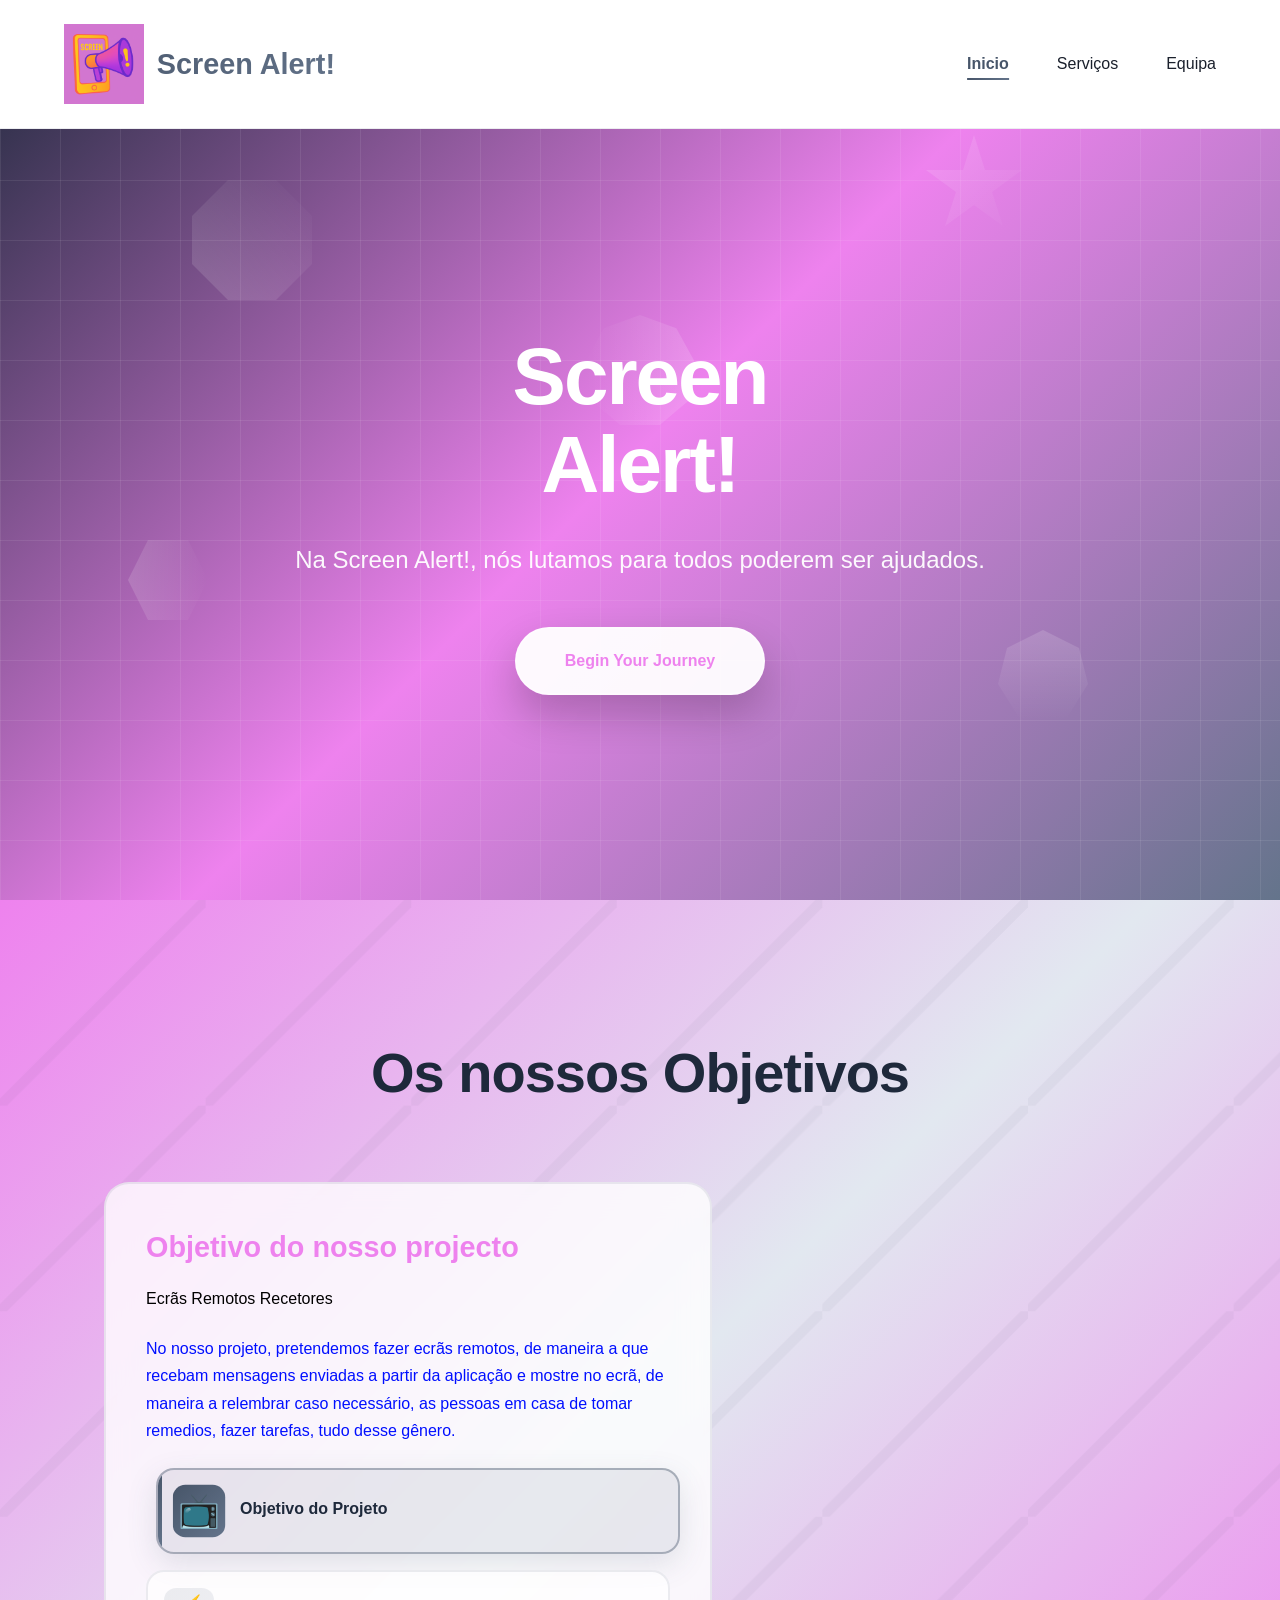
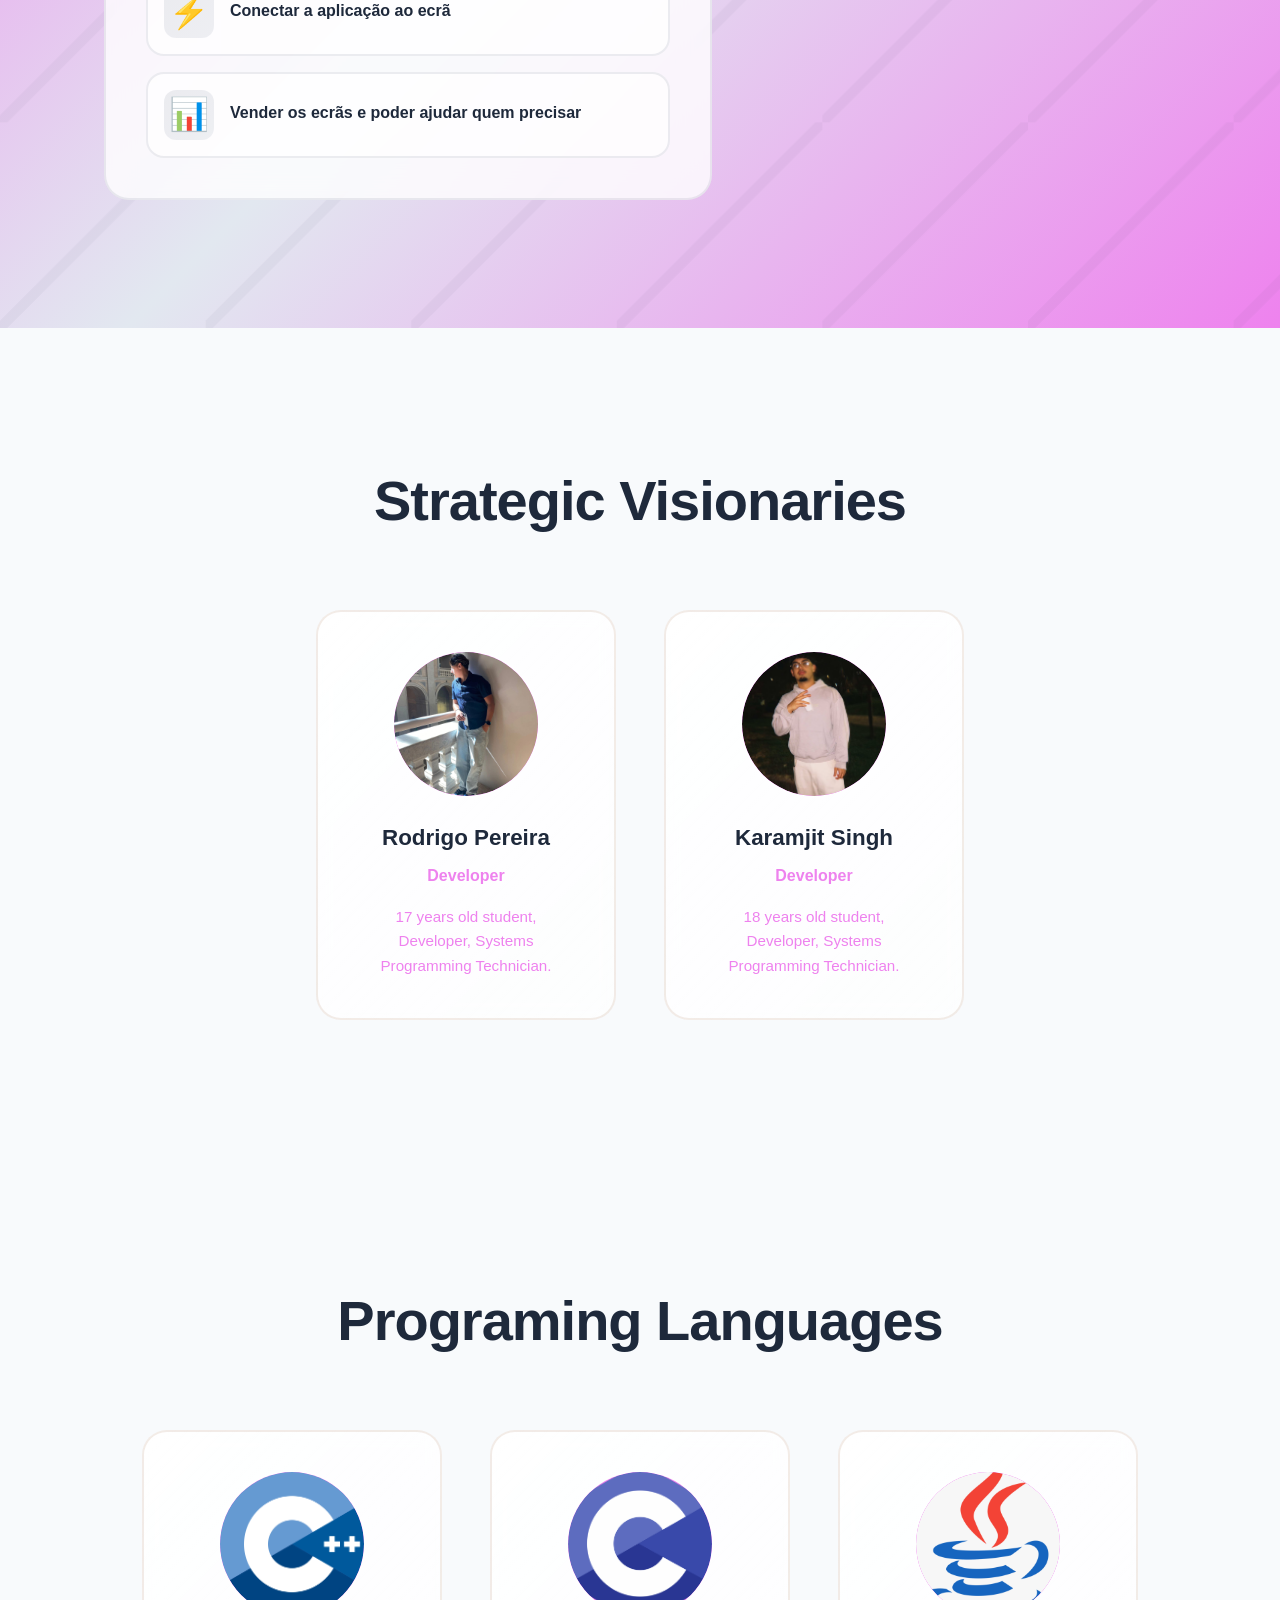
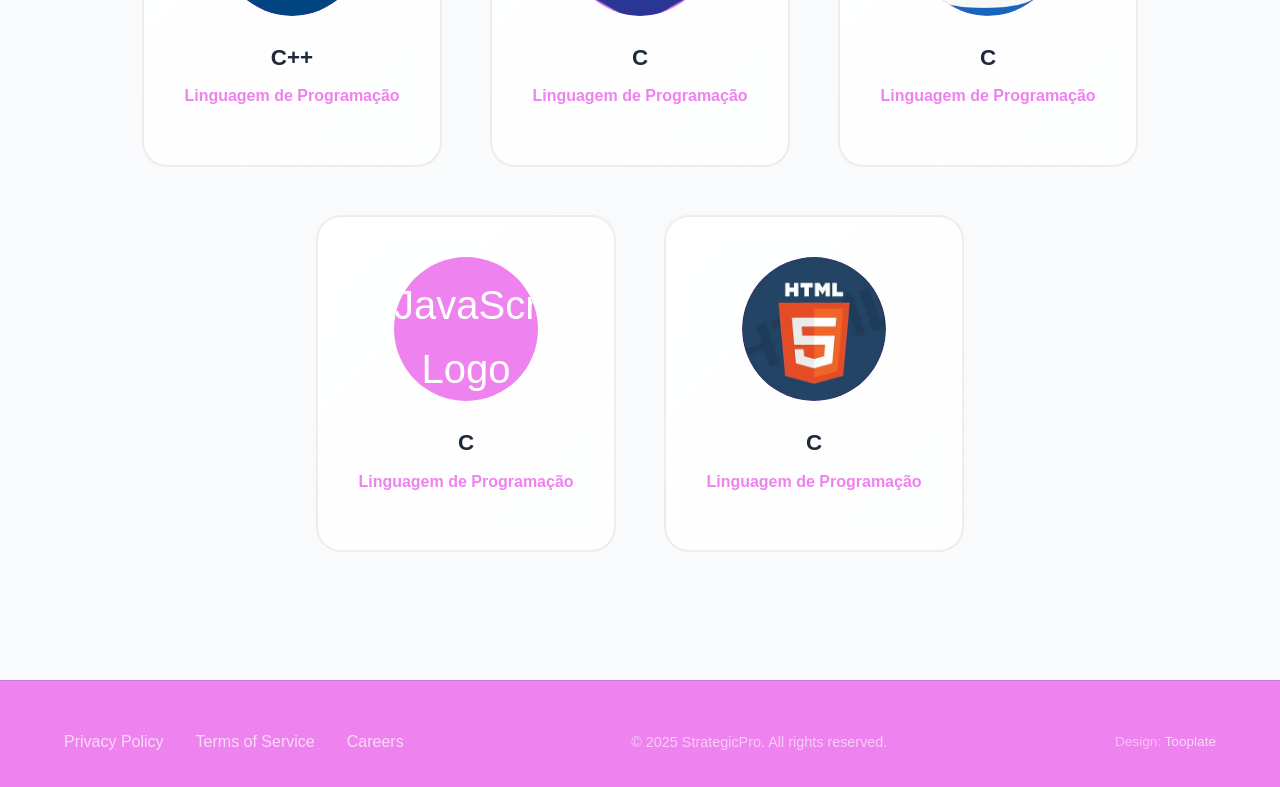
==== index.html @ 70928d05 "Alterei umas cenas." ====
<!DOCTYPE html>
<html lang="en">
<head>
    <meta charset="UTF-8">
    <meta name="viewport" content="width=device-width, initial-scale=1.0">
    <title>Screen Alert!</title>
    <link rel="stylesheet" href="tooplate-strategic-style.css">
<!--

Tooplate 2149 Strategic Consulting

https://www.tooplate.com/view/2149-strategic-consulting

Free HTML CSS Template

-->
</head>
<body>
    <!-- Navigation -->
    <nav class="navbar">
        <div class="nav-container">
            <a href="#home" class="logo">
                <img src="images/ScreenLogo 1.png"
				alt="Logo Screen exemplo"
				width="80" height="80"
				loading="lazy">
                <span>Screen Alert!</span>
            </a>
            <ul class="nav-links">
                <li><a href="#home">Inicio</a></li>
                <li><a href="#services">Serviços</a></li>
                <li><a href="#team">Equipa</a></li>
            </ul>
            <div class="mobile-menu">
                <span></span>
                <span></span>
                <span></span>
            </div>
        </div>
    </nav>

            <!-- Hero Section -->
    <section id="home" class="hero">
        <div class="geometric-shapes">
            <div class="geo-shape"></div>
            <div class="geo-shape"></div>
            <div class="geo-shape"></div>
            <div class="geo-shape"></div>
            <div class="geo-shape"></div>
        </div>
        <div class="hero-content">
            <h1 id="hero-headline">Screen<br>Alert!</h1>
            <p id="hero-paragraph">Na Screen Alert!, nós lutamos para todos poderem ser ajudados.</p>
            <a href="#services" class="cta-button">Begin Your Journey</a>
        </div>
    </section>

    <!-- Services Section -->
    <section id="services" class="services">
        <div class="section services-container">
            <h2 class="section-title fade-in">Os nossos Objetivos</h2>
            <div class="services-layout">
                <div class="services-content">
                    <div class="service-details active" data-service="strategy">
                        <h3>Objetivo do nosso projecto</h3>
                        <div class="service-subtitle">Ecrãs Remotos Recetores</div>
                        <p>No nosso projeto, pretendemos fazer ecrãs remotos, de maneira a que recebam mensagens enviadas a partir da aplicação e mostre no ecrã, de maneira a relembrar caso necessário, as pessoas em casa de tomar remedios, fazer tarefas, tudo desse gênero.</p>
                      
                      
                    </div>
                    <div class="service-details" data-service="digital">
                        <h3>Conectar a aplicação ao ecrã</h3>
                        <p>Fazer uma conexão entre a aplicação e o ecrã, de maneira a poder enviar uma mensagem da aplicação ao ecrã, fazendo possivel ver se a mesma no ecrã.</p>
                    </div>
                    <div class="service-details" data-service="performance">
                        <h3>Vender os ecrãs e poder ajudar quem precisar</h3>
                        <p>O nosso objetivo principal, é poder disponibilizar os nossos ecrãs conectados á aplicação, permitindo ajudar quem precisa.</p>
                    </div>
                <div class="services-tabs">
                    <div class="service-tab active" data-target="strategy">
                        <div class="tab-icon">📺</div>
                        <div class="tab-content">
                            <h4>Objetivo do Projeto</h4>
                        </div>
                    </div>
                    <div class="service-tab" data-target="digital">
                        <div class="tab-icon">⚡</div>
                        <div class="tab-content">
                            <h4>Conectar a aplicação ao ecrã</h4>
                        </div>
                    </div>
                    <div class="service-tab" data-target="performance">
                        <div class="tab-icon">📊</div>
                        <div class="tab-content">
                            <h4>Vender os ecrãs e poder ajudar quem precisar</h4>
                        </div>
                    </div>
                </div>
            </div>
        </div>
    </section>


    <!-- Team Section -->
    <section id="team" class="team">
        <div class="section">
            <h2 class="section-title fade-in">Strategic Visionaries</h2>
            <div class="team-grid">
                <div class="team-member fade-in">
                    <div class="member-card">
                        <div class="member-avatar">
                            <img src="images/team-member-01.jpg" alt="Rodrigo Pereira" />
                        </div>
                        <div class="member-info">
                            <h3>Rodrigo Pereira</h3>
                            <div class="member-role">Developer</div>
                            <p>17 years old student, Developer, Systems Programming Technician.</p>
                        </div>
                    </div>
                </div>
                <div class="team-member fade-on">
                    <div class="member-card">
                        <div class="member-avatar">
                            <img src="images/team-member-02.jpeg" alt="Karamjit Singh" />
                        </div>
                        <div class="member-info">
                            <h3>Karamjit Singh</h3>
                            <div class="member-role">Developer</div>
                            <p>18 years old student, Developer, Systems Programming Technician.</p>
                        </div>
                    </div>
                </div>
                </div>
            </div>
        </div>
    </section>

    <section id="languages" class="languages">
        <div class="section">
            <h2 class="section-title fade-in">Programing Languages</h2>
            <div class="team-grid">
                <div class="team-member fade-in">
                    <div class="member-card">
                        <div class="member-avatar">
                            <img src="images/C++_logo.png" alt="C++ Logo" />
                        </div>
                        <div class="member-info">
                            <h3>C++</h3>
                            <div class="member-role">Linguagem de Programação</div>
                        </div>
                    </div>
                </div>
                <div class="team-member fade-on">
                    <div class="member-card">
                        <div class="member-avatar">
                            <img src="images/C_logo.png" alt="C Logo" />
                        </div>
                        <div class="member-info">
                            <h3>C</h3>
                            <div class="member-role">Linguagem de Programação</div>
                        </div>
                    </div>
                </div>
                <div class="team-member fade-on">
                    <div class="member-card">
                        <div class="member-avatar">
                            <img src="images/Java_logo.png" alt="Java Logo" />
                        </div>
                        <div class="member-info">
                            <h3>C</h3>
                            <div class="member-role">Linguagem de Programação</div>
                        </div>
                    </div>
                </div>
                <div class="team-member fade-on">
                    <div class="member-card">
                        <div class="member-avatar">
                            <img src="images/Javascript_logo.png" alt="JavaScript Logo" />
                        </div>
                        <div class="member-info">
                            <h3>C</h3>
                            <div class="member-role">Linguagem de Programação</div>
                        </div>
                    </div>
                </div>
                <div class="team-member fade-on">
                    <div class="member-card">
                        <div class="member-avatar">
                            <img src="images/HTML_logo.jpg" alt="HTML Logo" />
                        </div>
                        <div class="member-info">
                            <h3>C</h3>
                            <div class="member-role">Linguagem de Programação</div>
                        </div>
                    </div>
                </div>
                </div>
            </div>
        </div>
    </section>

    <!-- Footer -->
    <footer class="footer">
        <div class="footer-content">
            <div class="footer-links">
                <a href="#privacy">Privacy Policy</a>
                <a href="#terms">Terms of Service</a>
                <a href="#careers">Careers</a>
            </div>
            <div class="footer-copyright">
                © 2025 StrategicPro. All rights reserved.
            </div>
            <div class="footer-design">
                Design: <a href="https://www.tooplate.com" target="_blank">Tooplate</a>
            </div>
        </div>
    </footer>
<script src="tooplate-strategic-scripts.js"></script>
</body>
</html>
---- tooplate-strategic-style.css ----
@charset "utf-8";
/* CSS Document 

Tooplate 2149 Strategic Consulting

https://www.tooplate.com/view/2149-strategic-consulting

*/

* {
	margin: 0;
	padding: 0;
	box-sizing: border-box;
}

body {
	font-family: -apple-system, BlinkMacSystemFont, 'Segoe UI', Roboto, sans-serif;
	line-height: 1.6;
	color: #1a202c;
	overflow-x: hidden;
	background: #f8fafc;
}

/* Navigation */
.navbar {
	position: fixed;
	top: 0;
	width: 100%;
	background: #FFFFFF;
	padding: 1.5rem 5%;
	z-index: 1000;
	transition: all 0.3s ease;
	border-bottom: 1px solid rgba(71, 85, 105, 0.1);
}

.nav-container {
	display: flex;
	justify-content: space-between;
	align-items: center;
	max-width: 1200px;
	margin: 0 auto;
}

.logo {
	font-size: 1.8rem;
	font-weight: 700;
	background: linear-gradient(135deg, #475569, #64748b);
	-webkit-background-clip: text;
	-webkit-text-fill-color: transparent;
	background-clip: text;
	display: flex;
	align-items: center;
	gap: 0.8rem;
	text-decoration: none;
	transition: all 0.3s ease;
}

.logo:hover {
	transform: scale(1.05);
}

.logo-icon {
	width: 32px;
	height: 32px;
	background: linear-gradient(135deg, #475569, #64748b);
	border-radius: 8px;
	display: flex;
	align-items: center;
	justify-content: center;
	color: white;
	font-size: 1rem;
	flex-shrink: 0;
}

.nav-links {
	display: flex;
	list-style: none;
	gap: 3rem;
}

.nav-links a {
	text-decoration: none;
	color: #1a202c;
	font-weight: 500;
	transition: all 0.3s ease;
	position: relative;
	padding: 0.5rem 0;
}

.nav-links a:hover {
	color: #475569;
}

.nav-links a::after {
	content: '';
	position: absolute;
	width: 0;
	height: 2px;
	bottom: 0;
	left: 50%;
	transform: translateX(-50%);
	background: linear-gradient(135deg, #475569, #64748b);
	transition: width 0.3s ease;
}

.nav-links a:hover::after,
.nav-links a.active::after {
	width: 100%;
}

.nav-links a.active {
	color: #475569;
	font-weight: 600;
}

.mobile-menu {
	display: none;
	flex-direction: column;
	cursor: pointer;
}

.mobile-menu span {
	width: 28px;
	height: 3px;
	background: #475569;
	margin: 4px 0;
	transition: 0.3s;
	border-radius: 2px;
}

/* Hero Section */
.hero {
	height: 100vh;
	min-height: 600px;
	background: linear-gradient(135deg, #1e293b 0%, #ee82ee 50%, #64748b 100%);
	display: flex;
	align-items: center;
	justify-content: center;
	text-align: center;
	color: white;
	position: relative;
	overflow: hidden;
}

.hero::before {
	content: '';
	position: absolute;
	top: 0;
	left: 0;
	right: 0;
	bottom: 0;
	background-image:
		linear-gradient(rgba(255, 255, 255, 0.08) 1px, transparent 1px),
		linear-gradient(90deg, rgba(255, 255, 255, 0.08) 1px, transparent 1px);
	background-size: 60px 60px;
	background-position: 0 0, 0 0;
	animation: gridMove 20s linear infinite;
}

@keyframes gridMove {
	0% {
		transform: translate(0, 0);
	}

	100% {
		transform: translate(60px, 60px);
	}
}

.hero-content {
	max-width: 900px;
	padding: 0 2rem;
	margin-top: 8rem;
	transform: translateY(50px);
	opacity: 0;
	animation: fadeInUp 1.2s ease forwards;
	z-index: 2;
	position: relative;
}

@keyframes fadeInUp {
	to {
		transform: translateY(0);
		opacity: 1;
	}
}

.hero h1 {
	font-size: clamp(2.8rem, 7vw, 5rem);
	font-weight: 800;
	margin-bottom: 2rem;
	line-height: 1.1;
	letter-spacing: -2px;
}

.hero p {
	font-size: clamp(1.2rem, 3vw, 1.5rem);
	margin-bottom: 3rem;
	opacity: 0.95;
	font-weight: 300;
}

/* Add this to your existing CSS */


.cta-button {
	display: inline-block;
	padding: 1.2rem 3rem;
	background: rgba(255, 255, 255, 0.95);
	color: #ee82ee;
	text-decoration: none;
	font-weight: 700;
	border-radius: 60px;
	transition: all 0.4s ease;
	box-shadow: 0 20px 40px rgba(0, 0, 0, 0.2);
	backdrop-filter: blur(10px);
	border: 2px solid rgba(255, 255, 255, 0.3);
}

.cta-button:hover {
	transform: translateY(-5px) scale(1.05);
	box-shadow: 0 30px 60px rgba(0, 0, 0, 0.3);
	background: rgba(255, 255, 255, 1);
}

.geometric-shapes {
	position: absolute;
	top: 0;
	left: 0;
	width: 100%;
	height: 100%;
	overflow: hidden;
	pointer-events: none;
	z-index: 1;
}

.geo-shape {
	position: absolute;
	opacity: 0.15;
}

.geo-shape:nth-child(1) {
	top: 20%;
	left: 15%;
	width: 120px;
	height: 120px;
	background: linear-gradient(45deg, #fff, transparent);
	clip-path: polygon(30% 0%, 70% 0%, 100% 30%, 100% 70%, 70% 100%, 30% 100%, 0% 70%, 0% 30%);
	animation: float 12s ease-in-out infinite;
}

.geo-shape:nth-child(2) {
	top: 15%;
	right: 20%;
	width: 100px;
	height: 100px;
	background: linear-gradient(135deg, #fff, transparent);
	clip-path: polygon(50% 0%, 61% 35%, 98% 35%, 68% 57%, 79% 91%, 50% 70%, 21% 91%, 32% 57%, 2% 35%, 39% 35%);
	animation: float 10s ease-in-out infinite reverse;
}

.geo-shape:nth-child(3) {
	top: 60%;
	left: 10%;
	width: 80px;
	height: 80px;
	background: linear-gradient(90deg, #fff, transparent);
	clip-path: polygon(25% 0%, 75% 0%, 100% 50%, 75% 100%, 25% 100%, 0% 50%);
	animation: float 8s ease-in-out infinite;
}

.geo-shape:nth-child(4) {
	top: 70%;
	right: 15%;
	width: 90px;
	height: 90px;
	background: linear-gradient(180deg, #fff, transparent);
	clip-path: polygon(50% 0%, 90% 20%, 100% 60%, 75% 100%, 25% 100%, 0% 60%, 10% 20%);
	animation: float 14s ease-in-out infinite;
}

.geo-shape:nth-child(5) {
	top: 35%;
	left: 50%;
	transform: translateX(-50%);
	width: 110px;
	height: 110px;
	background: linear-gradient(270deg, #fff, transparent);
	clip-path: polygon(50% 0%, 83% 12%, 100% 43%, 94% 78%, 68% 100%, 32% 100%, 6% 78%, 0% 43%, 17% 12%);
	animation: float 9s ease-in-out infinite;
}

@keyframes float {

	0%,
	100% {
		transform: translateY(0px) rotate(0deg);
	}

	50% {
		transform: translateY(-30px) rotate(180deg);
	}
}

/* Section Styles */
.section {
	padding: 8rem 5%;
	max-width: 1200px;
	margin: 0 auto;
}

.section-title {
	text-align: center;
	font-size: clamp(2.5rem, 5vw, 3.5rem);
	font-weight: 800;
	margin-bottom: 4rem;
	color: #1e293b;
	opacity: 0;
	transform: translateY(30px);
	transition: all 0.8s ease;
	letter-spacing: -1px;
}

.section-title.animate {
	opacity: 1;
	transform: translateY(0);
}

/* Services Section - Tab Layout */
.services {
	background: linear-gradient(135deg, #ee82ee 0%, #e2e8f0 50%, #ee82ee 100%);
	position: relative;
}

.services::before {
	content: '';
	position: absolute;
	top: 0;
	left: 0;
	right: 0;
	bottom: 0;
	background: url('data:image/svg+xml,<svg xmlns="http://www.w3.org/2000/svg" viewBox="0 0 100 100"><defs><pattern id="diagonals" width="20" height="20" patternUnits="userSpaceOnUse"><path d="M0,20 L20,0" stroke="rgba(71,85,105,0.05)" stroke-width="1"/></pattern></defs><rect width="100" height="100" fill="url(%23diagonals)"/></svg>');
}

.services-container {
	position: relative;
	z-index: 2;
}

.services-layout {
	display: grid;
	grid-template-columns: 1fr 400px;
	gap: 4rem;
	margin-top: 4rem;
	align-items: start;
}

.services-content {
	background: rgba(255, 255, 255, 0.8);
	border-radius: 25px;
	padding: 2.5rem;
	backdrop-filter: blur(15px);
	border: 2px solid rgba(71, 85, 105, 0.1);
	min-height: 400px;
	transition: all 0.5s ease;
}

.service-details {
	opacity: 0;
	transform: translateY(20px);
	transition: all 0.5s ease;
	display: none;
}

.service-details.active {
	opacity: 1;
	transform: translateY(0);
	display: block;
}

.service-details h3 {
	font-size: 1.8rem;
	font-weight: 800;
	margin-bottom: 1rem;
	color: #EE82EE;
}

.service-details .service-subtitle {
	font-size: 1rem;
	color: #000000;
	margin-bottom: 1.5rem;
	font-weight: 500;
}

.service-details p {
	color: #000fff;
	line-height: 1.7;
	font-size: 1rem;
	margin-bottom: 1.5rem;
}

.service-features {
	list-style: none;
	padding: 0;
	margin-top: 1.5rem;
}

.service-features li {
	display: flex;
	align-items: center;
	gap: 0.8rem;
	padding: 0.6rem 0;
	border-bottom: 1px solid rgba(71, 85, 105, 0.08);
}

.service-features li:last-child {
	border-bottom: none;
}

.feature-check {
	width: 20px;
	height: 20px;
	background: linear-gradient(135deg, #475569, #64748b);
	border-radius: 50%;
	display: flex;
	align-items: center;
	justify-content: center;
	color: white;
	font-size: 0.7rem;
	flex-shrink: 0;
}

.services-tabs {
	display: flex;
	flex-direction: column;
	gap: 1rem;
}

.service-tab {
	background: rgba(255, 255, 255, 0.7);
	border: 2px solid rgba(71, 85, 105, 0.1);
	border-radius: 18px;
	padding: 1rem;
	cursor: pointer;
	transition: all 0.3s ease;
	position: relative;
	overflow: hidden;
	display: flex;
	align-items: center;
	gap: 1rem;
}

.service-tab:hover,
.service-tab.active {
	background: rgba(255, 255, 255, 0.9);
	border-color: rgba(71, 85, 105, 0.3);
	transform: translateX(10px);
	box-shadow: 0 10px 30px rgba(71, 85, 105, 0.15);
}

.service-tab.active {
	background: rgba(71, 85, 105, 0.1);
	border-color: rgba(71, 85, 105, 0.4);
}

.service-tab::before {
	content: '';
	position: absolute;
	left: 0;
	top: 0;
	bottom: 0;
	width: 0;
	background: linear-gradient(135deg, #475569, #64748b);
	transition: width 0.3s ease;
}

.service-tab.active::before {
	width: 4px;
}

.tab-icon {
	font-size: 2rem;
	flex-shrink: 0;
	width: 50px;
	height: 50px;
	background: linear-gradient(135deg, rgba(71, 85, 105, 0.1), rgba(100, 116, 139, 0.1));
	border-radius: 12px;
	display: flex;
	align-items: center;
	justify-content: center;
	transition: all 0.3s ease;
}

.tab-content {
	flex: 1;
	min-width: 0;
}

.service-tab h4 {
	font-size: 1rem;
	font-weight: 700;
	color: #1e293b;
	margin-bottom: 0.3rem;
	position: relative;
	z-index: 2;
}

.service-tab p {
	color: #64748b;
	font-size: 0.8rem;
	line-height: 1.3;
	position: relative;
	z-index: 2;
}

.service-tab:hover .tab-icon,
.service-tab.active .tab-icon {
	background: linear-gradient(135deg, #475569, #64748b);
	color: white;
	transform: scale(1.05);
}

/* About Section - Enhanced Split Design */
.about-section {
	background: linear-gradient(135deg, #1e293b 0%, #475569 100%);
	color: white;
	position: relative;
	overflow: hidden;
}

/* This is the new code for the diagonal grid */
.about-section::before {
	content: '';
	position: absolute;
	top: 0;
	left: 0;
	right: 0;
	bottom: 0;
	z-index: 1;
	/* Ensure grid is behind content */
	background-image:
		repeating-linear-gradient(45deg,
			rgba(255, 255, 255, 0.06),
			rgba(255, 255, 255, 0.06) 1px,
			transparent 1px,
			transparent 100px),
		repeating-linear-gradient(-45deg,
			rgba(255, 255, 255, 0.06),
			rgba(255, 255, 255, 0.06) 1px,
			transparent 1px,
			transparent 100px);
}

.about {
	display: grid;
	grid-template-columns: 1fr 1fr;
	gap: 4rem;
	align-items: center;
	position: relative;
	z-index: 2;
}

.about-content {
	position: relative;
}

.about-content::before {
	content: '';
	position: absolute;
	left: -2rem;
	top: 0;
	bottom: 0;
	width: 4px;
	background: linear-gradient(to bottom, #64748b, transparent);
	border-radius: 2px;
}

.about-content h2 {
	font-size: clamp(2.2rem, 4vw, 3.2rem);
	font-weight: 800;
	margin-bottom: 2.5rem;
	color: white;
	letter-spacing: -1px;
	line-height: 1.2;
}

.about-content .highlight {
	color: #94a3b8;
	font-weight: 600;
	font-size: 1.3rem;
	margin-bottom: 2rem;
	letter-spacing: 0.5px;
}

.about-content p {
	color: rgba(255, 255, 255, 0.85);
	margin-bottom: 2rem;
	font-size: 1.15rem;
	line-height: 1.8;
}

.about-content a {
    color: #94a3b8;
    text-decoration: none;
    font-weight: 600;
    background: linear-gradient(135deg, #94a3b8, #cbd5e1);
    -webkit-background-clip: text;
    -webkit-text-fill-color: transparent;
    background-clip: text;
    position: relative;
    transition: all 0.3s ease;
}

.about-content a::after {
    content: '';
    position: absolute;
    width: 100%;
    height: 2px;
    bottom: -2px;
    left: 0;
    background: linear-gradient(135deg, #ee82ee, #cbd5e1);
    transform: scaleX(0);
    transform-origin: right;
    transition: transform 0.3s ease;
}

.about-content a:hover::after {
    transform: scaleX(1);
    transform-origin: left;
}

.about-content a:hover {
    opacity: 0.8;
}

.about-features {
	display: grid;
	grid-template-columns: repeat(2, 1fr);
	gap: 1.5rem;
	margin: 3rem 0;
}

.feature-item {
	display: flex;
	align-items: center;
	gap: 1rem;
	padding: 1rem;
	background: rgba(255, 255, 255, 0.05);
	border-radius: 15px;
	backdrop-filter: blur(10px);
	border: 1px solid rgba(255, 255, 255, 0.1);
	transition: all 0.3s ease;
}

.feature-item:hover {
	background: rgba(255, 255, 255, 0.08);
	transform: translateX(5px);
}

.feature-icon {
	width: 40px;
	height: 40px;
	background: linear-gradient(135deg, #64748b, #94a3b8);
	border-radius: 50%;
	display: flex;
	align-items: center;
	justify-content: center;
	font-size: 1.2rem;
	flex-shrink: 0;
}

.feature-text {
	color: rgba(255, 255, 255, 0.9);
	font-weight: 500;
	font-size: 0.95rem;
}

.stats {
	display: grid;
	grid-template-columns: repeat(2, 1fr);
	gap: 1.5rem;
	margin-top: 0;
}

.stat:first-child {
	grid-column: 1 / -1;
}

.stat {
	text-align: center;
	padding: 1.5rem;
	background: rgba(255, 255, 255, 0.1);
	border-radius: 20px;
	backdrop-filter: blur(10px);
	transition: all 0.3s ease;
}

.stat:hover {
	transform: scale(1.05);
	background: rgba(255, 255, 255, 0.15);
}

.stat-number {
	font-size: 3rem;
	font-weight: 900;
	color: #94a3b8;
	display: block;
}

.stat-label {
	color: rgba(255, 255, 255, 0.8);
	font-size: 0.9rem;
	text-transform: uppercase;
	letter-spacing: 1px;
	margin-top: 0.5rem;
}

.about-visual {
	position: relative;
	display: flex;
	flex-direction: column;
	gap: 2rem;
}

.about-image {
	position: relative;
	height: 350px;
	max-width: 450px;
	margin: 0 auto;
	background: rgba(255, 255, 255, 0.05);
	border-radius: 30px;
	backdrop-filter: blur(15px);
	overflow: hidden;
	border: 1px solid rgba(255, 255, 255, 0.1);
}

.about-image img {
	width: 100%;
	height: 100%;
	object-fit: cover;
	border-radius: 30px;
	opacity: 0.7;
}

.about-image::before {
	content: '';
	position: absolute;
	top: -50%;
	left: -50%;
	width: 200%;
	height: 200%;
	background: conic-gradient(from 0deg, transparent, rgba(100, 116, 139, 0.3), transparent);
	animation: rotate 25s linear infinite;
	z-index: 1;
}

.visual-shapes {
	position: absolute;
	top: 0;
	left: 0;
	right: 0;
	bottom: 0;
	z-index: 3;
}

.visual-shape {
	position: absolute;
	background: rgba(0, 0, 0, 0.9);
	border-radius: 50%;
	animation: floatSlow 15s ease-in-out infinite;
}

.visual-shape:nth-child(1) {
	width: 140px;
	height: 140px;
	top: 20%;
	left: 20%;
	animation-delay: -2s;
}

.visual-shape:nth-child(2) {
	width: 80px;
	height: 80px;
	top: 60%;
	right: 30%;
	animation-delay: -5s;
}

.visual-shape:nth-child(3) {
	width: 160px;
	height: 160px;
	bottom: 25%;
	left: 30%;
	animation-delay: -8s;
}

@keyframes floatSlow {

	0%,
	100% {
		transform: translateY(0px) rotate(0deg);
		opacity: 0.1;
	}

	50% {
		transform: translateY(-20px) rotate(180deg);
		opacity: 0.2;
	}
}

/* Team Section - Hexagonal Layout */
.team {
	background: #f8fafc;
	position: relative;
}

.team-grid {
	display: flex;
	justify-content: center;
	flex-wrap: wrap;
	gap: 3rem;
	margin-top: 4rem;
}

.team-member {
	width: 300px;
	position: relative;
	opacity: 0;
	transform: translateY(40px);
	transition: all 0.6s ease;
}

.team-member.animate {
	opacity: 1;
	transform: translateY(0);
}

.member-card {
	background: linear-gradient(135deg, rgba(255, 255, 255, 0.9), rgba(255, 255, 255, 0.7));
	border-radius: 25px;
	padding: 2.5rem;
	text-align: center;
	position: relative;
	overflow: hidden;
	backdrop-filter: blur(10px);
	border: 2px solid rgba(139, 69, 19, 0.1);
	transition: all 0.5s ease;
}

.member-card:hover {
	transform: translateY(-10px) rotate(-2deg);
	border-color: rgba(71, 85, 105, 0.3);
	box-shadow: 0 20px 40px rgba(71, 85, 105, 0.2);
}

.member-card::before {
	content: '';
	position: absolute;
	top: 0;
	left: -100%;
	width: 100%;
	height: 100%;
	background: linear-gradient(90deg, transparent, rgba(100, 116, 139, 0.1), transparent);
	transition: left 0.5s ease;
}

.member-card:hover::before {
	left: 100%;
}

.member-avatar {
	width: 144px;
	height: 144px;
	background: linear-gradient(135deg, #ee82ee, #ee82ee, #ee82ee);
	border-radius: 50%;
	display: flex;
	align-items: center;
	justify-content: center;
	margin: 0 auto 1.5rem;
	font-size: 2.5rem;
	color: white;
	position: relative;
	z-index: 2;
	overflow: hidden;
}

.member-avatar img {
	width: 100%;
	height: 100%;
	object-fit: cover;
	border-radius: 50%;
}

.member-info h3 {
	font-size: 1.4rem;
	font-weight: 700;
	margin-bottom: 0.5rem;
	color: #1e293b;
	position: relative;
	z-index: 2;
}

.member-role {
	color: #ee82ee;
	font-weight: 600;
	margin-bottom: 1rem;
	position: relative;
	z-index: 2;
}

.member-info p {
	color: #EE82EE;
	font-size: 0.95rem;
	line-height: 1.6;
	position: relative;
	z-index: 2;
}

/* Testimonials Section - Overlapping Layout */
.testimonials {
	background: linear-gradient(135deg, #ee82ee 0%, #000000 100%);
	position: relative;
	overflow: hidden;
}

.testimonials-container {
	position: relative;
	margin-top: 3rem;
	display: grid;
	grid-template-columns: repeat(auto-fit, minmax(400px, 1fr));
	gap: 2rem;
	max-width: 1000px;
	margin-left: auto;
	margin-right: auto;
}

.testimonial {
	position: relative;
	opacity: 0;
	transform: translateY(30px);
	transition: all 0.6s ease;
}

.testimonial.animate {
	opacity: 1;
	transform: translateY(0);
}

.testimonial-content {
	background: rgba(255, 255, 255, 0.8);
	padding: 2rem;
	border-radius: 20px;
	position: relative;
	backdrop-filter: blur(10px);
	border: 2px solid rgba(71, 85, 105, 0.1);
	box-shadow: 0 8px 25px rgba(71, 85, 105, 0.1);
	height: 100%;
	display: flex;
	flex-direction: column;
	justify-content: space-between;
}

.testimonial-content::before {
	content: '"';
	position: absolute;
	top: -10px;
	left: 20px;
	font-size: 4rem;
	color: rgba(71, 85, 105, 0.15);
	font-family: Georgia, serif;
	line-height: 1;
}

.testimonial-text {
	color: #1e293b;
	font-style: italic;
	margin-bottom: 1.5rem;
	font-size: 1rem;
	line-height: 1.6;
	position: relative;
	z-index: 2;
	flex-grow: 1;
}

.testimonial-author {
	display: flex;
	align-items: center;
	gap: 1rem;
	position: relative;
	z-index: 2;
	margin-top: auto;
}

.author-avatar {
	width: 50px;
	height: 50px;
	border-radius: 50%;
	background: linear-gradient(135deg, #475569, #64748b);
	display: flex;
	align-items: center;
	justify-content: center;
	color: white;
	font-weight: 700;
	font-size: 1rem;
	flex-shrink: 0;
}

.author-info h4 {
	font-weight: 700;
	color: #1e293b;
	margin-bottom: 0.2rem;
	font-size: 0.95rem;
}

.author-info span {
	color: #475569;
	font-size: 0.85rem;
}

/* Contact Section - Futuristic Form */
.contact {
	background: linear-gradient(135deg, #ee82ee 0%, #000000 100%);
	color: white;
	position: relative;
	overflow: hidden;
}

.contact::before {
	content: '';
	position: absolute;
	top: 0;
	left: 0;
	right: 0;
	bottom: 0;
	background-image:
		linear-gradient(rgba(255, 255, 255, 0.08) 1px, transparent 1px),
		linear-gradient(90deg, rgba(255, 255, 255, 0.08) 1px, transparent 1px);
	background-size: 80px 80px;
	background-position: 0 0, 0 0;
	animation: contactGridMove 30s linear infinite;
}

@keyframes contactGridMove {
	0% {
		transform: translate(0, 0);
	}

	100% {
		transform: translate(80px, 80px);
	}
}

@keyframes zigzagMove {
	0% {
		transform: translate(0, 0);
	}

	100% {
		transform: translate(40px, 40px);
	}
}

.contact .section-title {
	color: white;
}

.contact-content {
	max-width: 700px;
	margin: 0 auto;
	position: relative;
	z-index: 2;
}

.contact p {
	font-size: 1.3rem;
	margin-bottom: 3rem;
	opacity: 0.95;
	text-align: center;
}

.contact-form {
	display: grid;
	gap: 2rem;
	margin-top: 4rem;
}

.form-group {
	display: grid;
	grid-template-columns: 1fr 1fr;
	gap: 2rem;
}

.contact-form input,
.contact-form textarea {
	padding: 1.5rem;
	border: none;
	border-radius: 20px;
	font-size: 1rem;
	font-family: -apple-system, BlinkMacSystemFont, 'Segoe UI', Roboto, sans-serif;
	font-weight: 400;
	background: rgba(255, 255, 255, 0.1);
	color: white;
	transition: all 0.3s ease;
	border: 2px solid rgba(255, 255, 255, 0.2);
	backdrop-filter: blur(10px);
}

.contact-form input::placeholder,
.contact-form textarea::placeholder {
	color: rgba(255, 255, 255, 0.7);
}

.contact-form input:focus,
.contact-form textarea:focus {
	outline: none;
	background: rgba(255, 255, 255, 0.2);
	border-color: #64748b;
	box-shadow: 0 0 0 4px rgba(100, 116, 139, 0.2);
	transform: scale(1.02);
}

.contact-form textarea {
	grid-column: 1 / -1;
	resize: vertical;
	min-height: 150px;
	font-family: inherit;
}

.submit-btn {
	background: linear-gradient(135deg, #ee82ee, #475569);
	color: white;
	padding: 1.5rem 3rem;
	border: none;
	border-radius: 50px;
	font-size: 1.1rem;
	font-weight: 700;
	cursor: pointer;
	transition: all 0.4s ease;
	justify-self: center;
	position: relative;
	overflow: hidden;
}

.submit-btn::before {
	content: '';
	position: absolute;
	top: 0;
	left: -100%;
	width: 100%;
	height: 100%;
	background: linear-gradient(90deg, transparent, rgba(255, 255, 255, 0.2), transparent);
	transition: left 0.5s ease;
}

.submit-btn:hover::before {
	left: 100%;
}

.submit-btn:hover {
	transform: translateY(-3px) scale(1.05);
	box-shadow: 0 15px 30px rgba(100, 116, 139, 0.4);
}

/* Mobile Styles */
@media (max-width: 1000px) {
	.about {
		grid-template-columns: 1fr;
		text-align: center;
		gap: 3rem;
	}
}

@media (max-width: 900px) {}


@media (max-width: 940px) {
	.nav-links {
		display: none;
		position: absolute;
		top: 100%;
		left: 0;
		right: 0;
		background: rgba(248, 250, 252, 0.95);
		backdrop-filter: blur(20px);
		flex-direction: column;
		padding: 2rem 5%;
		box-shadow: 0 10px 30px rgba(71, 85, 105, 0.1);
		border-radius: 0 0 20px 20px;
	}

	.nav-links.active {
		display: flex;
	}

	.mobile-menu {
		display: flex;
	}

	.about {
		grid-template-columns: 1fr;
		text-align: center;
		gap: 4rem;
	}

	.about-features {
		grid-template-columns: 1fr;
	}

	.stats {
		grid-template-columns: 1fr;
		gap: 1rem;
	}

	.form-group {
		grid-template-columns: 1fr;
	}

	.section {
		padding: 5rem 5%;
	}

	.services-tabs {
		flex-direction: column;
		gap: 1rem;
	}

	.service-tab {
		width: 100%;
		flex-shrink: 0;
		flex-direction: column;
		text-align: center;
		gap: 0.8rem;
	}

	.tab-content {
		text-align: center;
	}

	.services-layout {
		grid-template-columns: 1fr;
		gap: 2rem;
	}

	.services-tabs {
		order: -1;
	}

	.service-tab:hover,
	.service-tab.active {
		transform: translateY(-2px);
	}

	.team-grid {
		flex-direction: column;
		align-items: center;
	}

	.testimonials-container {
		grid-template-columns: 1fr;
		gap: 1.5rem;
	}

	.testimonial-content {
		padding: 1.5rem;
	}

	.testimonial,
	.testimonial:nth-child(even) {
		transform: translateY(30px);
		margin: 0;
	}

	.testimonial.animate,
	.testimonial:nth-child(even).animate {
		transform: translateY(0);
	}

	.footer-content {
		flex-direction: column;
		text-align: center;
		gap: 1.5rem;
	}

	.footer-links {
		flex-direction: column;
		gap: 1rem;
	}
}

@media (max-width: 480px) {
	.stats {
		grid-template-columns: 1fr;
		gap: 1rem;
	}

	.stat:first-child {
		grid-column: 1;
	}

	.service-item {
		padding: 2rem;
	}

	.member-card {
		padding: 2rem;
	}
}

/* Scroll Animations */
.fade-in {
	opacity: 0;
	transform: translateY(40px);
	transition: all 0.8s ease;
}

.fade-in.animate {
	opacity: 1;
	transform: translateY(0);
}

/* Loading Animation */
@keyframes pulse {

	0%,
	100% {
		opacity: 1;
	}

	50% {
		opacity: 0.7;
	}
}

.loading {
	animation: pulse 2s ease-in-out infinite;
}

/* Footer */
.footer {
	background: #ee82ee;
	color: white;
	padding: 3rem 5% 2rem;
	text-align: center;
	border-top: 1px solid rgba(71, 85, 105, 0.2);
}

.footer-content {
	max-width: 1200px;
	margin: 0 auto;
	display: flex;
	justify-content: space-between;
	align-items: center;
	flex-wrap: wrap;
	gap: 2rem;
}

.footer-links {
	display: flex;
	gap: 2rem;
	list-style: none;
}

.footer-links a {
	color: rgba(255, 255, 255, 0.7);
	text-decoration: none;
	font-weight: 400;
	transition: color 0.3s ease;
}

.footer-links a:hover {
	color: #64748b;
}

.footer-copyright {
	color: rgba(255, 255, 255, 0.6);
	font-size: 0.9rem;
}

.footer-design {
	color: rgba(255, 255, 255, 0.5);
	font-size: 0.85rem;
}

.footer-design a {
	color: rgba(255, 255, 255, 0.7);
	text-decoration: none;
	transition: color 0.3s ease;
}

.footer-design a:hover {
	color: #64748b;
}
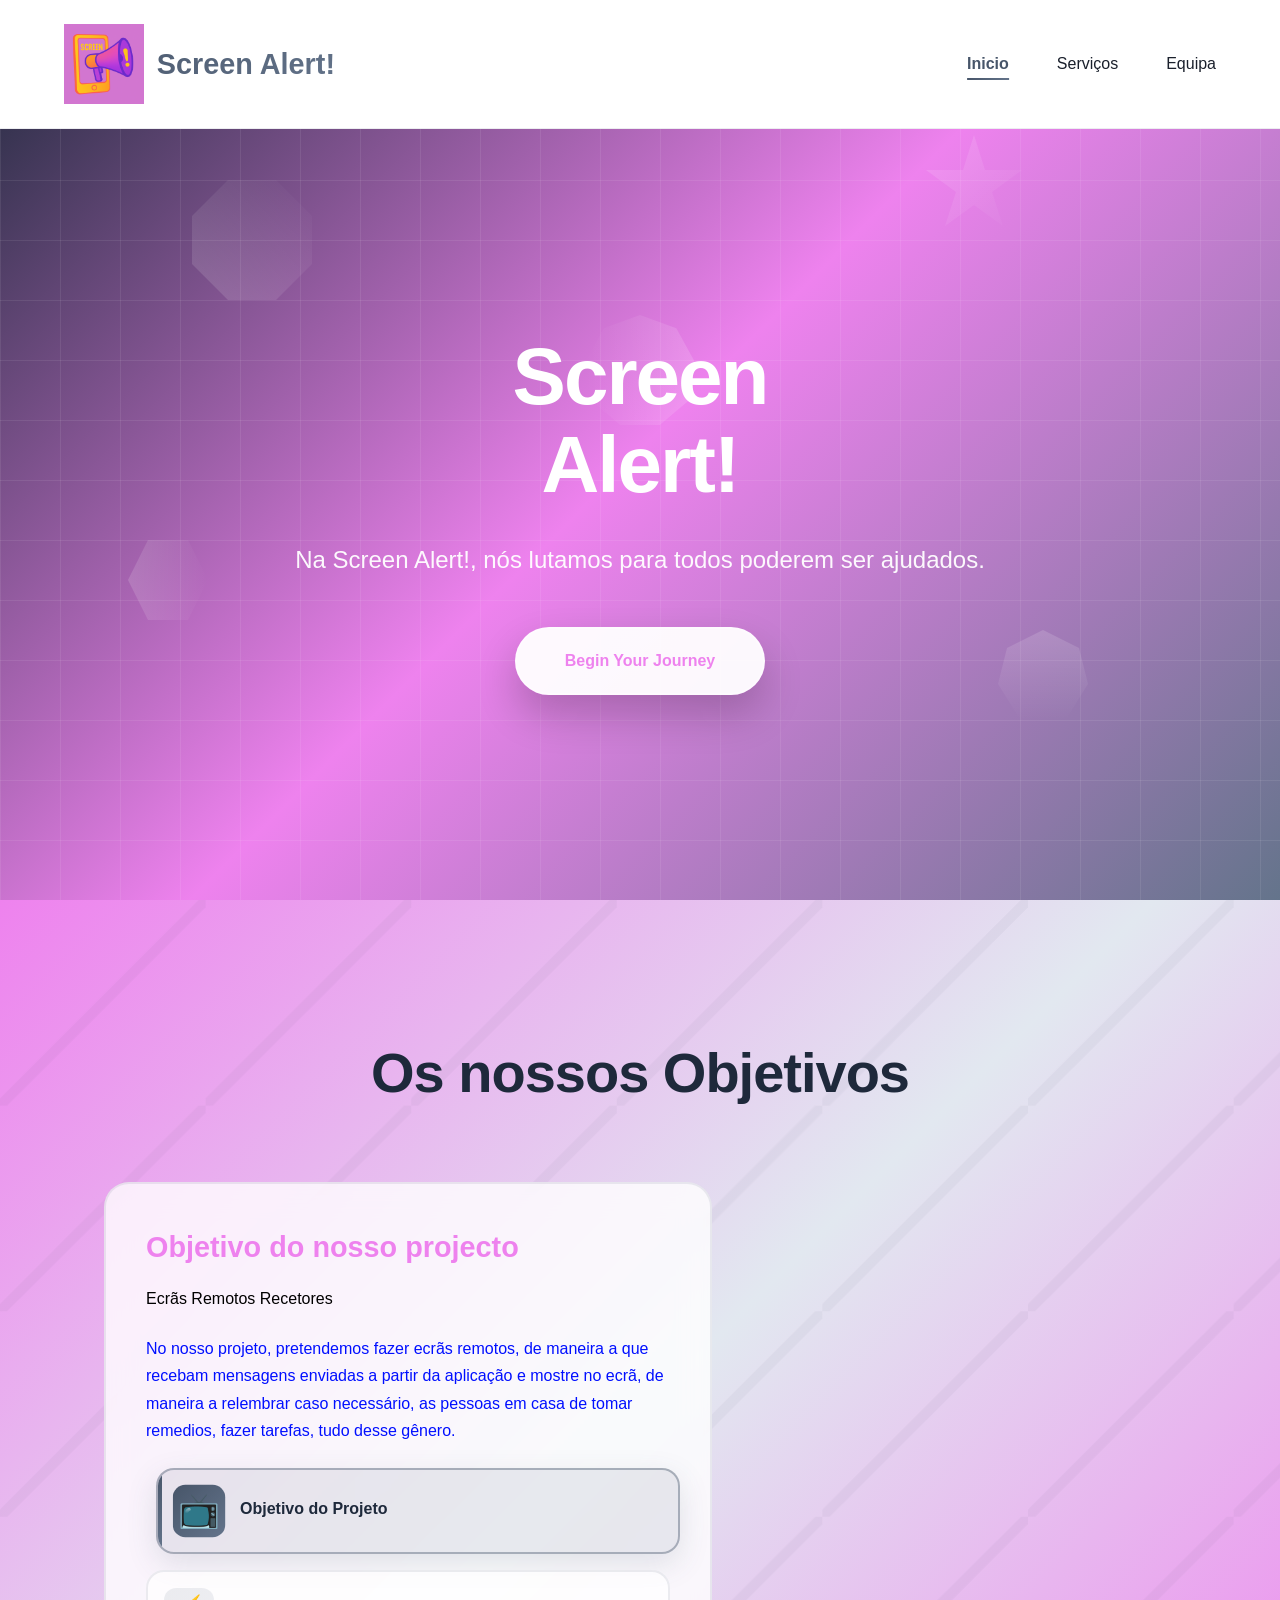
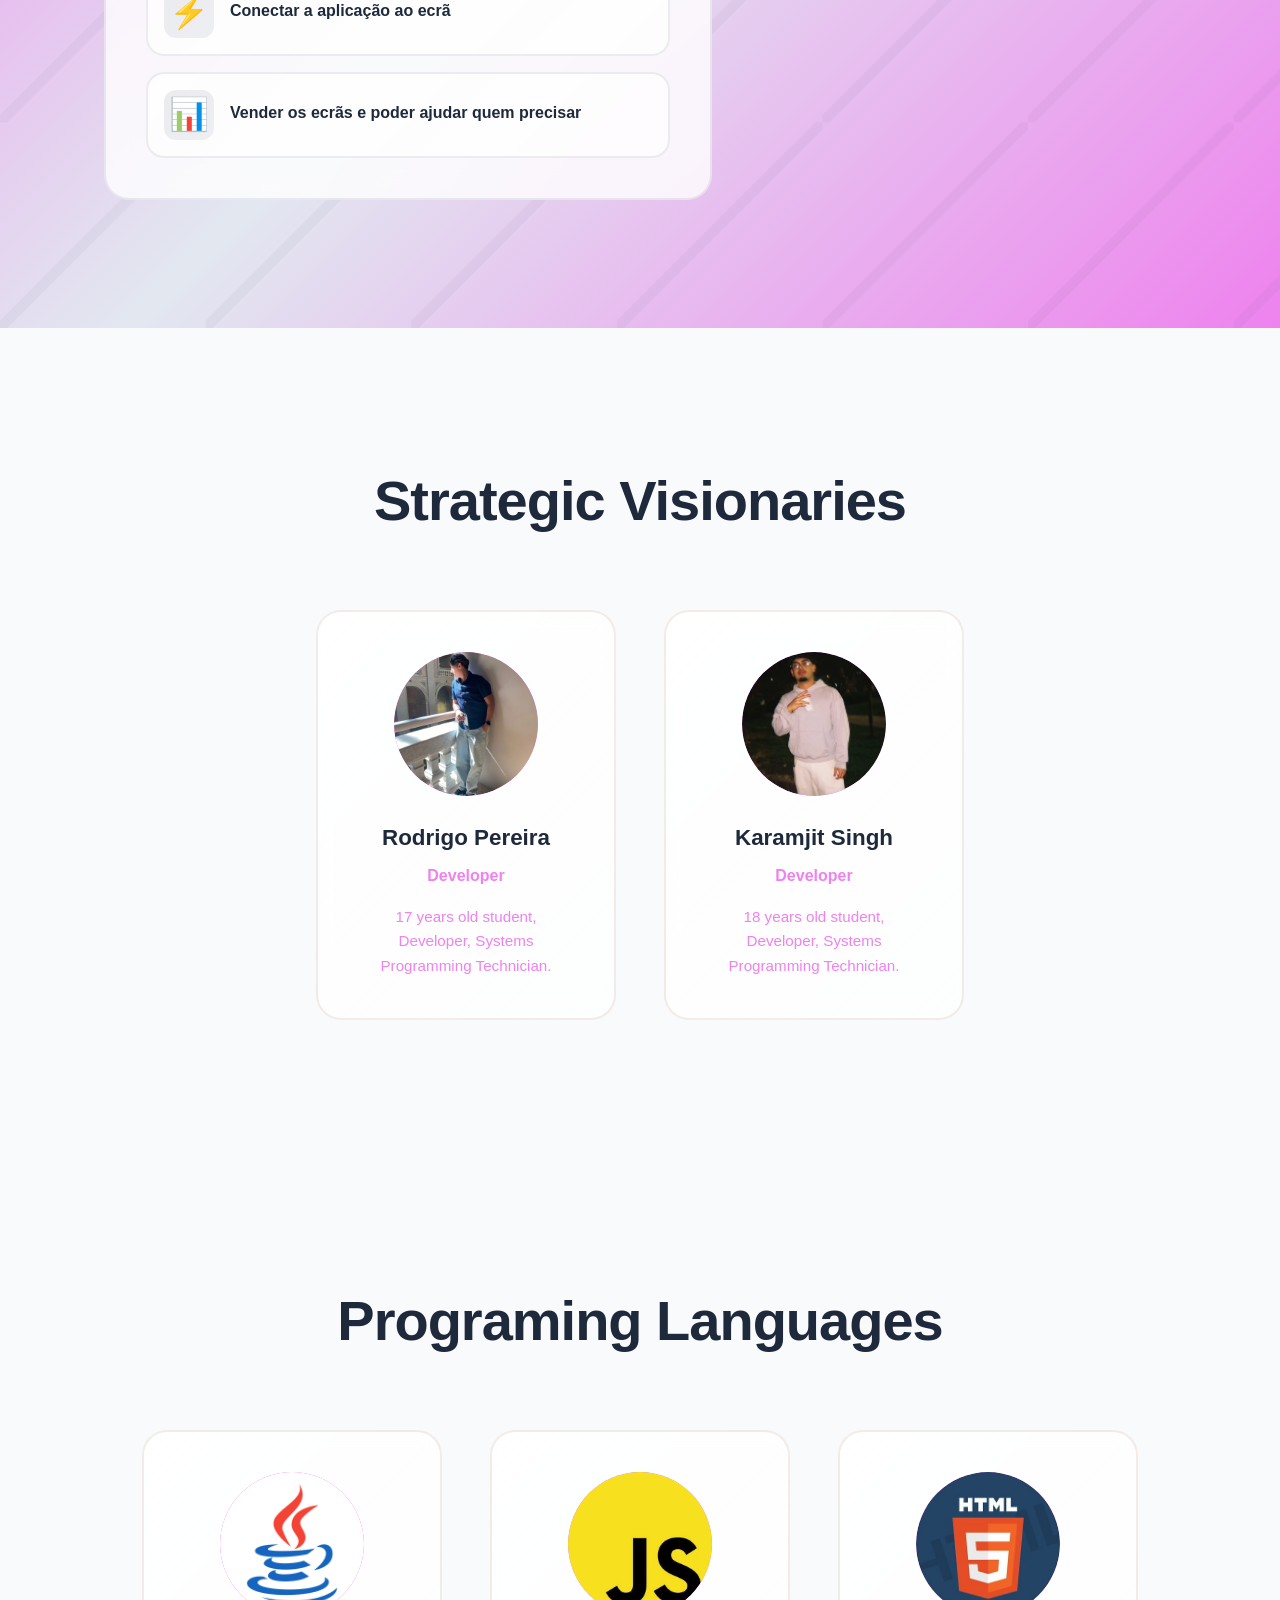
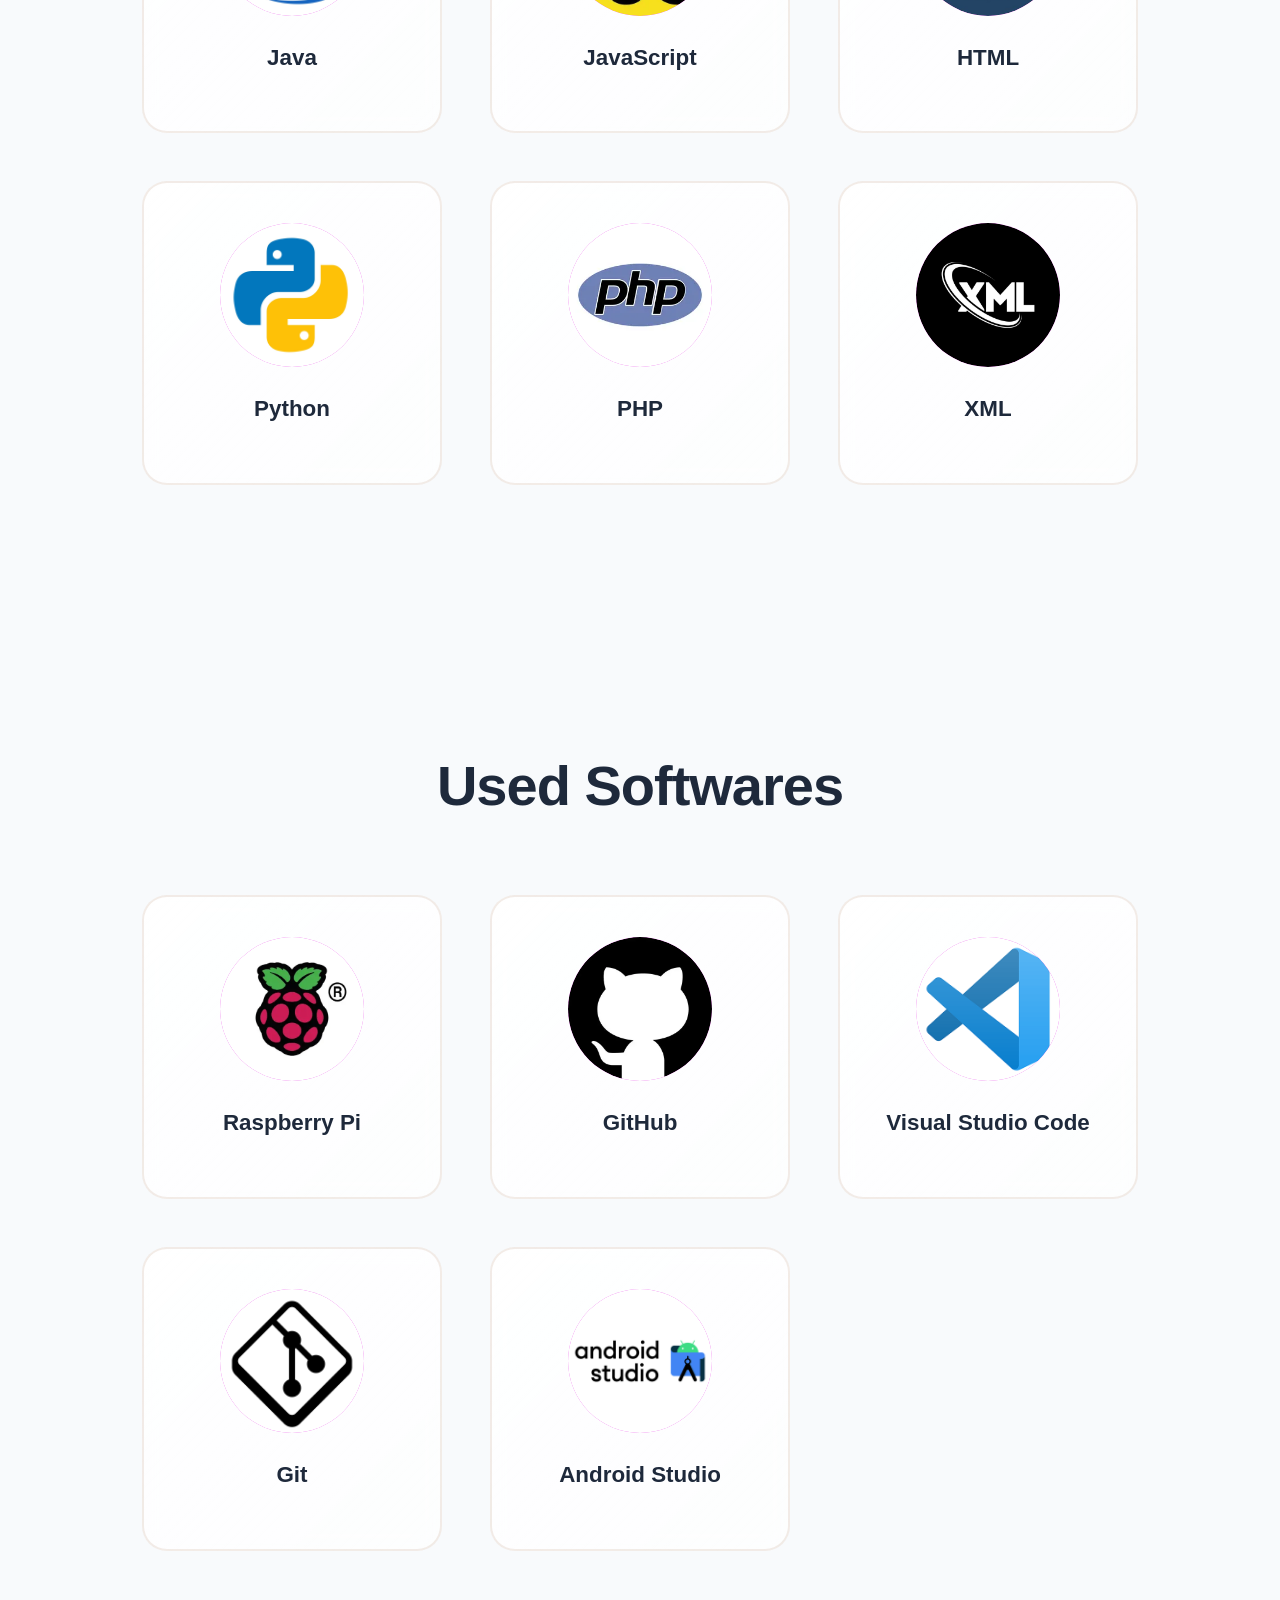
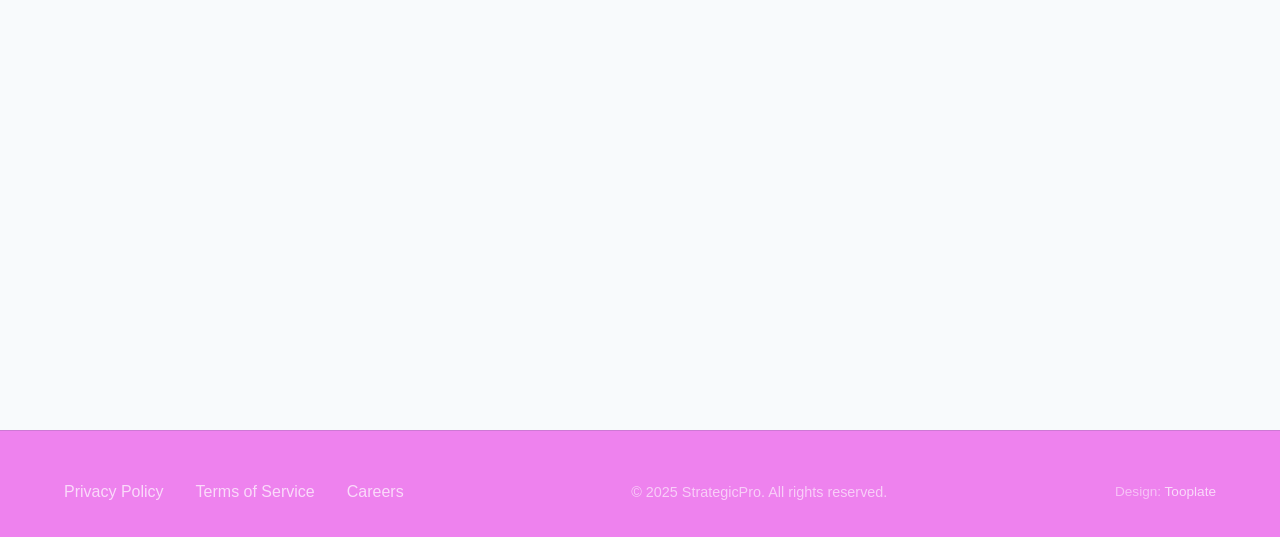
==== commit cf4ac28d: "Site quase feito" ====
--- a/index.html
+++ b/index.html
@@ -139,58 +139,167 @@
         <div class="section">
             <h2 class="section-title fade-in">Programing Languages</h2>
             <div class="team-grid">
+                <div class="team-member fade-on">
+                    <div class="member-card">
+                        <div class="member-avatar">
+                            <img src="images/Java_logo.jpg" alt="Java Logo" />
+                        </div>
+                        <div class="member-info">
+                            <h3>Java</h3>
+                            <div class="member-role"></div>
+                        </div>
+                    </div>
+                </div>
+                <div class="team-member fade-on">
+                    <div class="member-card">
+                        <div class="member-avatar">
+                            <img src="images/Javascript_logo.webp" alt="JavaScript Logo" />
+                        </div>
+                        <div class="member-info">
+                            <h3>JavaScript</h3>
+                            <div class="member-role"></div>
+                        </div>
+                    </div>
+                </div>
+                <div class="team-member fade-on">
+                    <div class="member-card">
+                        <div class="member-avatar">
+                            <img src="images/HTML_logo.jpg" alt="HTML Logo" />
+                        </div>
+                        <div class="member-info">
+                            <h3>HTML</h3>
+                            <div class="member-role"></div>
+                        </div>
+                    </div>
+                </div>
+                <div class="team-member fade-on">
+                    <div class="member-card">
+                        <div class="member-avatar">
+                            <img src="images/Python_logo.jpg" alt="Python Logo" />
+                        </div>
+                        <div class="member-info">
+                            <h3>Python</h3>
+                            <div class="member-role"></div>
+                        </div>
+                    </div>
+                </div>
                 <div class="team-member fade-in">
                     <div class="member-card">
                         <div class="member-avatar">
-                            <img src="images/C++_logo.png" alt="C++ Logo" />
-                        </div>
-                        <div class="member-info">
-                            <h3>C++</h3>
-                            <div class="member-role">Linguagem de Programação</div>
-                        </div>
-                    </div>
-                </div>
-                <div class="team-member fade-on">
-                    <div class="member-card">
-                        <div class="member-avatar">
-                            <img src="images/C_logo.png" alt="C Logo" />
-                        </div>
-                        <div class="member-info">
-                            <h3>C</h3>
-                            <div class="member-role">Linguagem de Programação</div>
-                        </div>
-                    </div>
-                </div>
-                <div class="team-member fade-on">
-                    <div class="member-card">
-                        <div class="member-avatar">
-                            <img src="images/Java_logo.png" alt="Java Logo" />
-                        </div>
-                        <div class="member-info">
-                            <h3>C</h3>
-                            <div class="member-role">Linguagem de Programação</div>
-                        </div>
-                    </div>
-                </div>
-                <div class="team-member fade-on">
-                    <div class="member-card">
-                        <div class="member-avatar">
-                            <img src="images/Javascript_logo.png" alt="JavaScript Logo" />
-                        </div>
-                        <div class="member-info">
-                            <h3>C</h3>
-                            <div class="member-role">Linguagem de Programação</div>
-                        </div>
-                    </div>
-                </div>
-                <div class="team-member fade-on">
-                    <div class="member-card">
-                        <div class="member-avatar">
-                            <img src="images/HTML_logo.jpg" alt="HTML Logo" />
-                        </div>
-                        <div class="member-info">
-                            <h3>C</h3>
-                            <div class="member-role">Linguagem de Programação</div>
+                            <img src="images/PHP_logo.webp" alt="PHP Logo" />
+                        </div>
+                        <div class="member-info">
+                            <h3>PHP</h3>
+                            <div class="member-role"></div>
+                        </div>
+                    </div>
+                </div>
+                <div class="team-member fade-on">
+                    <div class="member-card">
+                        <div class="member-avatar">
+                            <img src="images/XML_logo.jpg" alt="XML Logo" />
+                        </div>
+                        <div class="member-info">
+                            <h3>XML</h3>
+                            <div class="member-role"></div>
+                        </div>
+                    </div>
+                </div>
+                </div>
+            </div>
+        </div>
+    </section>
+
+
+        <section id="languages" class="languages">
+        <div class="section">
+            <h2 class="section-title fade-in">Used Softwares</h2>
+            <div class="team-grid">
+                <div class="team-member fade-on">
+                    <div class="member-card">
+                        <div class="member-avatar">
+                            <img src="images/RaspberryPi_logo.webp" alt="RaspberryPi Logo" />
+                        </div>
+                        <div class="member-info">
+                            <h3>Raspberry Pi</h3>
+                            <div class="member-role"></div>
+                        </div>
+                    </div>
+                </div>
+                <div class="team-member fade-on">
+                    <div class="member-card">
+                        <div class="member-avatar">
+                            <img src="images/GitHub_logo.webp" alt="GitHub Logo" />
+                        </div>
+                        <div class="member-info">
+                            <h3>GitHub</h3>
+                            <div class="member-role"></div>
+                        </div>
+                    </div>
+                </div>
+                <div class="team-member fade-on">
+                    <div class="member-card">
+                        <div class="member-avatar">
+                            <img src="images/VScode_logo.png" alt="VSCode Logo" />
+                        </div>
+                        <div class="member-info">
+                            <h3>Visual Studio Code</h3>
+                            <div class="member-role"></div>
+                        </div>
+                    </div>
+                </div>
+                <div class="team-member fade-on">
+                    <div class="member-card">
+                        <div class="member-avatar">
+                            <img src="images/Git_logo.jpg" alt="Python Logo" />
+                        </div>
+                        <div class="member-info">
+                            <h3>Git</h3>
+                            <div class="member-role"></div>
+                        </div>
+                    </div>
+                </div>
+                <div class="team-member fade-in">
+                    <div class="member-card">
+                        <div class="member-avatar">
+                            <img src="images/AndroidStudio_logo.png" alt="AndroidStudio Logo" />
+                        </div>
+                        <div class="member-info">
+                            <h3>Android Studio</h3>
+                            <div class="member-role"></div>
+                        </div>
+                    </div>
+                </div>
+                <div class="team-member fade-on">
+                    <div class="member-card">
+                        <div class="member-avatar">
+                            <img src="images/phpMyadmin_logo.jpg" alt="PHPMyAdmin Logo" />
+                        </div>
+                        <div class="member-info">
+                            <h3>PHPMyAdmin</h3>
+                            <div class="member-role"></div>
+                        </div>
+                    </div>
+                </div>
+                <div class="team-member fade-on">
+                    <div class="member-card">
+                        <div class="member-avatar">
+                            <img src="images/Spyder_logo.webp" alt="Spyder Logo" />
+                        </div>
+                        <div class="member-info">
+                            <h3>Spyder</h3>
+                            <div class="member-role"></div>
+                        </div>
+                    </div>
+                </div>
+                <div class="team-member fade-on">
+                    <div class="member-card">
+                        <div class="member-avatar">
+                            <img src="images/MySQL_logo.webp" alt="MySQL Logo" />
+                        </div>
+                        <div class="member-info">
+                            <h3>MySQL</h3>
+                            <div class="member-role"></div>
                         </div>
                     </div>
                 </div>
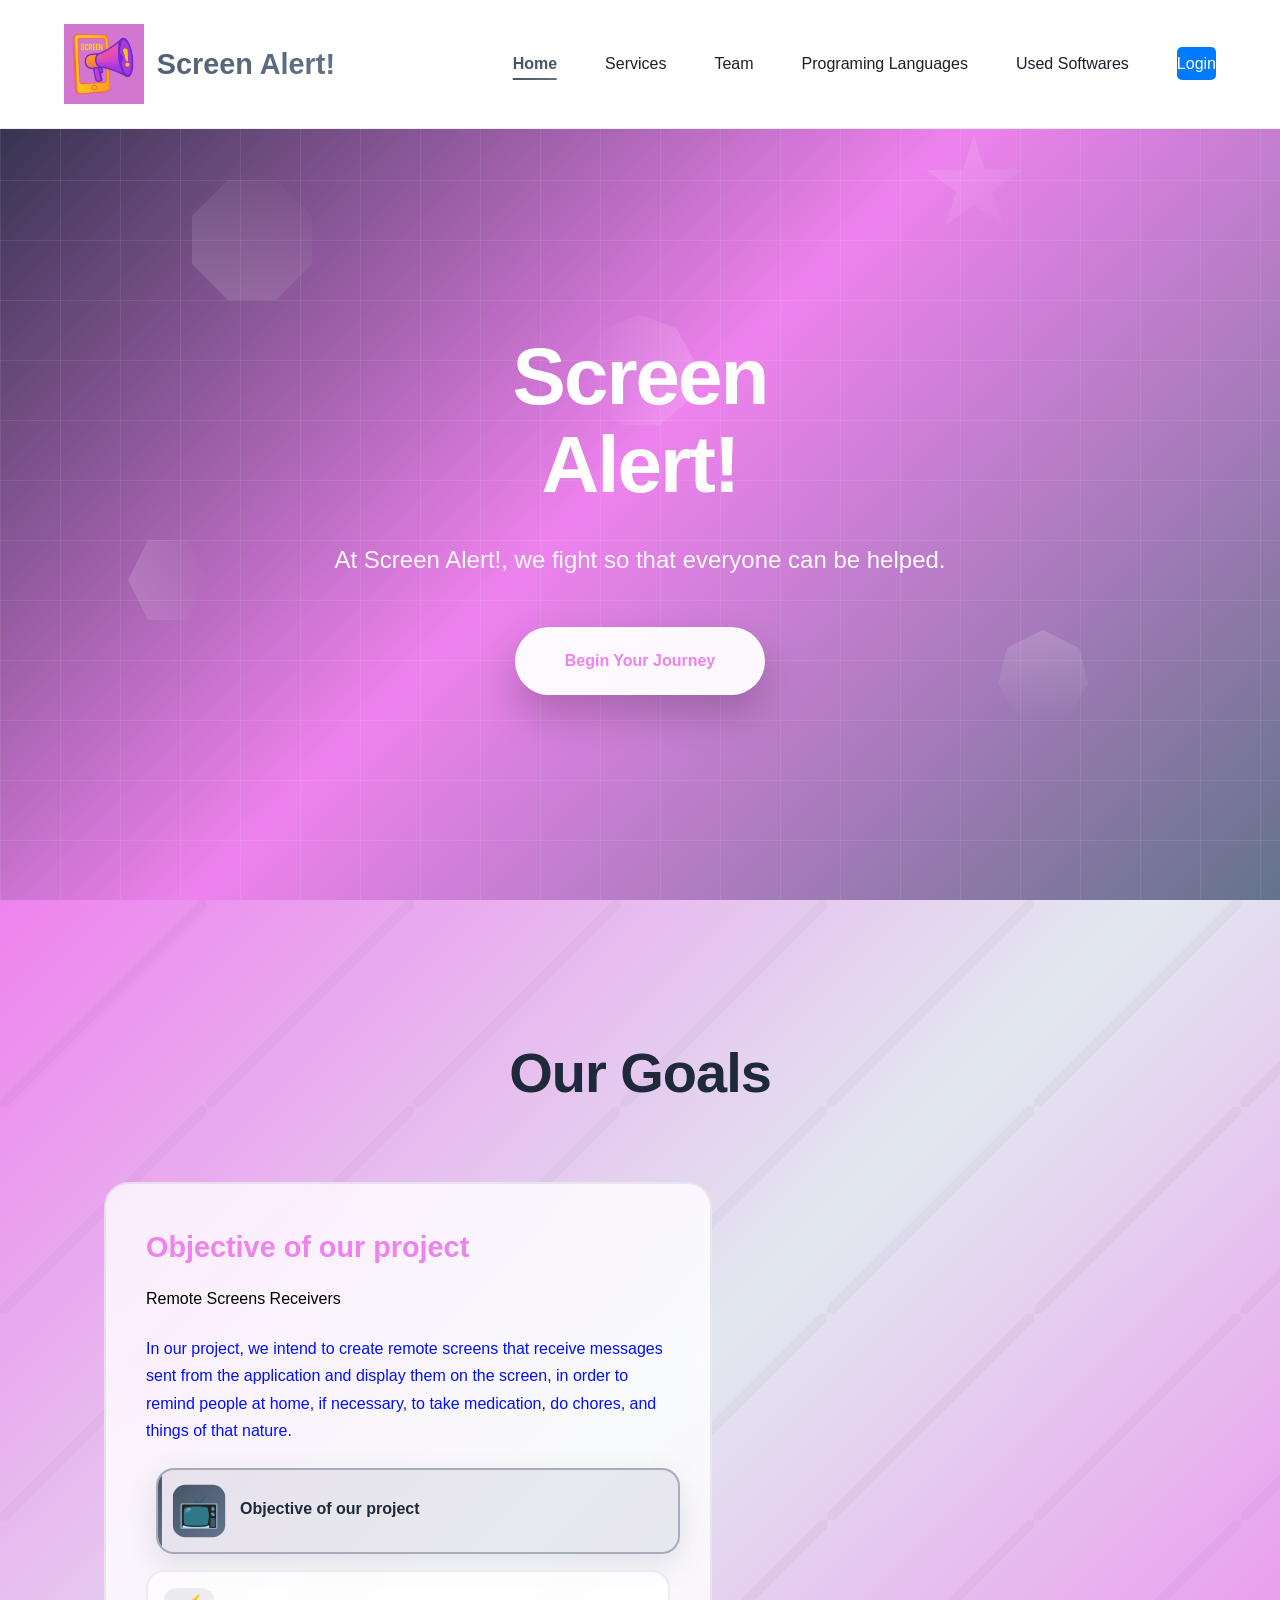
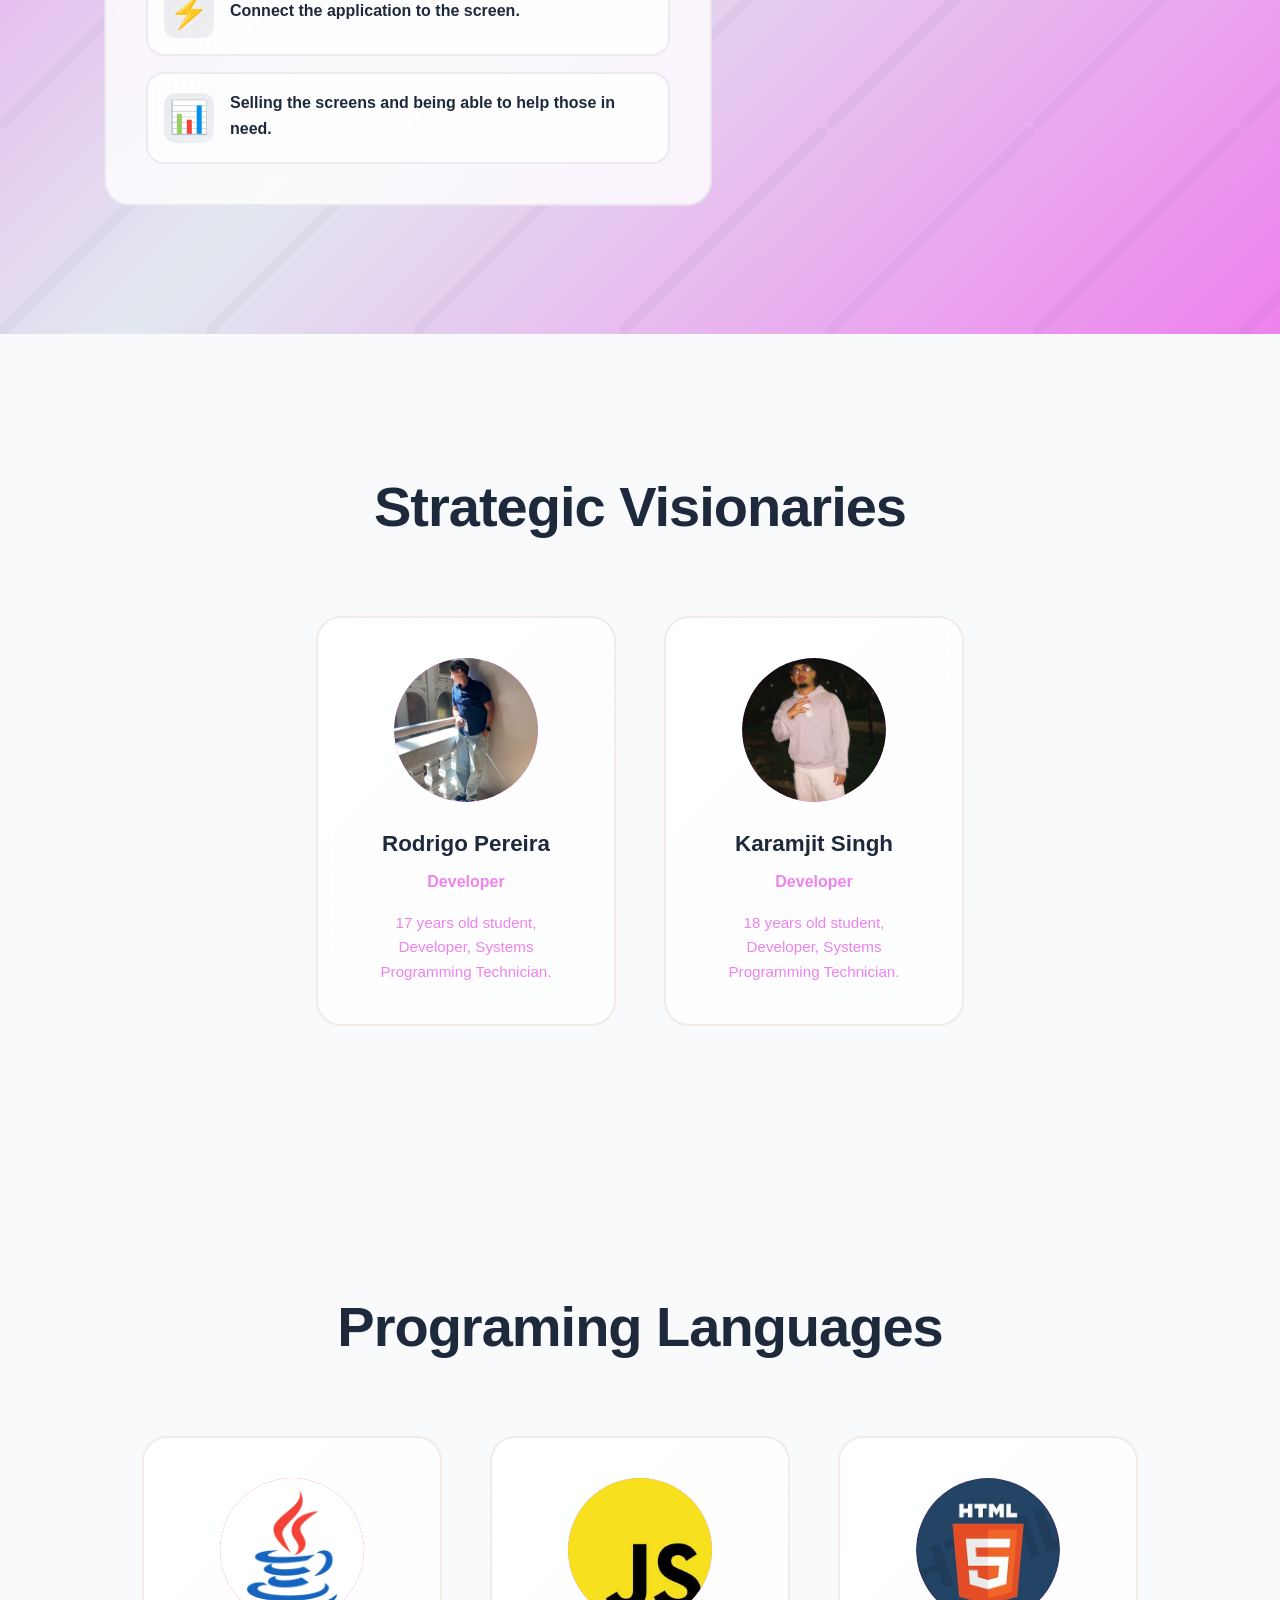
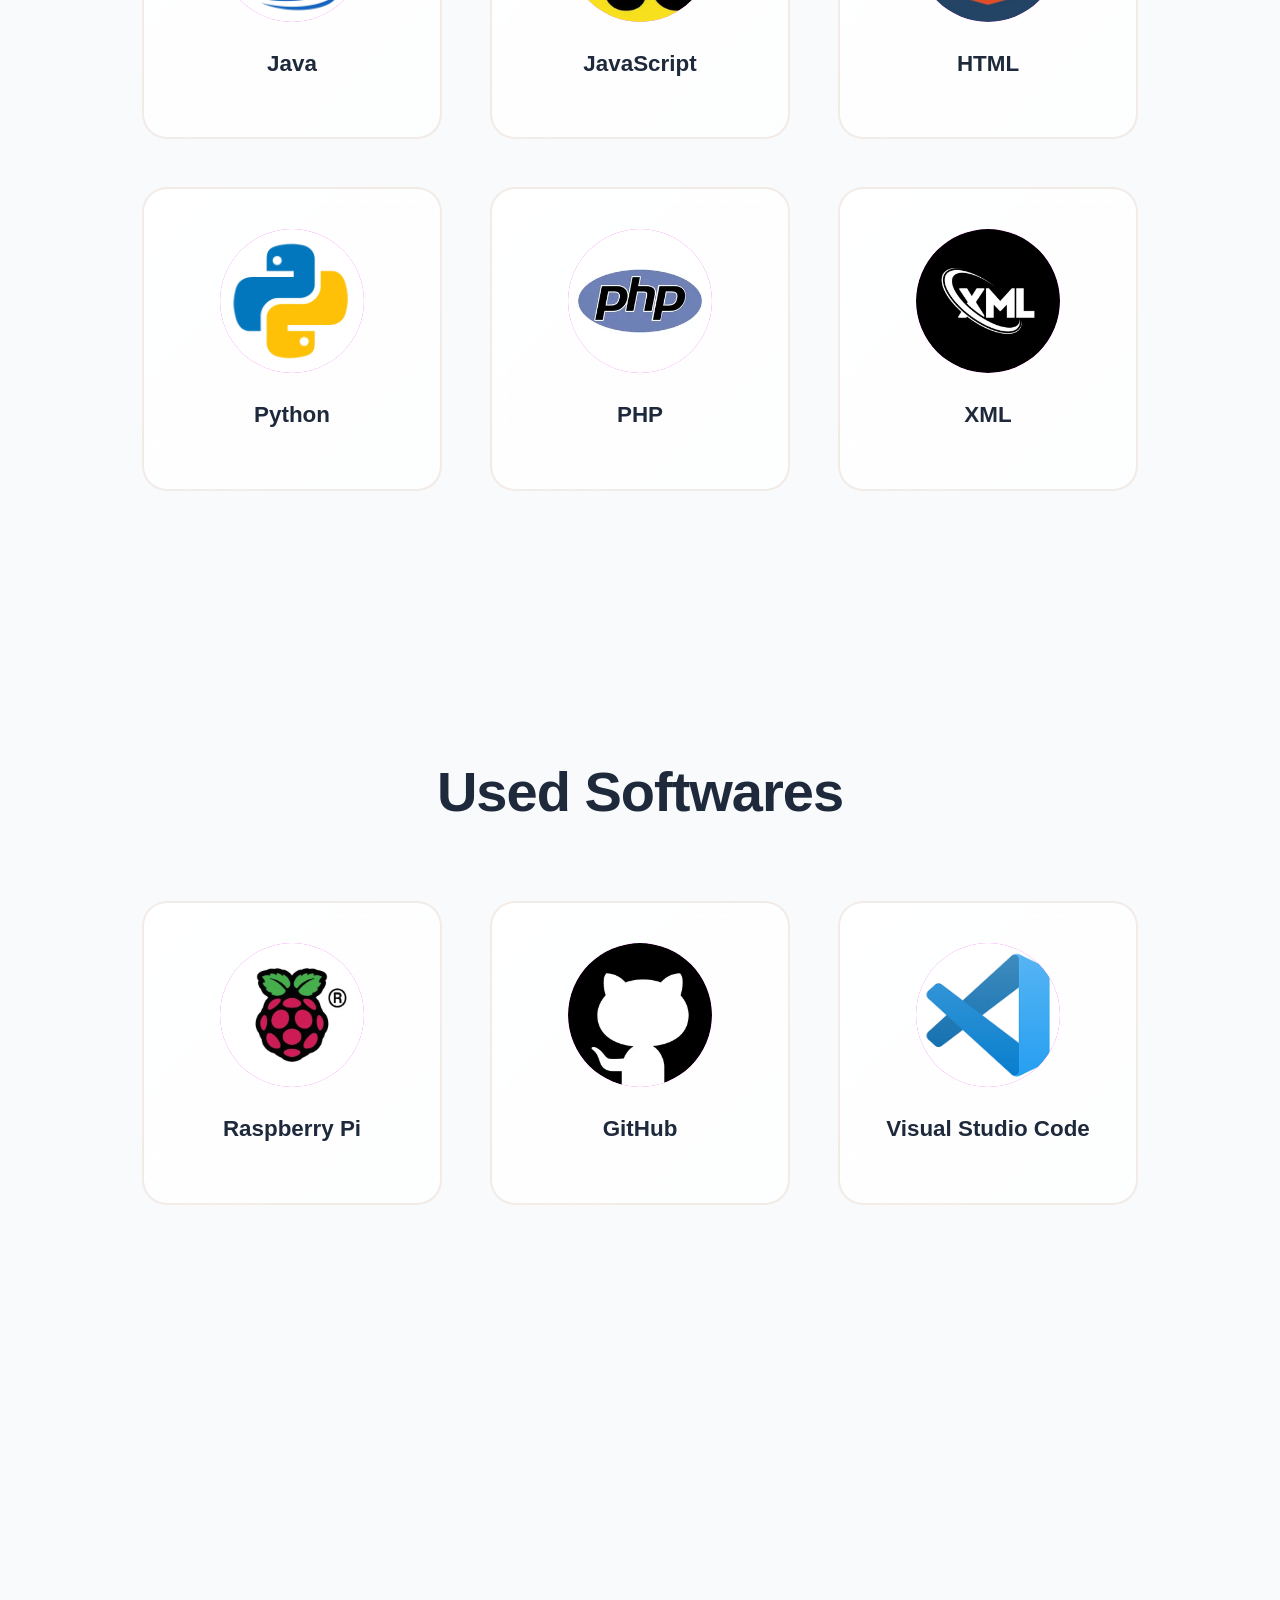
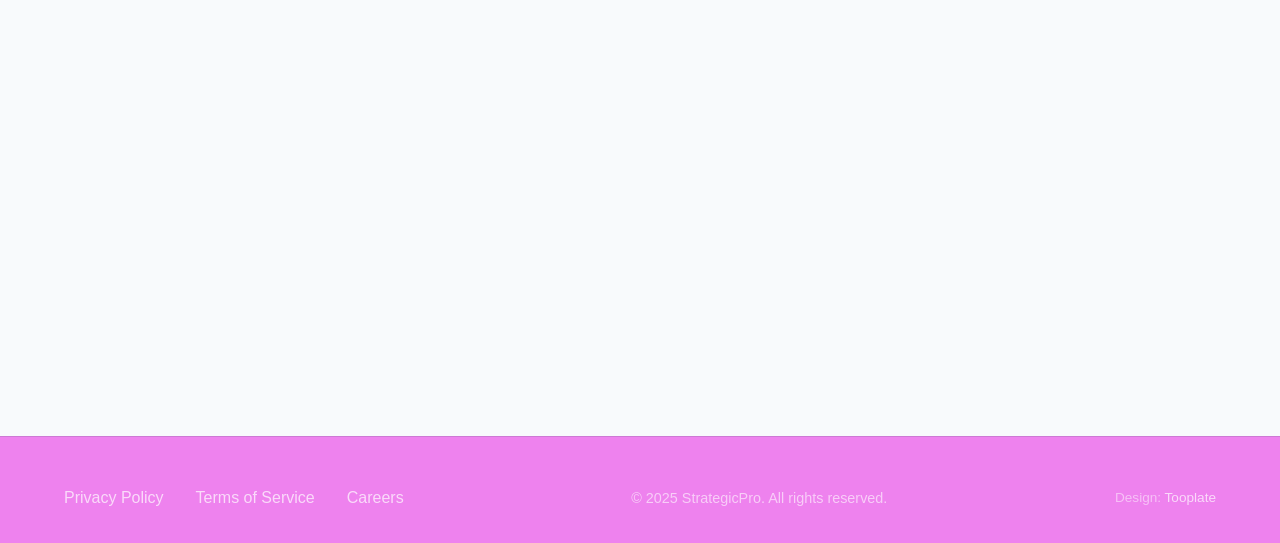
==== commit 52391202: "SITE PRONTO" ====
--- a/index.html
+++ b/index.html
@@ -27,9 +27,12 @@
                 <span>Screen Alert!</span>
             </a>
             <ul class="nav-links">
-                <li><a href="#home">Inicio</a></li>
-                <li><a href="#services">Serviços</a></li>
-                <li><a href="#team">Equipa</a></li>
+                <li><a href="#home">Home</a></li>
+                <li><a href="#services">Services</a></li>
+                <li><a href="#team">Team</a></li>
+                <li><a href="#programming">Programing Languages</a></li>
+                <li><a href="#softwares">Used Softwares</a></li>
+                <li><a href="login.html" class="login-btn">Login</a></li>
             </ul>
             <div class="mobile-menu">
                 <span></span>
@@ -50,7 +53,7 @@
         </div>
         <div class="hero-content">
             <h1 id="hero-headline">Screen<br>Alert!</h1>
-            <p id="hero-paragraph">Na Screen Alert!, nós lutamos para todos poderem ser ajudados.</p>
+            <p id="hero-paragraph">At Screen Alert!, we fight so that everyone can be helped.</p>
             <a href="#services" class="cta-button">Begin Your Journey</a>
         </div>
     </section>
@@ -58,41 +61,41 @@
     <!-- Services Section -->
     <section id="services" class="services">
         <div class="section services-container">
-            <h2 class="section-title fade-in">Os nossos Objetivos</h2>
+            <h2 class="section-title fade-in">Our Goals</h2>
             <div class="services-layout">
                 <div class="services-content">
                     <div class="service-details active" data-service="strategy">
-                        <h3>Objetivo do nosso projecto</h3>
-                        <div class="service-subtitle">Ecrãs Remotos Recetores</div>
-                        <p>No nosso projeto, pretendemos fazer ecrãs remotos, de maneira a que recebam mensagens enviadas a partir da aplicação e mostre no ecrã, de maneira a relembrar caso necessário, as pessoas em casa de tomar remedios, fazer tarefas, tudo desse gênero.</p>
+                        <h3>Objective of our project</h3>
+                        <div class="service-subtitle">Remote Screens Receivers</div>
+                        <p>In our project, we intend to create remote screens that receive messages sent from the application and display them on the screen, in order to remind people at home, if necessary, to take medication, do chores, and things of that nature.</p>
                       
                       
                     </div>
                     <div class="service-details" data-service="digital">
-                        <h3>Conectar a aplicação ao ecrã</h3>
-                        <p>Fazer uma conexão entre a aplicação e o ecrã, de maneira a poder enviar uma mensagem da aplicação ao ecrã, fazendo possivel ver se a mesma no ecrã.</p>
+                        <h3>Connect the application to the screen.</h3>
+                        <p>To establish a connection between the application and the screen, so that a message can be sent from the application to the screen, making it possible to see if the message is displayed on the screen.</p>
                     </div>
                     <div class="service-details" data-service="performance">
-                        <h3>Vender os ecrãs e poder ajudar quem precisar</h3>
-                        <p>O nosso objetivo principal, é poder disponibilizar os nossos ecrãs conectados á aplicação, permitindo ajudar quem precisa.</p>
+                        <h3>Selling the screens and being able to help those in need.</h3>
+                        <p>Our main goal is to make our screens available through the app, allowing us to help those in need.</p>
                     </div>
                 <div class="services-tabs">
                     <div class="service-tab active" data-target="strategy">
                         <div class="tab-icon">📺</div>
                         <div class="tab-content">
-                            <h4>Objetivo do Projeto</h4>
+                            <h4>Objective of our project</h4>
                         </div>
                     </div>
                     <div class="service-tab" data-target="digital">
                         <div class="tab-icon">⚡</div>
                         <div class="tab-content">
-                            <h4>Conectar a aplicação ao ecrã</h4>
+                            <h4>Connect the application to the screen.</h4>
                         </div>
                     </div>
                     <div class="service-tab" data-target="performance">
                         <div class="tab-icon">📊</div>
                         <div class="tab-content">
-                            <h4>Vender os ecrãs e poder ajudar quem precisar</h4>
+                            <h4>Selling the screens and being able to help those in need.</h4>
                         </div>
                     </div>
                 </div>
@@ -135,7 +138,7 @@
         </div>
     </section>
 
-    <section id="languages" class="languages">
+    <section id="programming" class="languages">
         <div class="section">
             <h2 class="section-title fade-in">Programing Languages</h2>
             <div class="team-grid">
@@ -211,7 +214,7 @@
     </section>
 
 
-        <section id="languages" class="languages">
+    <section id="softwares" class="languages">
         <div class="section">
             <h2 class="section-title fade-in">Used Softwares</h2>
             <div class="team-grid">
--- a/tooplate-strategic-style.css
+++ b/tooplate-strategic-style.css
@@ -1389,4 +1389,16 @@
 
 .footer-design a:hover {
 	color: #64748b;
+}
+
+.login-btn {
+    background-color: #007BFF;
+    color: white !important;
+    padding: 8px 16px;
+    border-radius: 5px;
+    font-weight: 600;
+}
+
+.login-btn:hover {
+    background-color: #0056b3;
 }
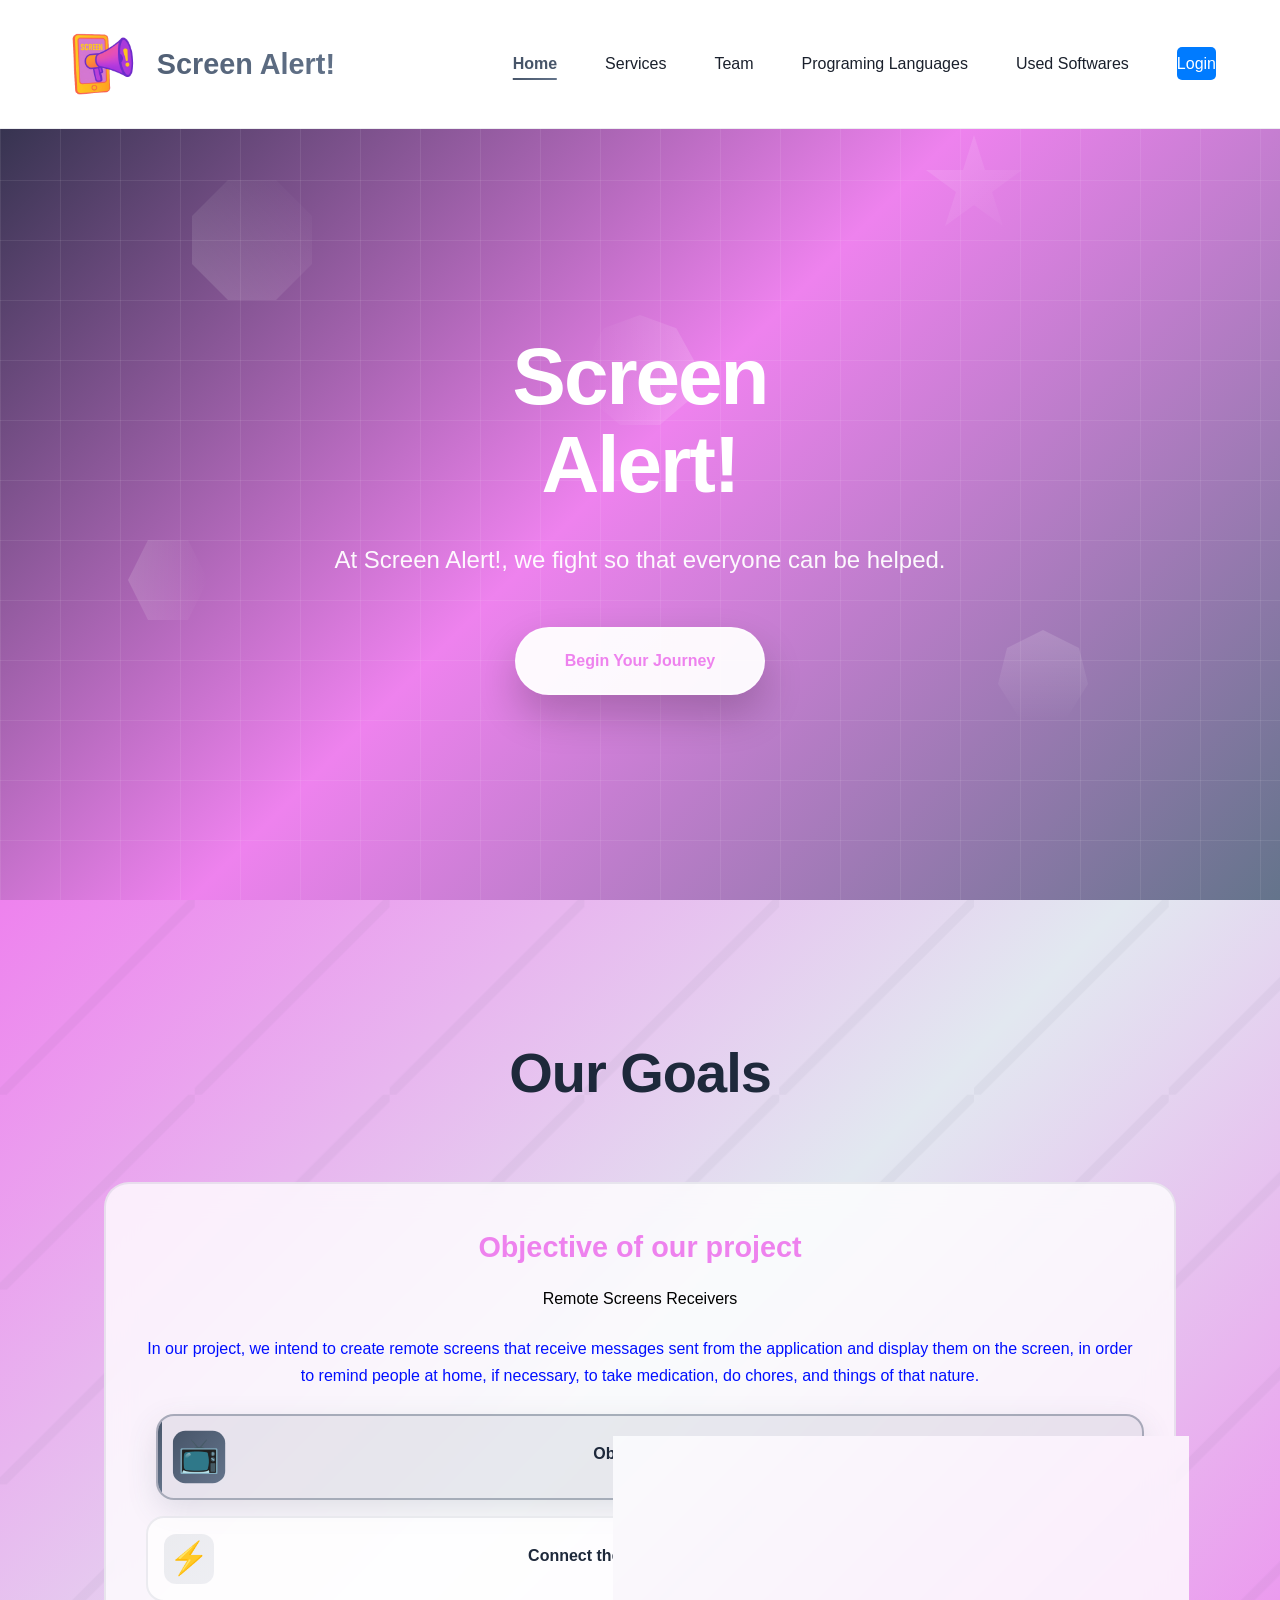
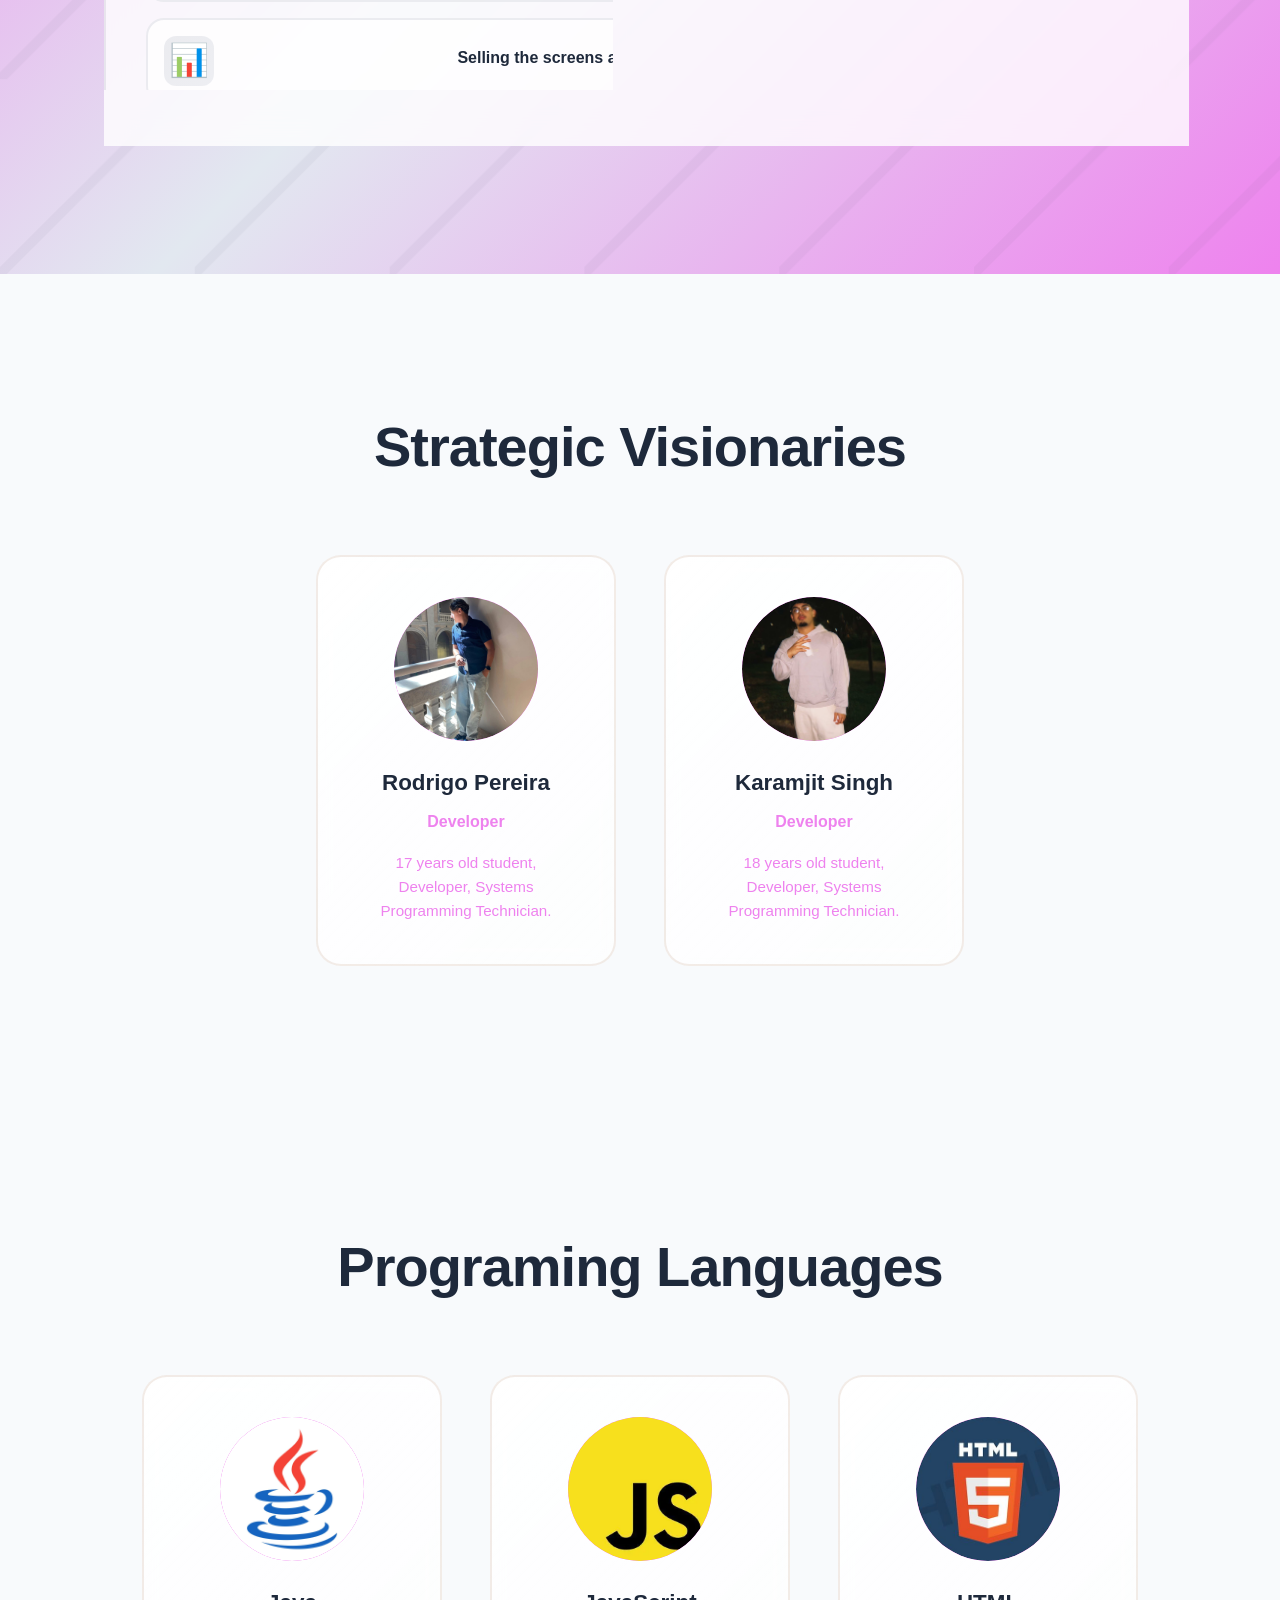
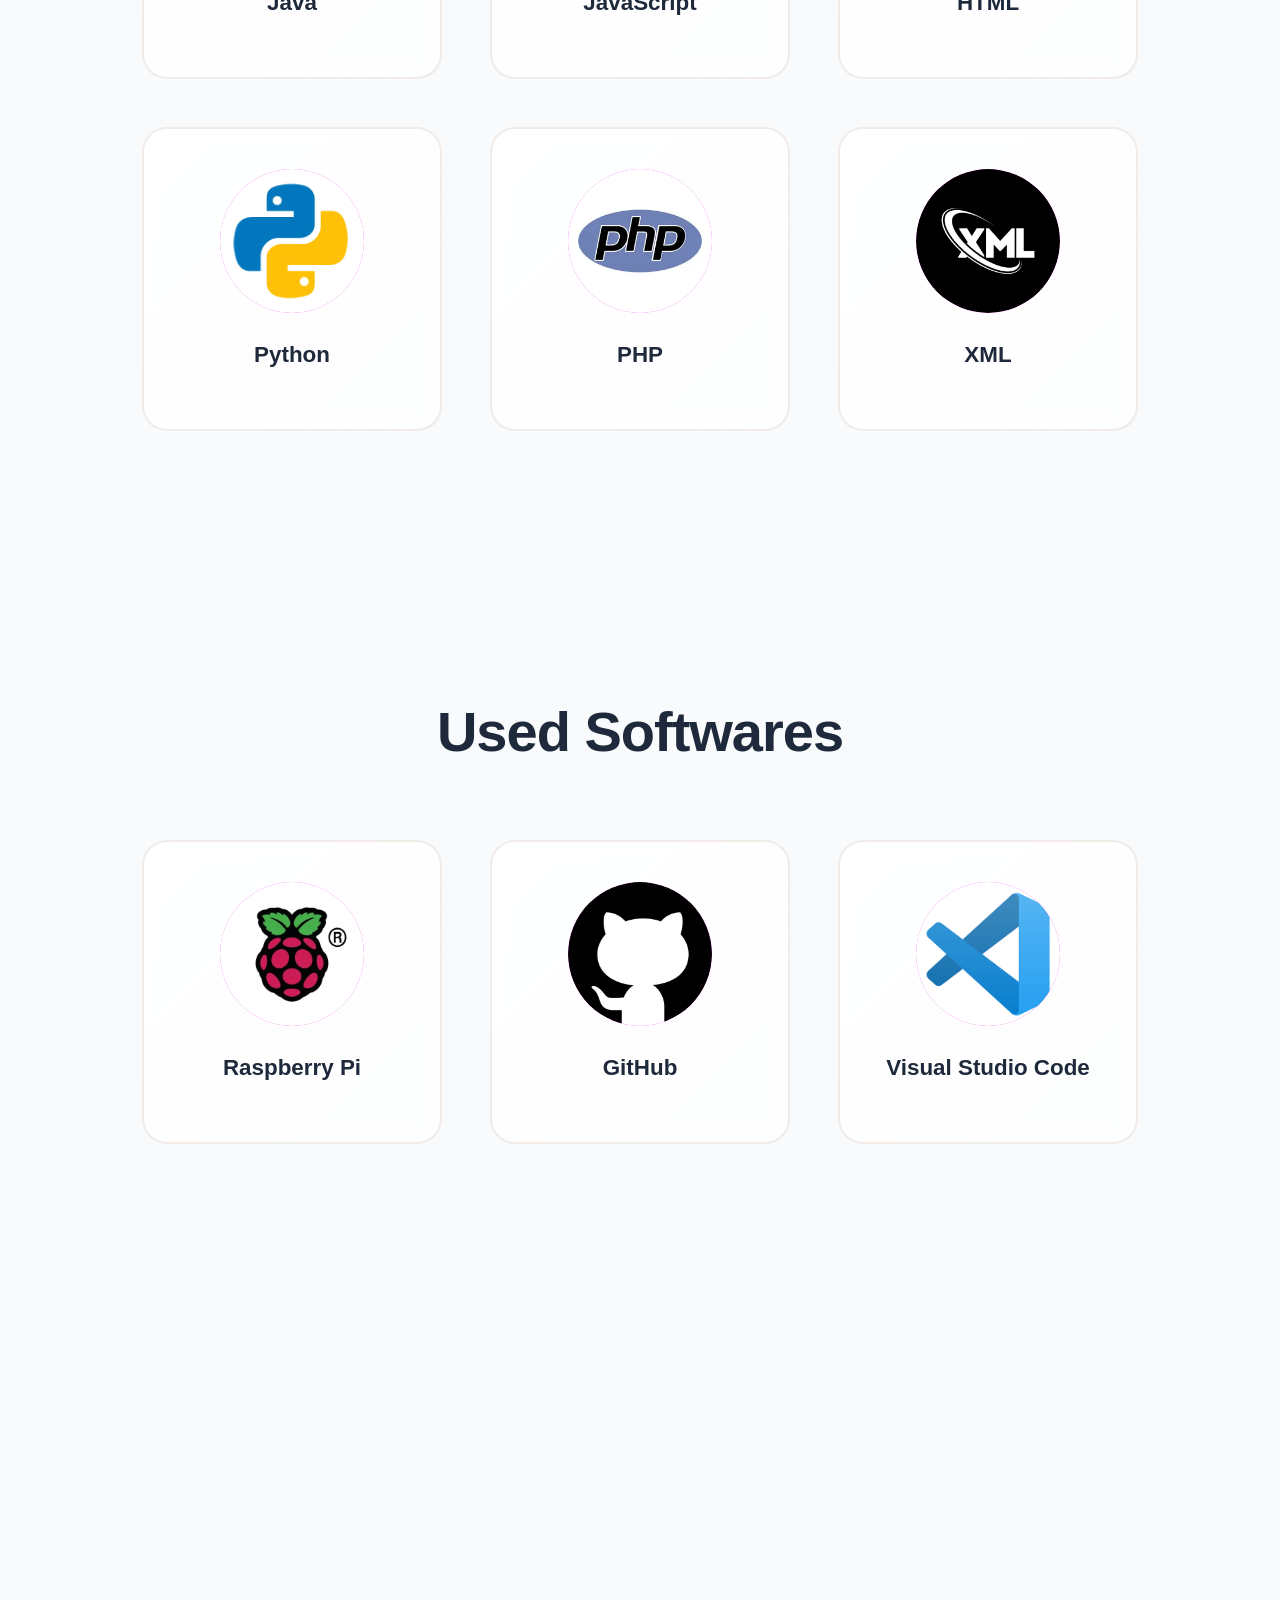
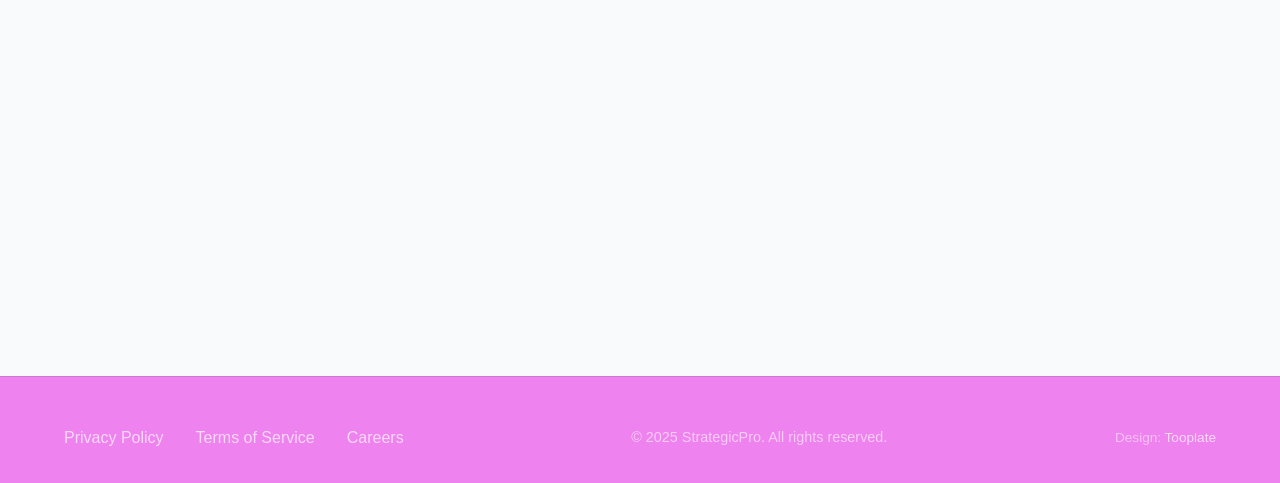
==== commit 5b3d7d4c: "Alterei umas cenas." ====
--- a/index.html
+++ b/index.html
@@ -20,7 +20,7 @@
     <nav class="navbar">
         <div class="nav-container">
             <a href="#home" class="logo">
-                <img src="images/ScreenLogo 1.png"
+                <img src="images/logo_semBG.png"
 				alt="Logo Screen exemplo"
 				width="80" height="80"
 				loading="lazy">
--- a/tooplate-strategic-style.css
+++ b/tooplate-strategic-style.css
@@ -353,6 +353,14 @@
 	gap: 4rem;
 	margin-top: 4rem;
 	align-items: start;
+}
+
+.services-layout {
+    display: flex;
+    justify-content: center; /* centraliza horizontalmente */
+    align-items: center;     /* centraliza verticalmente se houver altura definida */
+    flex-direction: column;  /* garante que os elementos fiquem em coluna */
+    text-align: center;      /* centraliza texto */
 }
 
 .services-content {
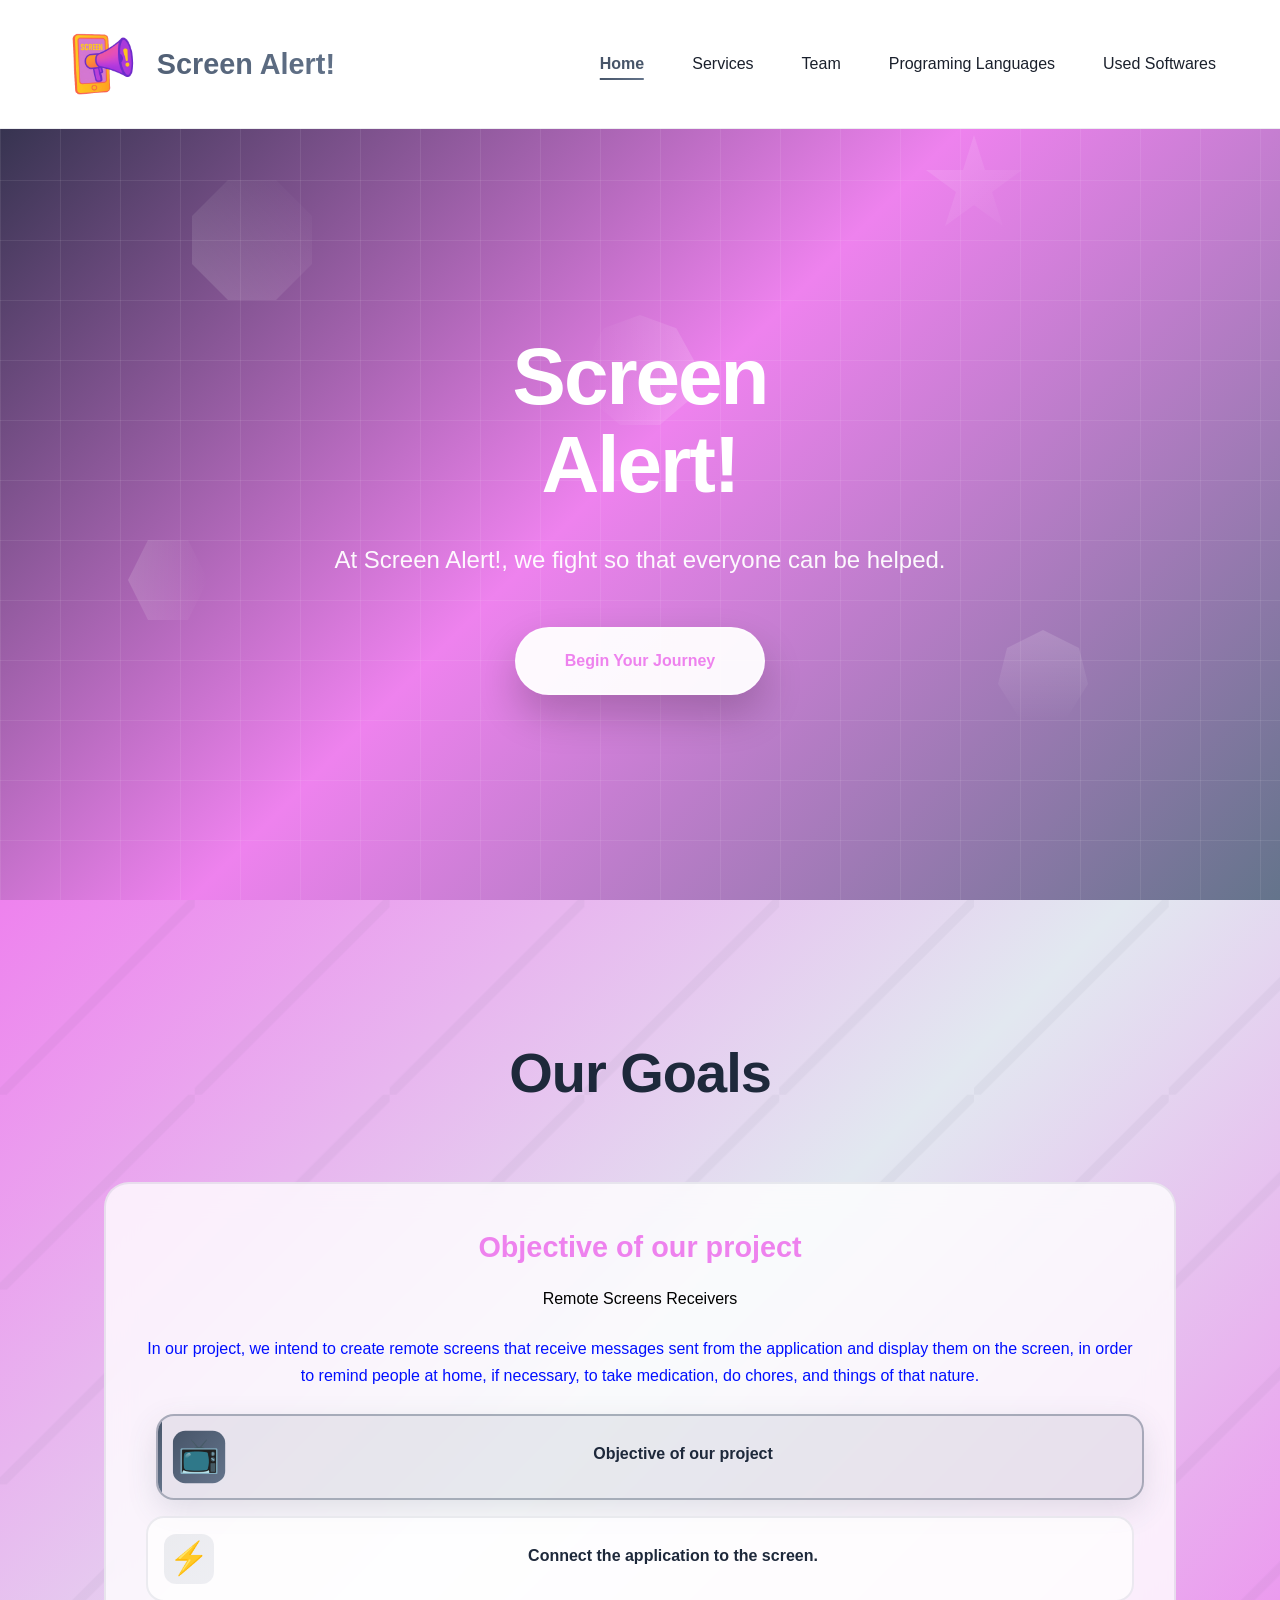
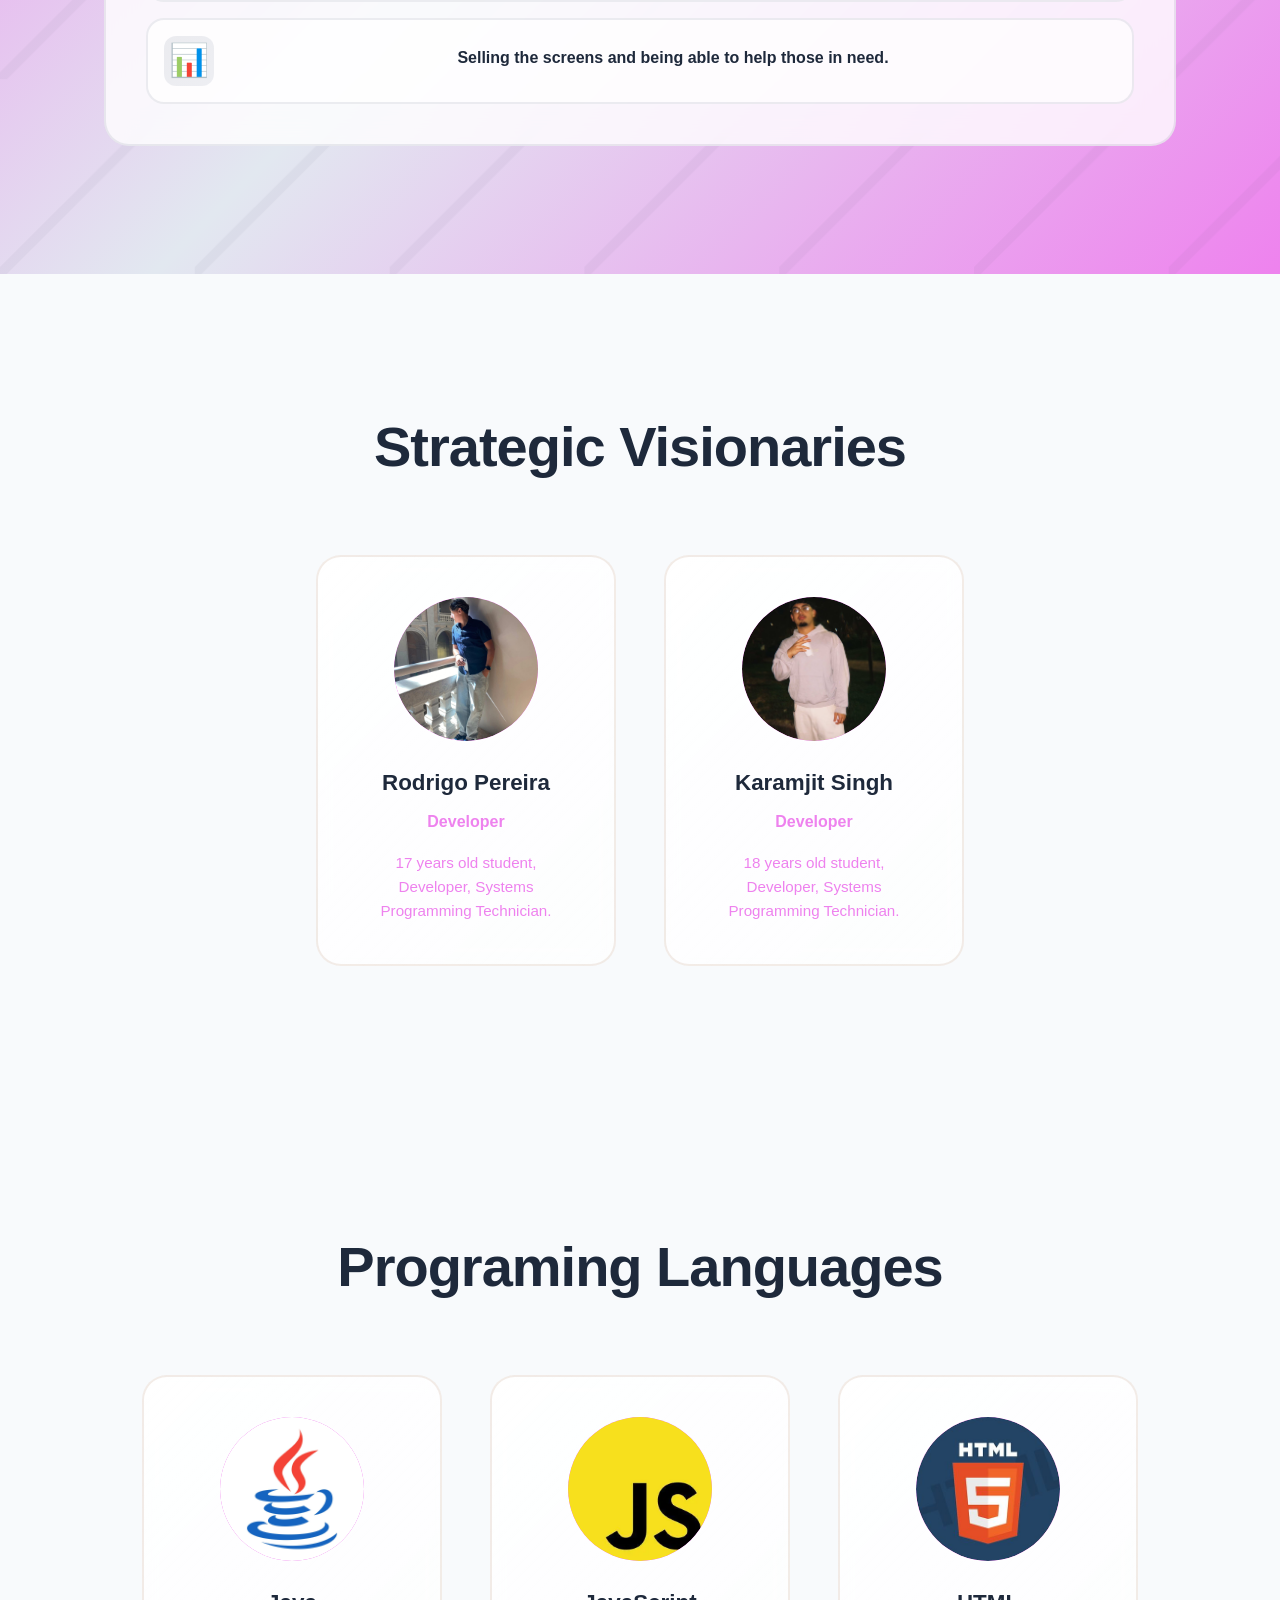
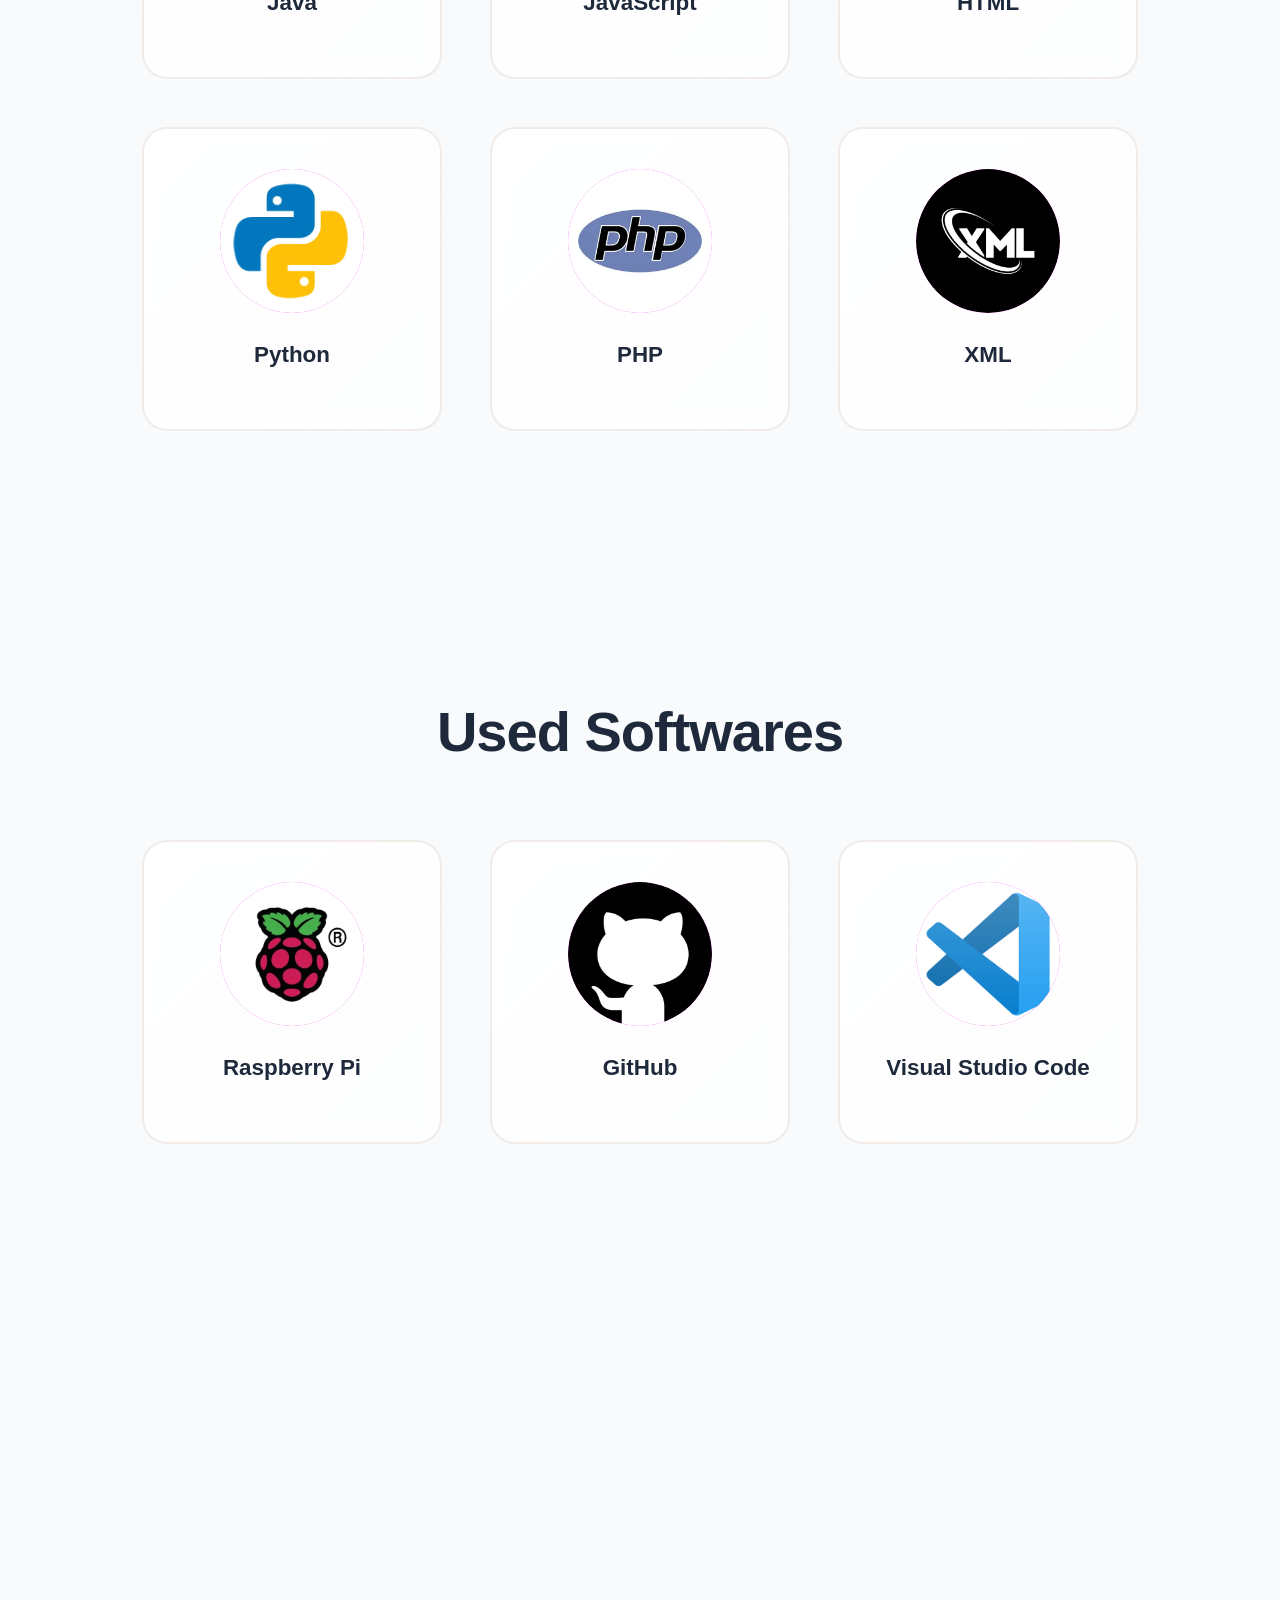
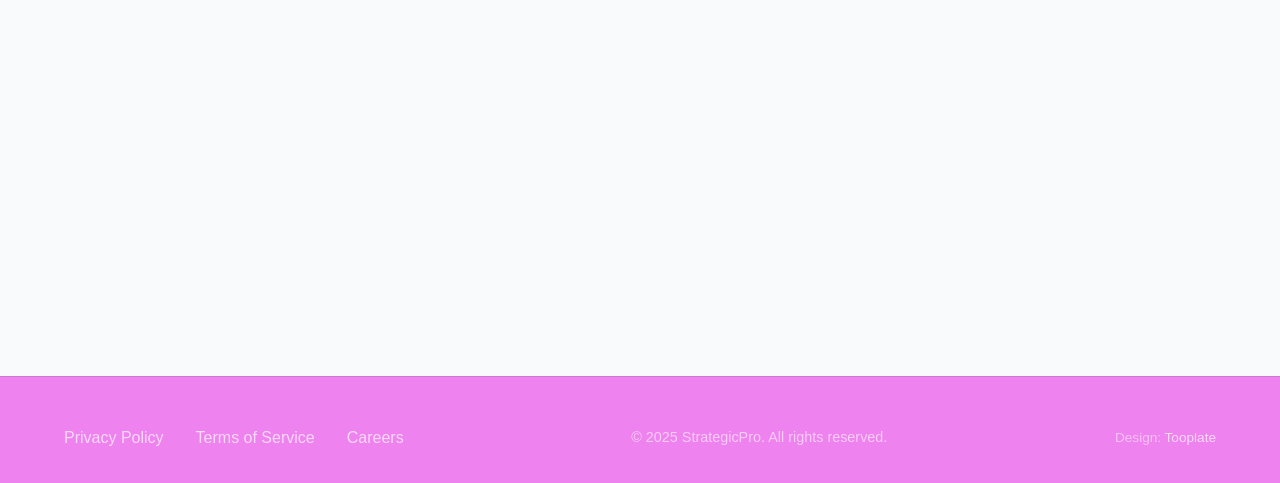
==== commit 4be54a28: "Alteriei cenas." ====
--- a/index.html
+++ b/index.html
@@ -32,7 +32,6 @@
                 <li><a href="#team">Team</a></li>
                 <li><a href="#programming">Programing Languages</a></li>
                 <li><a href="#softwares">Used Softwares</a></li>
-                <li><a href="login.html" class="login-btn">Login</a></li>
             </ul>
             <div class="mobile-menu">
                 <span></span>
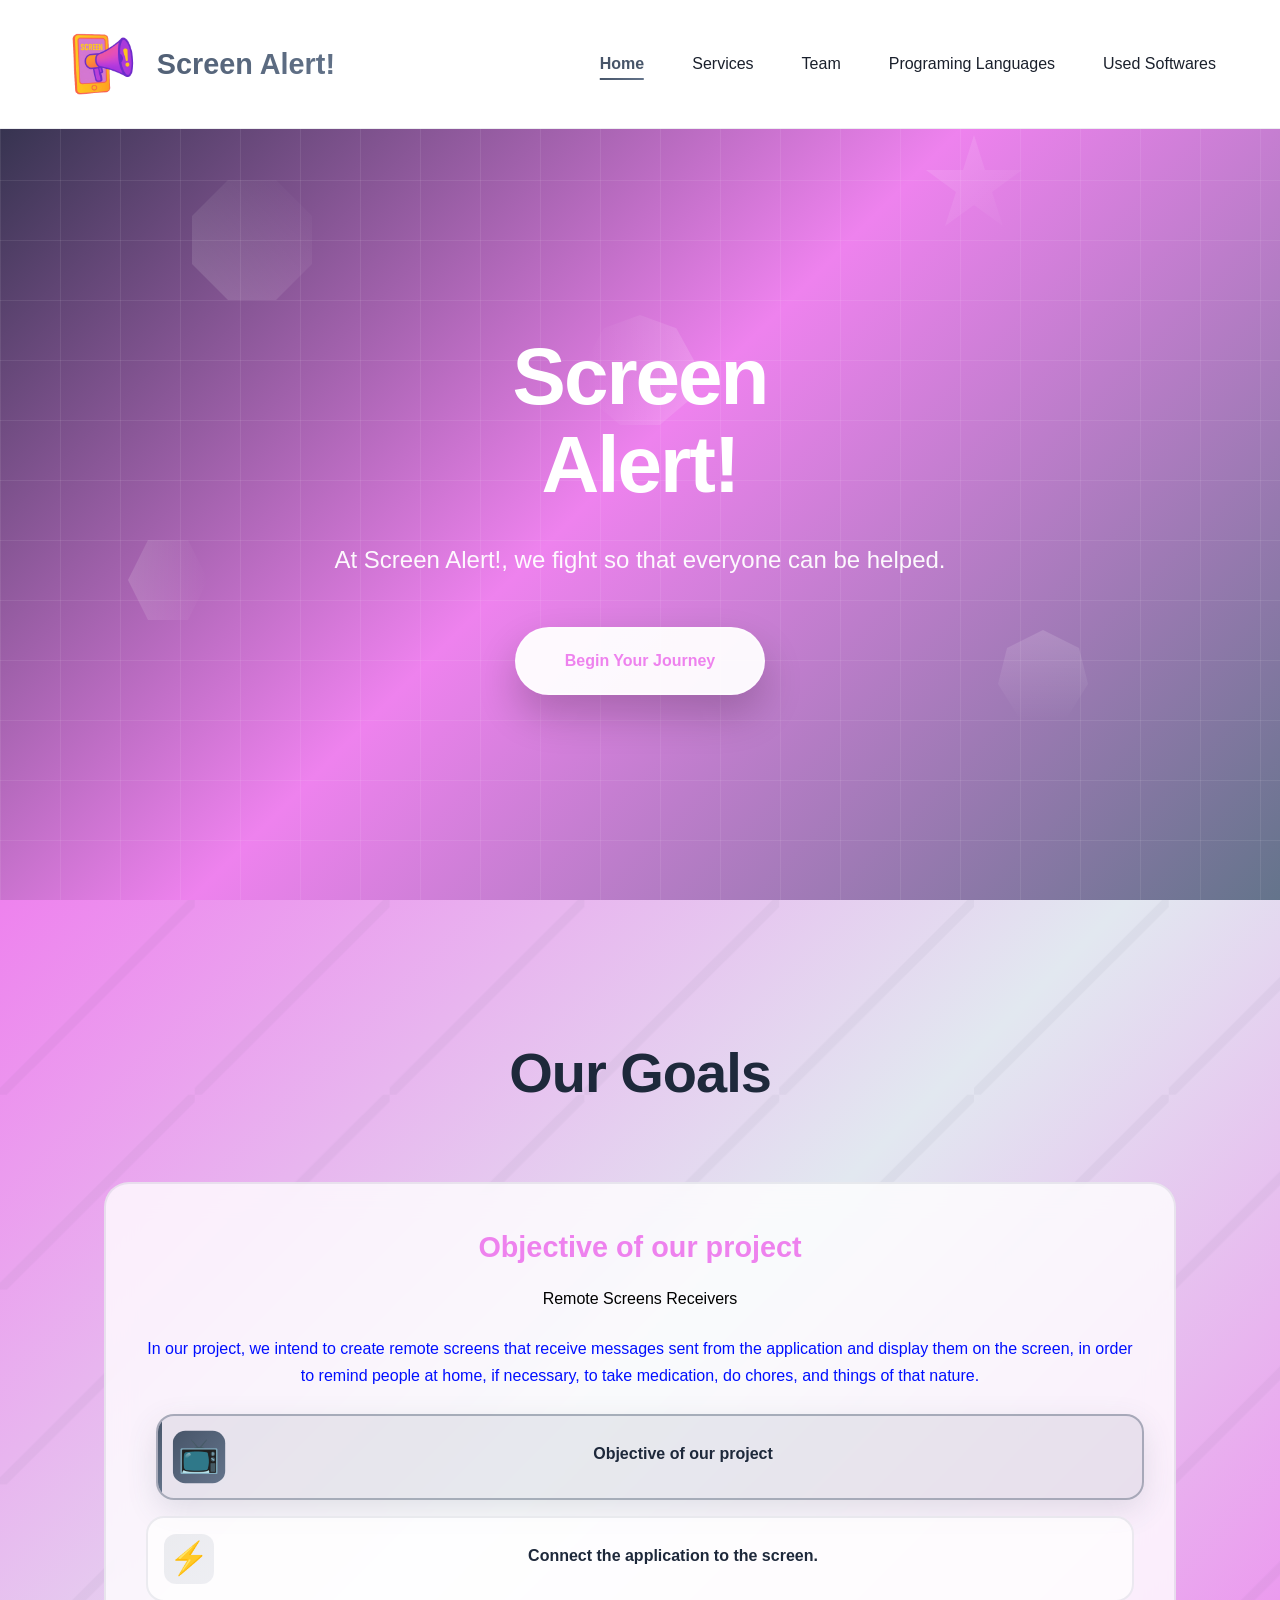
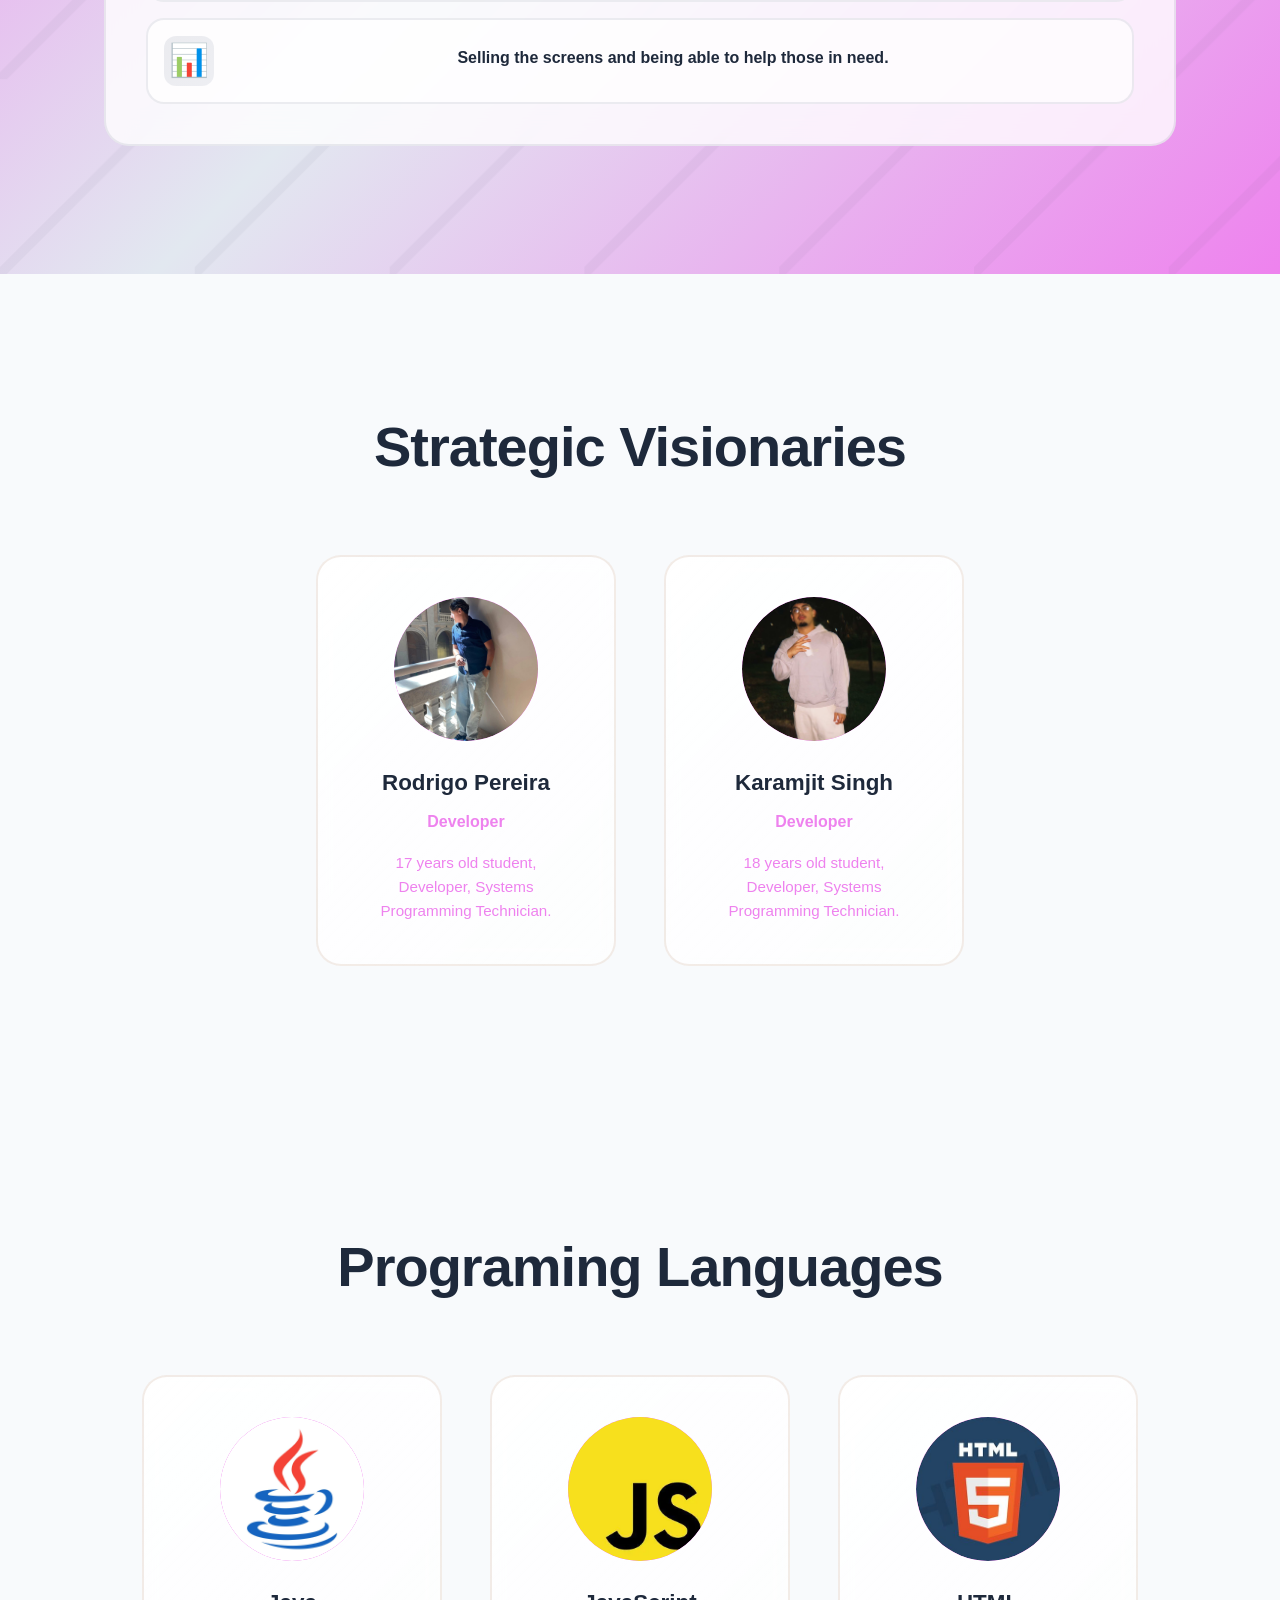
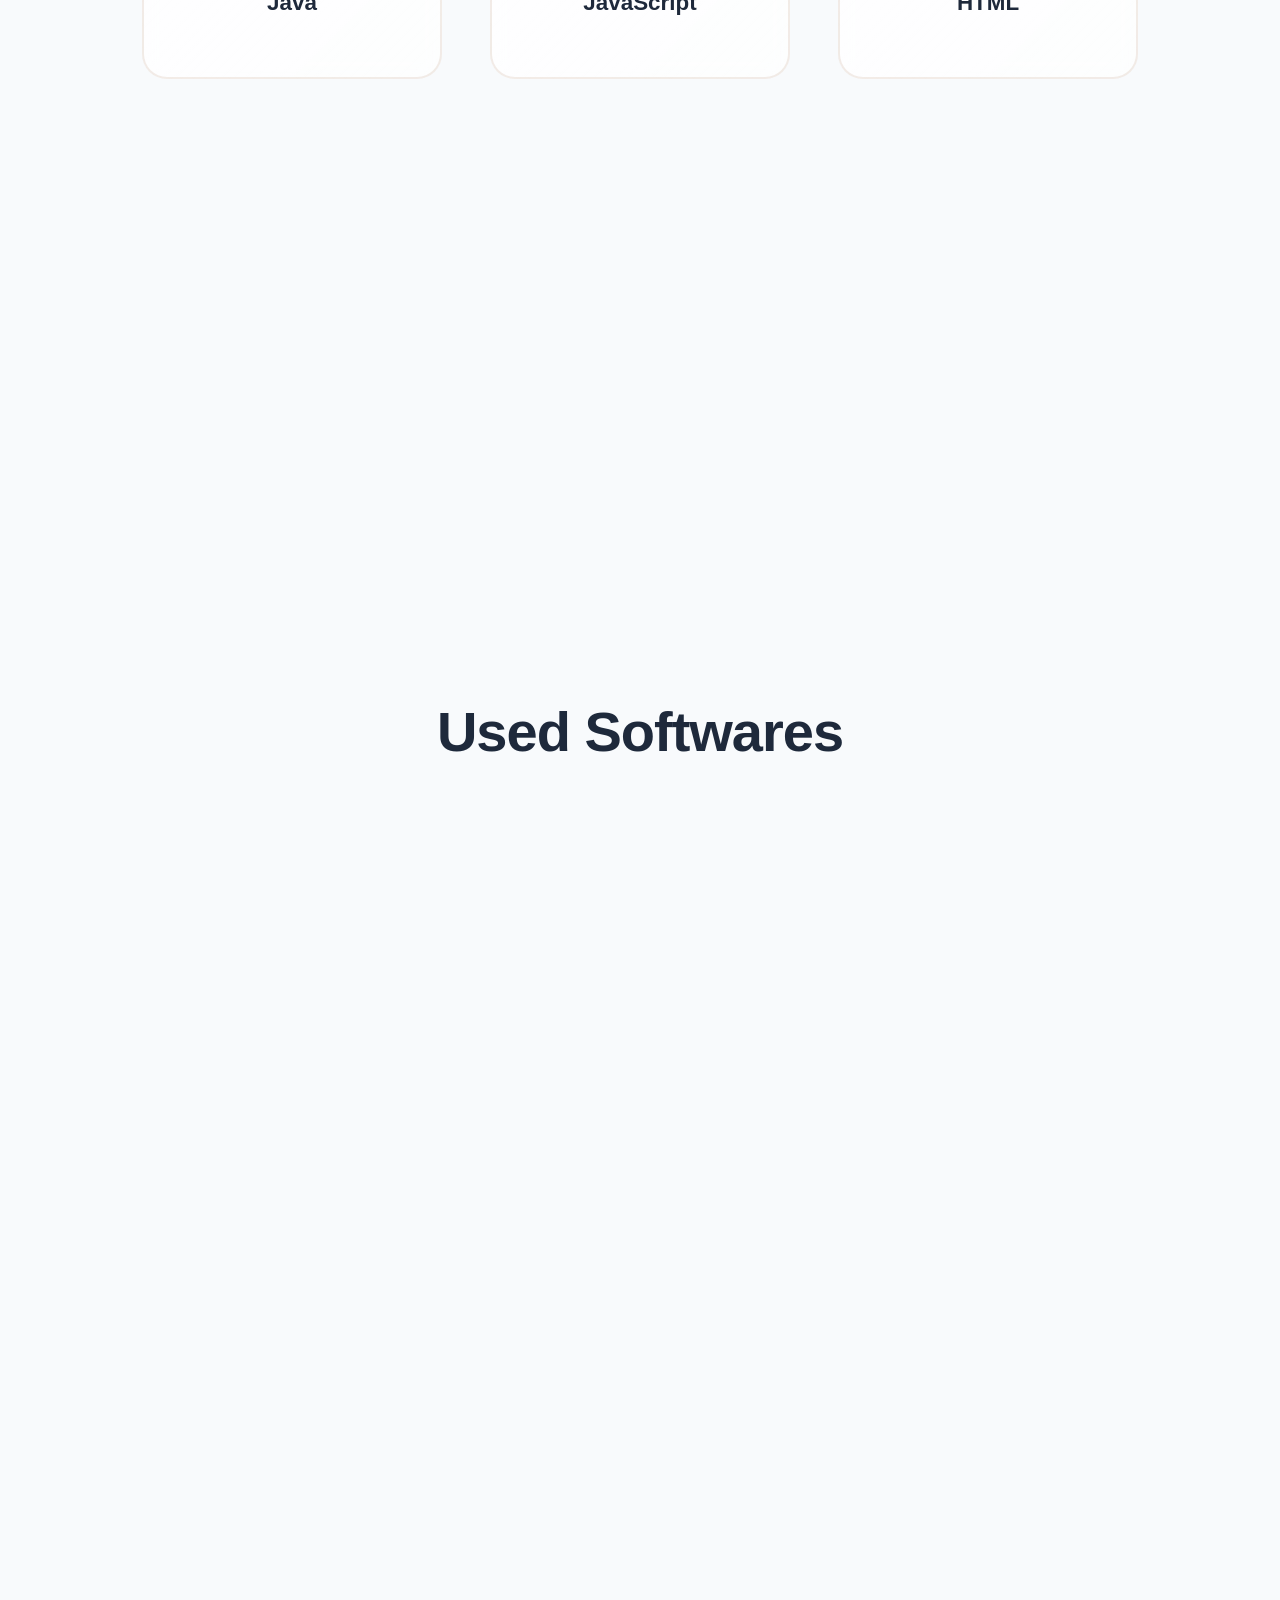
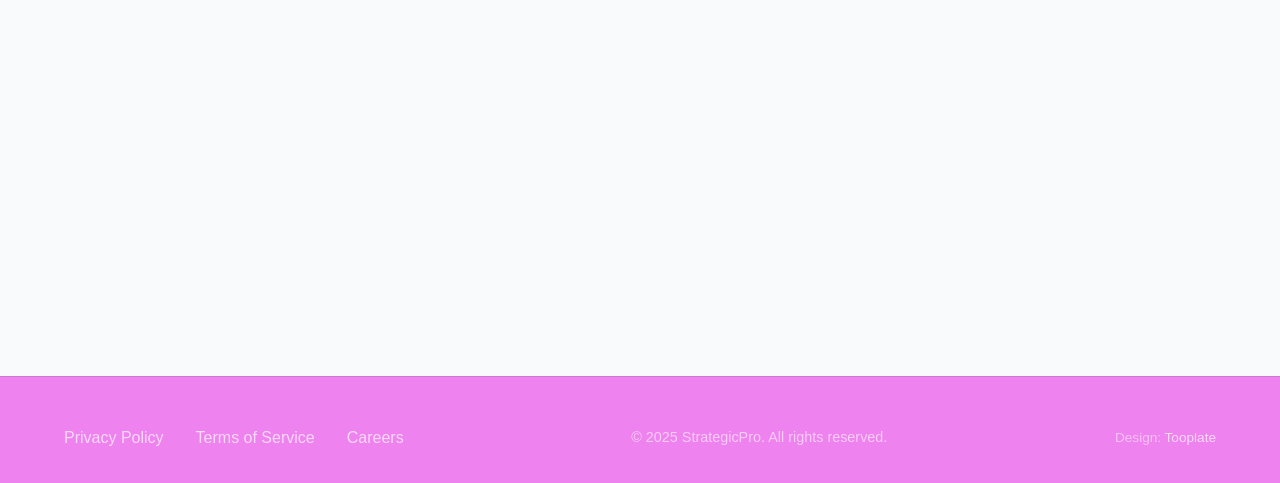
==== commit f10b9095: "Alterei" ====
--- a/index.html
+++ b/index.html
@@ -41,7 +41,6 @@
         </div>
     </nav>
 
-            <!-- Hero Section -->
     <section id="home" class="hero">
         <div class="geometric-shapes">
             <div class="geo-shape"></div>
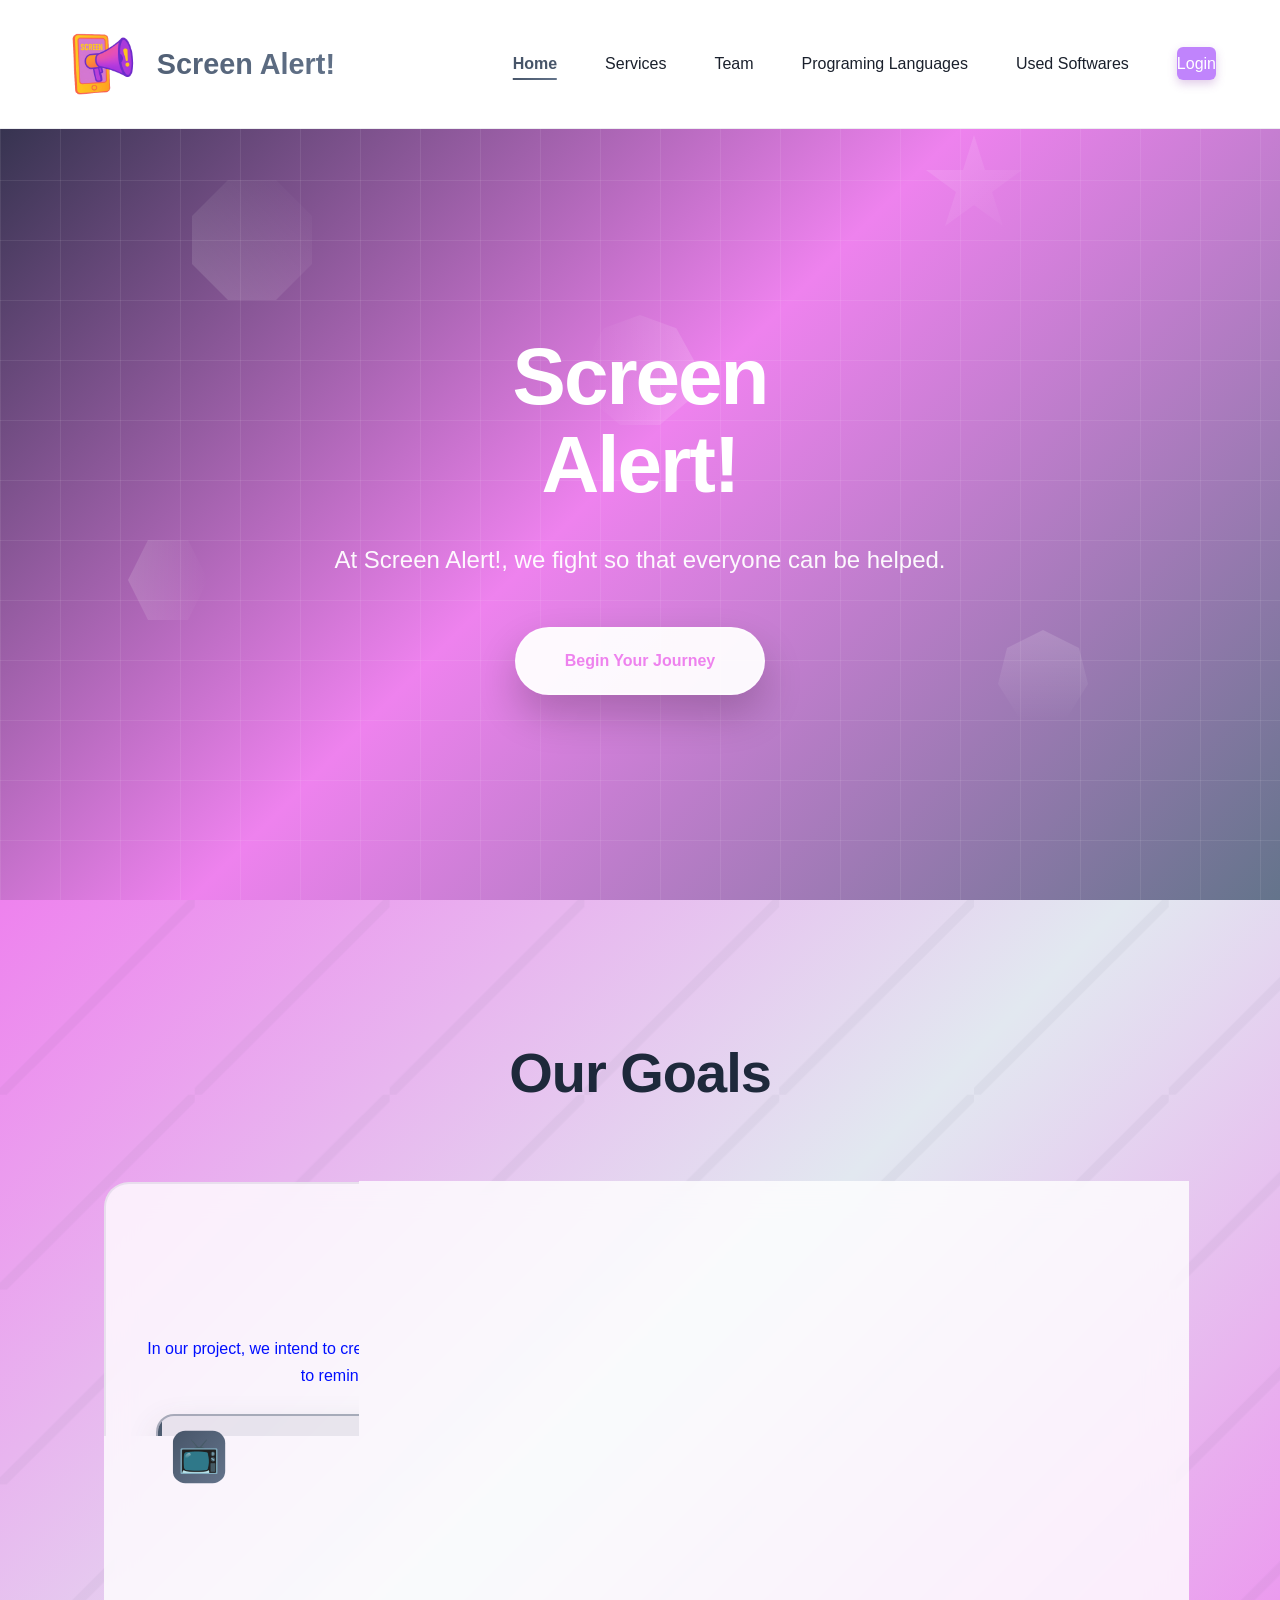
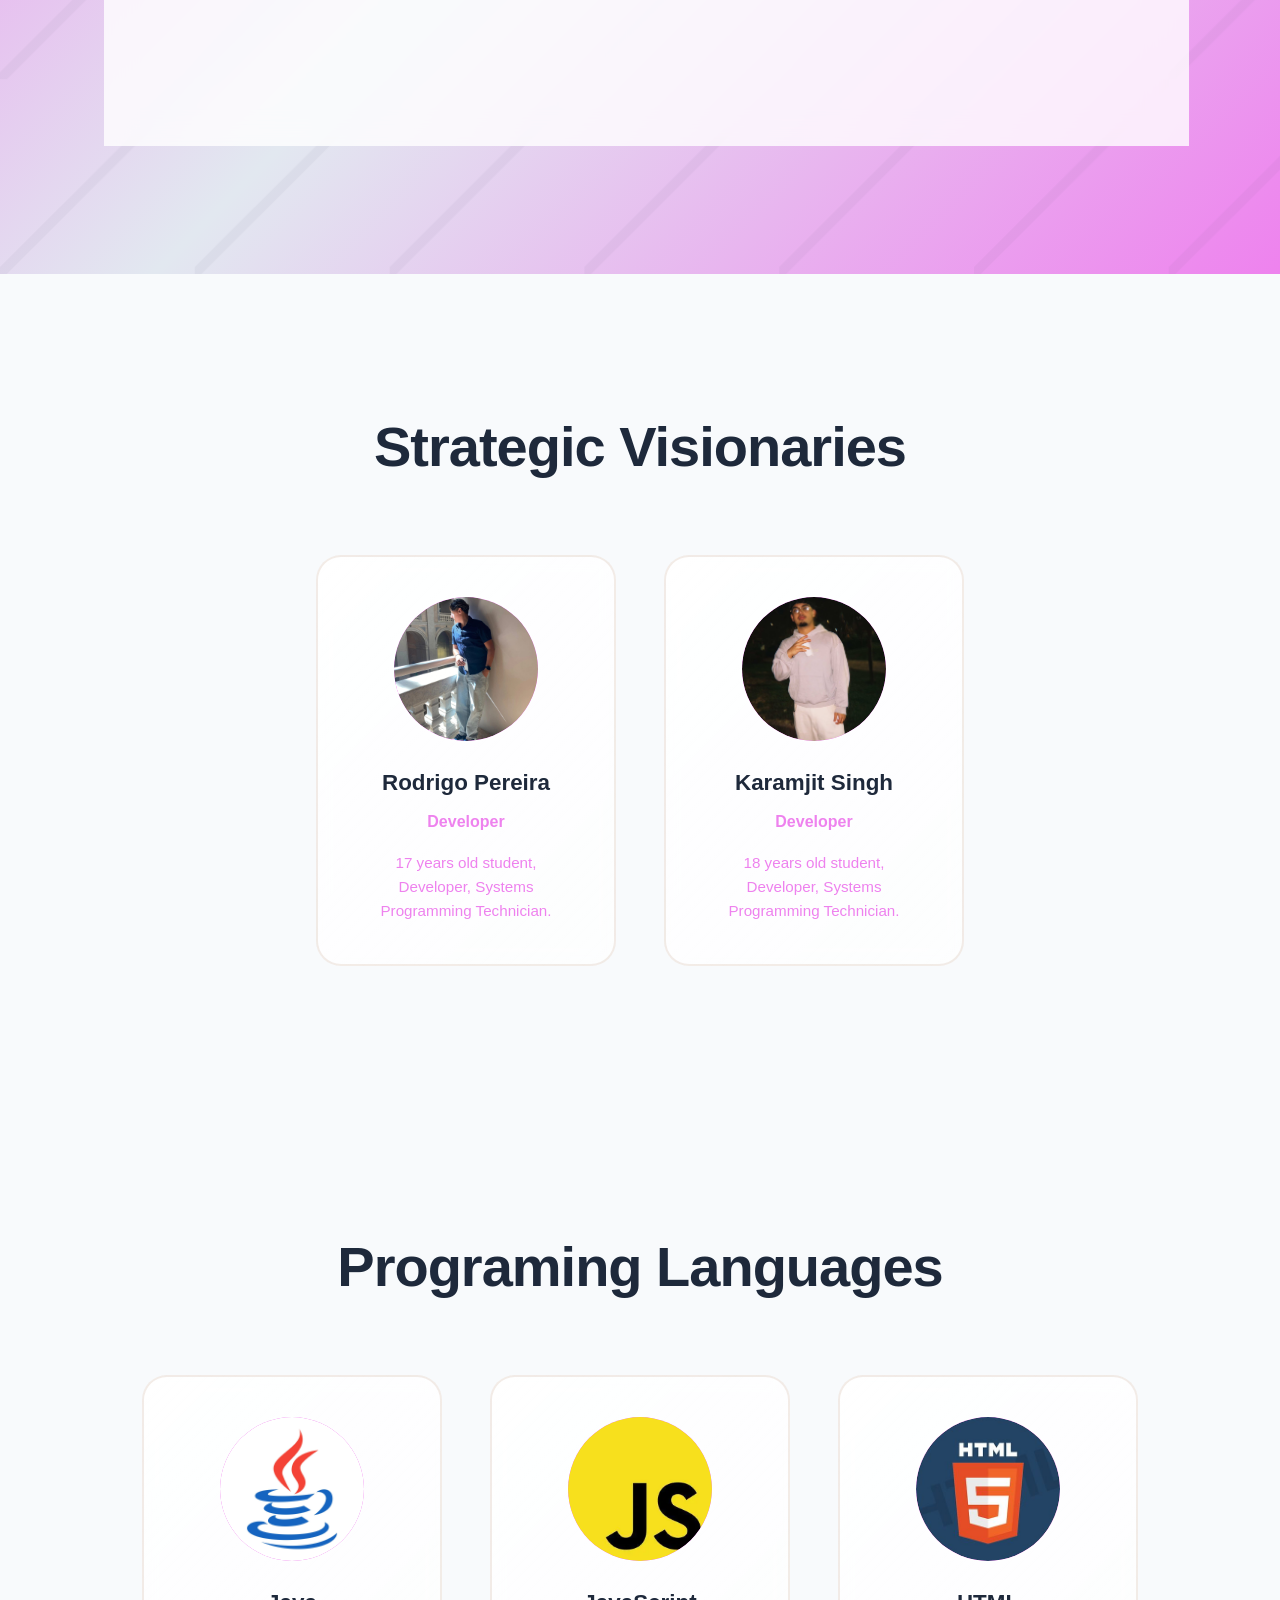
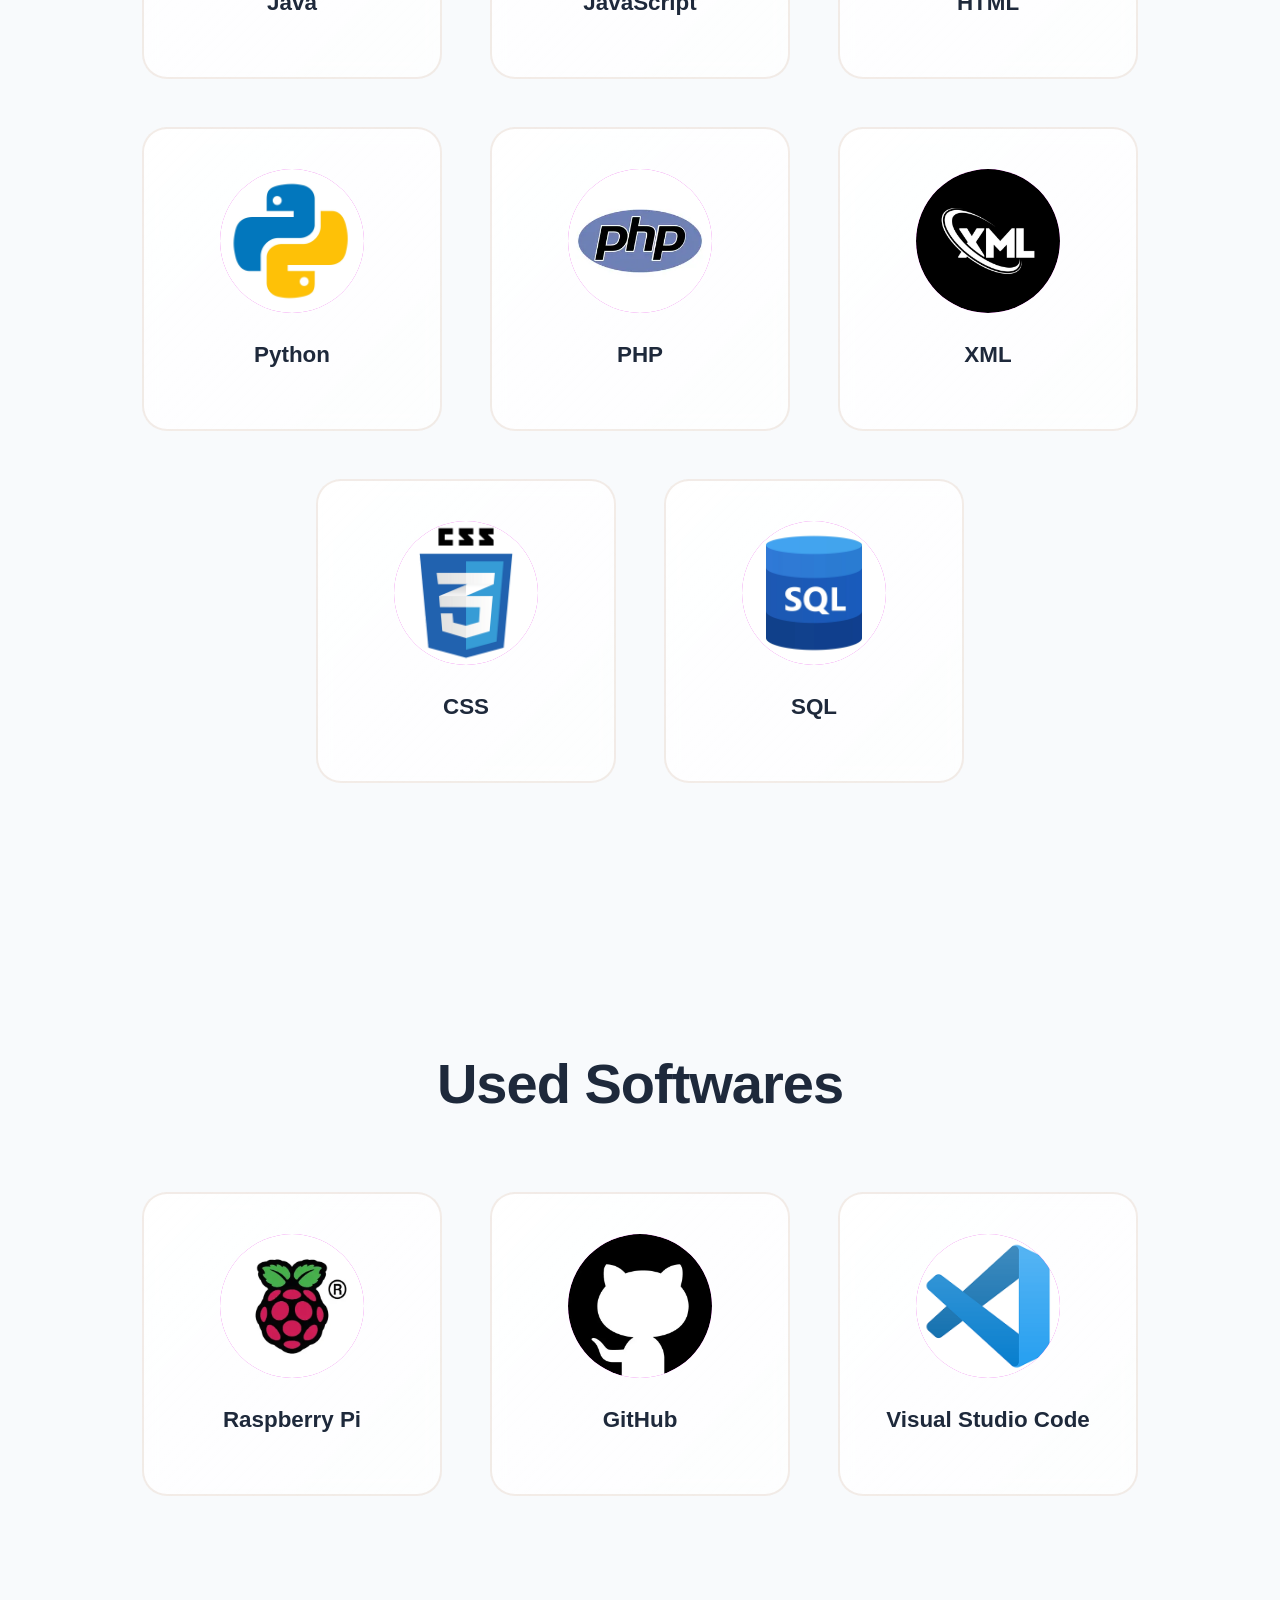
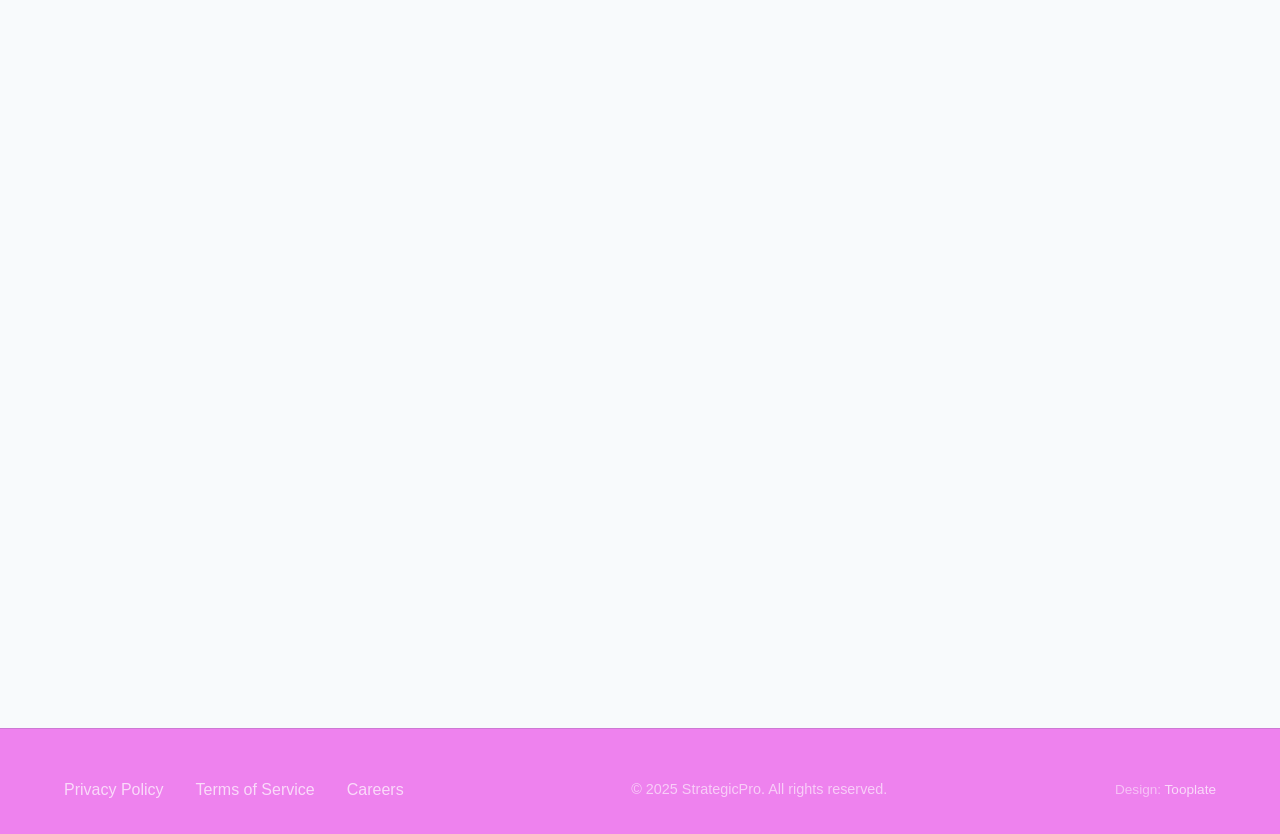
==== commit a6ae3c84: "Feito." ====
--- a/index.html
+++ b/index.html
@@ -32,6 +32,7 @@
                 <li><a href="#team">Team</a></li>
                 <li><a href="#programming">Programing Languages</a></li>
                 <li><a href="#softwares">Used Softwares</a></li>
+                <li><a href="login.html" class="nav-button">Login</a></li>
             </ul>
             <div class="mobile-menu">
                 <span></span>
@@ -206,6 +207,28 @@
                         </div>
                     </div>
                 </div>
+                <div class="team-member fade-on">
+                    <div class="member-card">
+                        <div class="member-avatar">
+                            <img src="images/css_logo.png" alt="CSS Logo" />
+                        </div>
+                        <div class="member-info">
+                            <h3>CSS</h3>
+                            <div class="member-role"></div>
+                        </div>
+                    </div>
+                </div>
+                <div class="team-member fade-on">
+                    <div class="member-card">
+                        <div class="member-avatar">
+                            <img src="images/sql_logo.jpg" alt="SQL Logo" />
+                        </div>
+                        <div class="member-info">
+                            <h3>SQL</h3>
+                            <div class="member-role"></div>
+                        </div>
+                    </div>
+                </div>
                 </div>
             </div>
         </div>
--- a/tooplate-strategic-style.css
+++ b/tooplate-strategic-style.css
@@ -72,6 +72,31 @@
 	flex-shrink: 0;
 }
 
+.nav-button {
+    background-color: #9b59b6; /* roxo claro */
+    color: white !important;
+    padding: 8px 18px;
+    border-radius: 6px;
+    font-weight: bold;
+    transition: 0.3s;
+    box-shadow: 0 4px 10px rgba(155, 89, 182, 0.3);
+}
+
+.nav-button:hover {
+    background-color: #8e44ad; /* ligeiramente mais escuro */
+}
+
+.nav-button {
+    background-color: #c084fc; /* roxo pastel */
+    color: white !important;
+}
+
+.nav-button:hover {
+    background-color: #9b59b6; /* mesma cor do normal */
+    transform: none;
+    box-shadow: 0 4px 10px rgba(155, 89, 182, 0.3);
+}
+
 .nav-links {
 	display: flex;
 	list-style: none;
@@ -89,6 +114,33 @@
 
 .nav-links a:hover {
 	color: #475569;
+}
+
+.nav-button:hover {
+    background-color: #9b59b6 !important;
+    color: white !important;
+    transform: none !important;
+    box-shadow: 0 4px 10px rgba(155, 89, 182, 0.3) !important;
+}
+
+.nav-button {
+    transition: none;
+}
+
+.nav-button,
+.nav-button:hover {
+    text-decoration: none !important;
+}
+
+.nav-button::after {
+    display: none !important;
+}
+
+.nav-button:hover,
+.nav-button:focus,
+.nav-button:active {
+    text-decoration: none !important;
+    border-bottom: none !important;
 }
 
 .nav-links a::after {
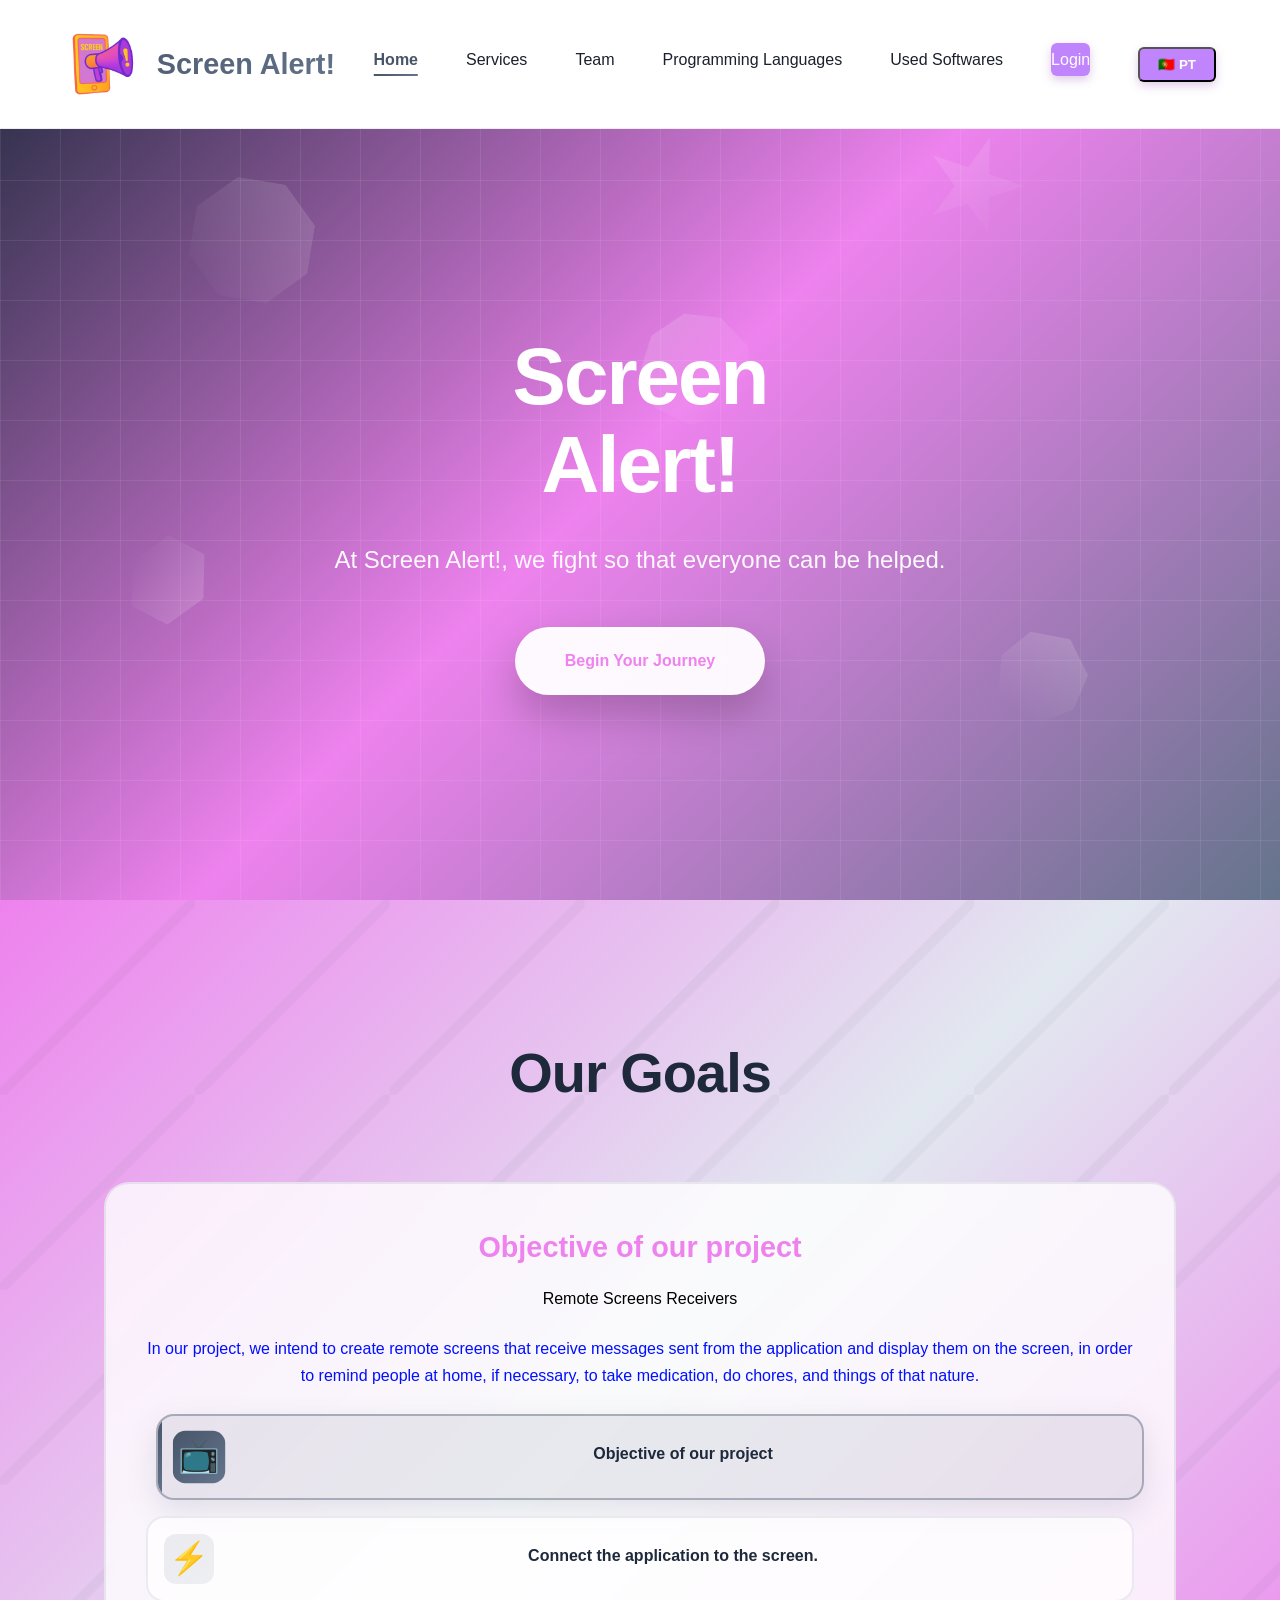
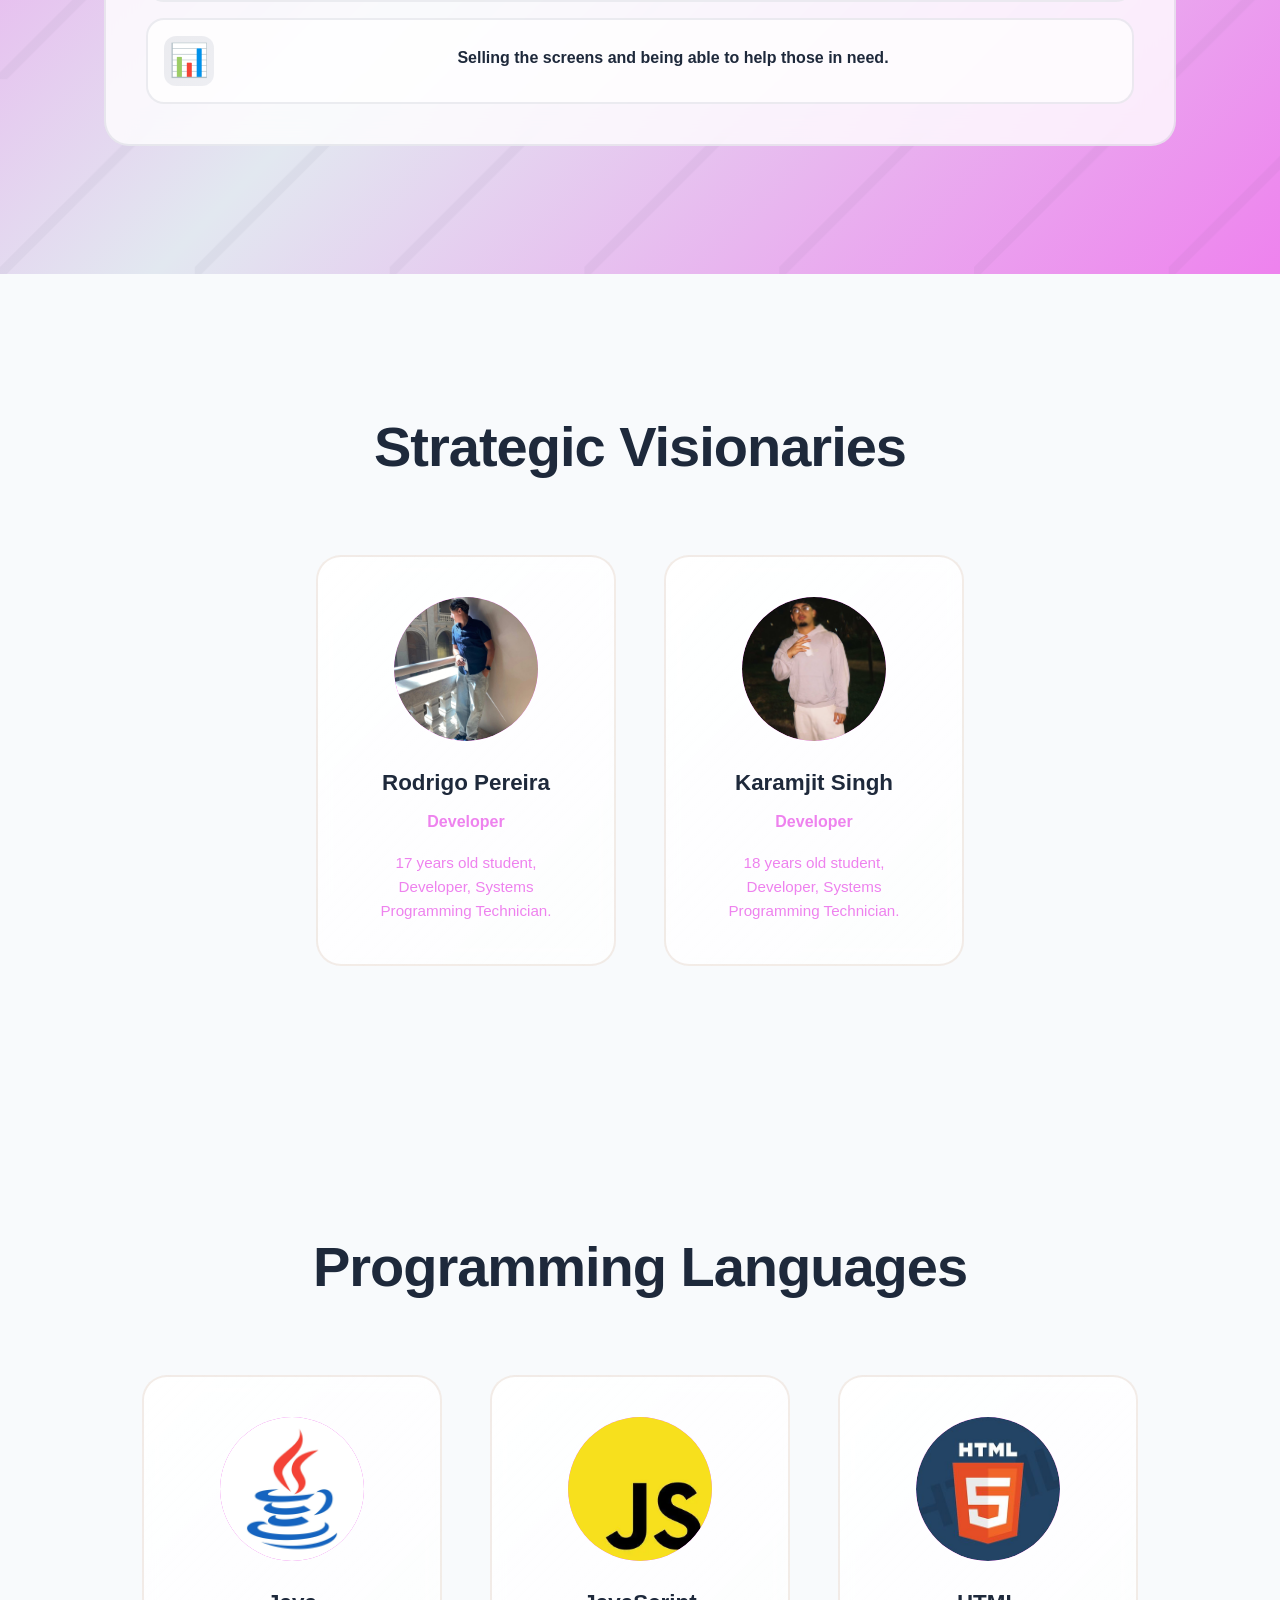
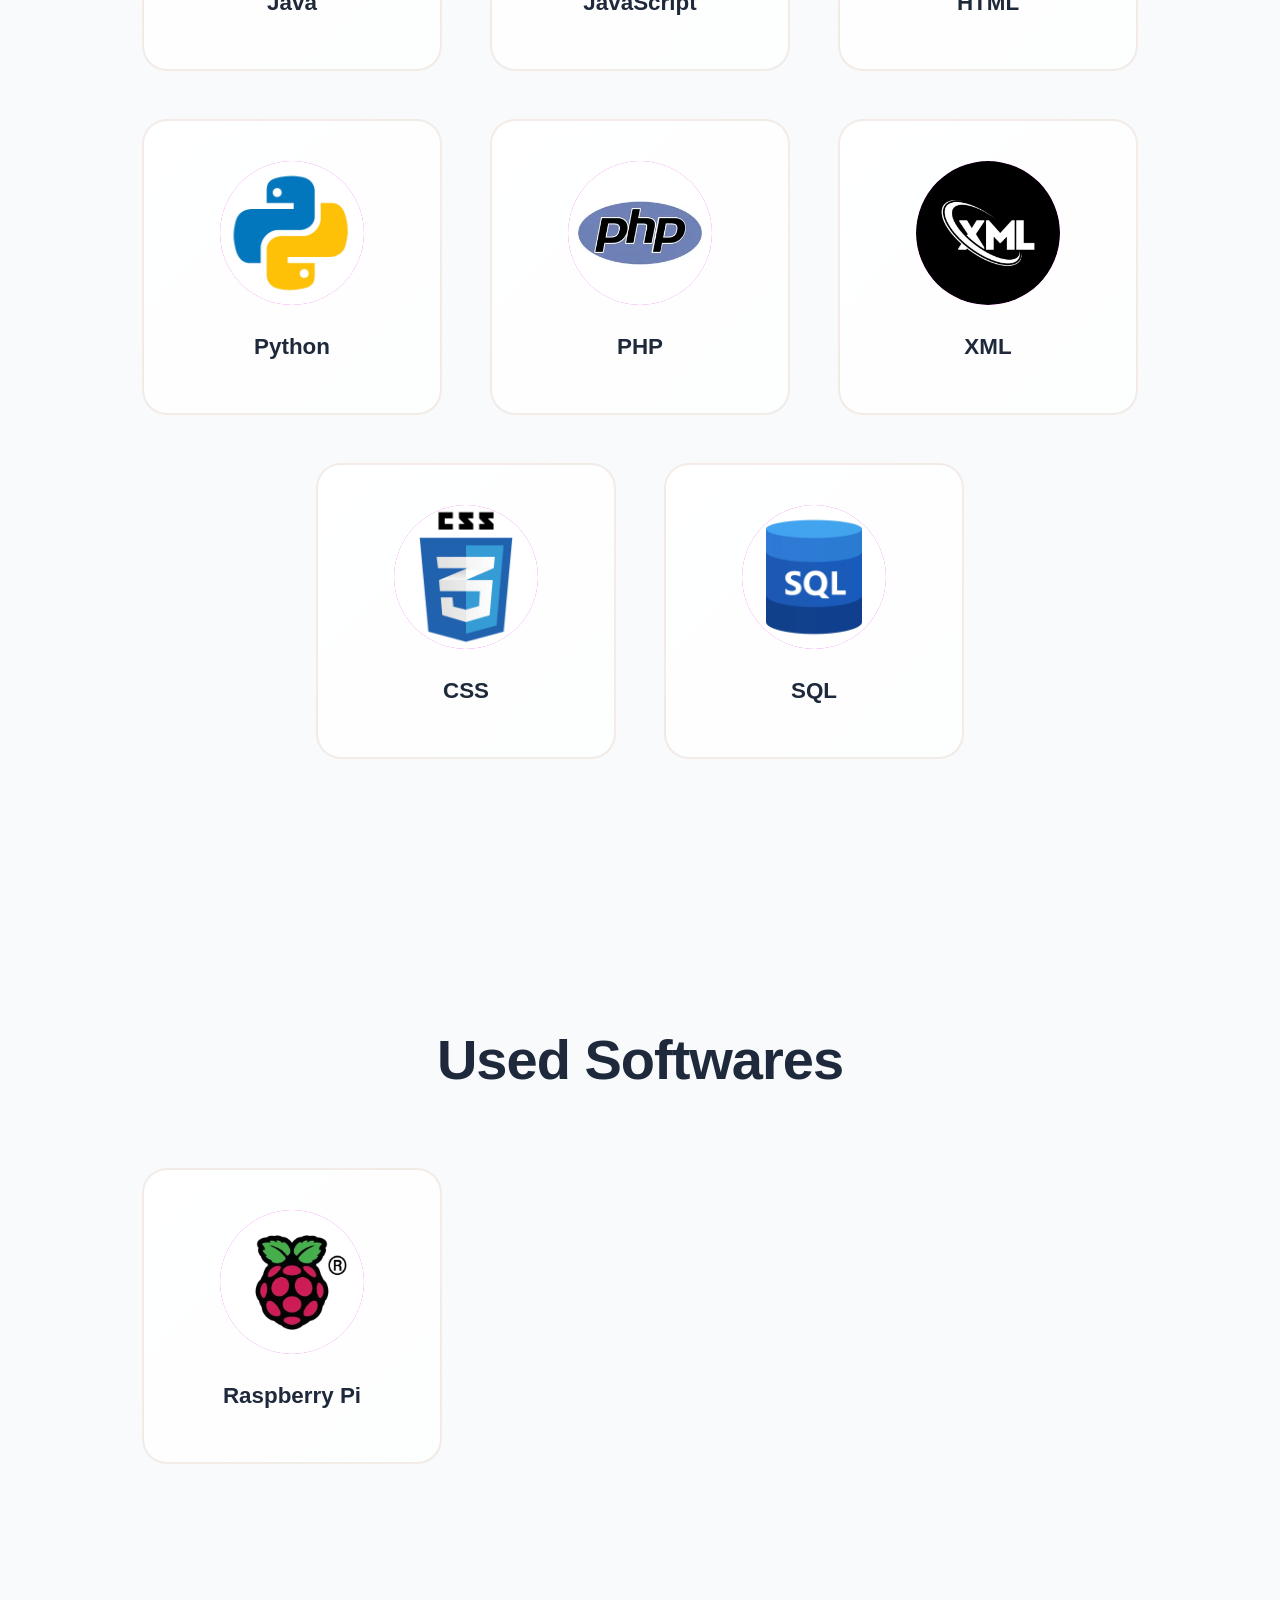
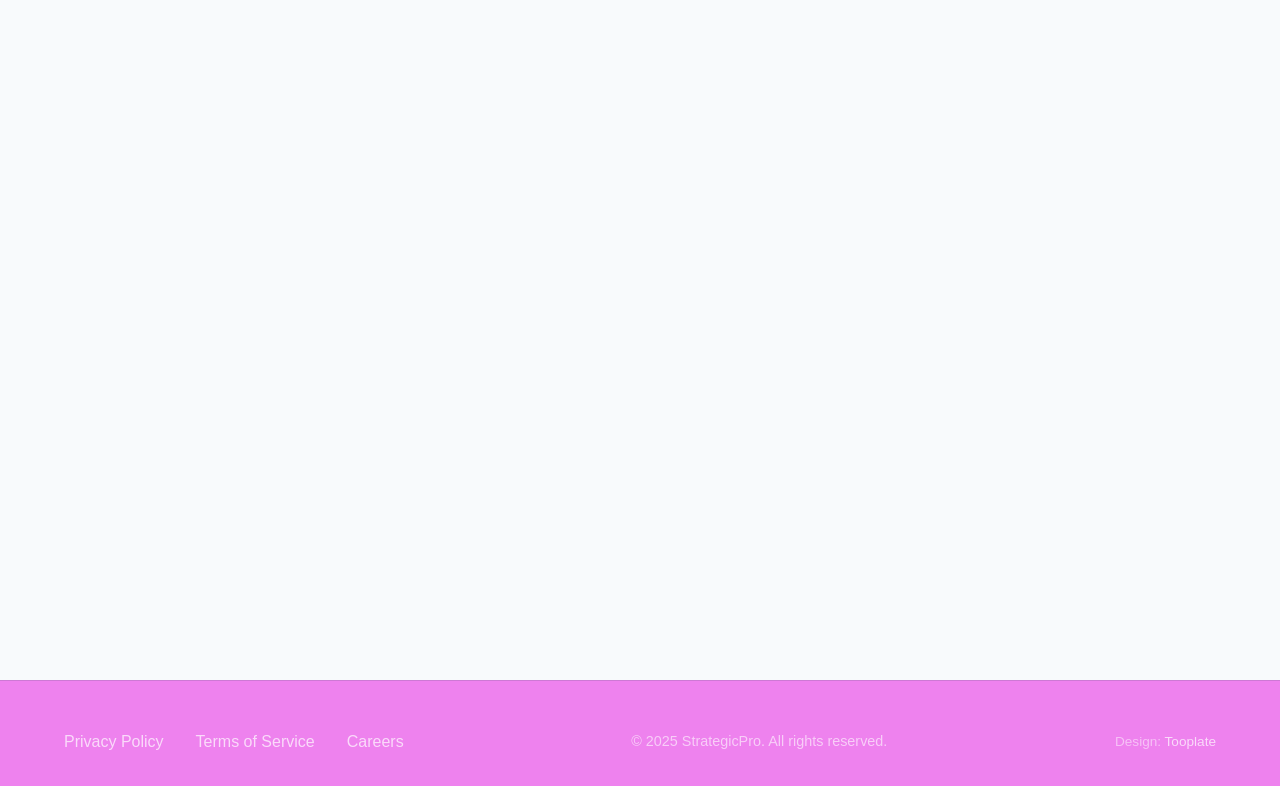
==== commit ae0a951b: "funcinalidade dos botões adicionar editar e remover" ====
--- a/index.html
+++ b/index.html
@@ -5,34 +5,25 @@
     <meta name="viewport" content="width=device-width, initial-scale=1.0">
     <title>Screen Alert!</title>
     <link rel="stylesheet" href="tooplate-strategic-style.css">
-<!--
-
-Tooplate 2149 Strategic Consulting
-
-https://www.tooplate.com/view/2149-strategic-consulting
-
-Free HTML CSS Template
-
--->
+    <style>
+        
+    </style>
 </head>
 <body>
-    <!-- Navigation -->
     <nav class="navbar">
         <div class="nav-container">
             <a href="#home" class="logo">
-                <img src="images/logo_semBG.png"
-				alt="Logo Screen exemplo"
-				width="80" height="80"
-				loading="lazy">
+                <img src="images/logo_semBG.png" alt="Logo Screen exemplo" width="80" height="80" loading="lazy">
                 <span>Screen Alert!</span>
             </a>
             <ul class="nav-links">
-                <li><a href="#home">Home</a></li>
-                <li><a href="#services">Services</a></li>
-                <li><a href="#team">Team</a></li>
-                <li><a href="#programming">Programing Languages</a></li>
-                <li><a href="#softwares">Used Softwares</a></li>
-                <li><a href="login.html" class="nav-button">Login</a></li>
+                <li><a href="#home"        id="nav-home">Home</a></li>
+                <li><a href="#services"    id="nav-services">Services</a></li>
+                <li><a href="#team"        id="nav-team">Team</a></li>
+                <li><a href="#programming" id="nav-programming">Programming Languages</a></li>
+                <li><a href="#softwares"   id="nav-softwares">Used Softwares</a></li>
+                <li><a href="login.html" class="nav-button" id="nav-login">Login</a></li>
+                <li><button id="lang-btn" class="nav-button" onclick="toggleLanguage()">🇵🇹 PT</button></li>
             </ul>
             <div class="mobile-menu">
                 <span></span>
@@ -53,60 +44,55 @@
         <div class="hero-content">
             <h1 id="hero-headline">Screen<br>Alert!</h1>
             <p id="hero-paragraph">At Screen Alert!, we fight so that everyone can be helped.</p>
-            <a href="#services" class="cta-button">Begin Your Journey</a>
-        </div>
-    </section>
-
-    <!-- Services Section -->
+            <a href="#services" class="cta-button" id="hero-cta">Begin Your Journey</a>
+        </div>
+    </section>
+
     <section id="services" class="services">
         <div class="section services-container">
-            <h2 class="section-title fade-in">Our Goals</h2>
+            <h2 class="section-title fade-in" id="services-title">Our Goals</h2>
             <div class="services-layout">
                 <div class="services-content">
                     <div class="service-details active" data-service="strategy">
-                        <h3>Objective of our project</h3>
-                        <div class="service-subtitle">Remote Screens Receivers</div>
-                        <p>In our project, we intend to create remote screens that receive messages sent from the application and display them on the screen, in order to remind people at home, if necessary, to take medication, do chores, and things of that nature.</p>
-                      
-                      
+                        <h3 id="goal1-title">Objective of our project</h3>
+                        <div class="service-subtitle" id="goal1-subtitle">Remote Screens Receivers</div>
+                        <p id="goal1-desc">In our project, we intend to create remote screens that receive messages sent from the application and display them on the screen, in order to remind people at home, if necessary, to take medication, do chores, and things of that nature.</p>
                     </div>
                     <div class="service-details" data-service="digital">
-                        <h3>Connect the application to the screen.</h3>
-                        <p>To establish a connection between the application and the screen, so that a message can be sent from the application to the screen, making it possible to see if the message is displayed on the screen.</p>
+                        <h3 id="goal2-title">Connect the application to the screen.</h3>
+                        <p id="goal2-desc">To establish a connection between the application and the screen, so that a message can be sent from the application to the screen, making it possible to see if the message is displayed on the screen.</p>
                     </div>
                     <div class="service-details" data-service="performance">
-                        <h3>Selling the screens and being able to help those in need.</h3>
-                        <p>Our main goal is to make our screens available through the app, allowing us to help those in need.</p>
+                        <h3 id="goal3-title">Selling the screens and being able to help those in need.</h3>
+                        <p id="goal3-desc">Our main goal is to make our screens available through the app, allowing us to help those in need.</p>
                     </div>
                 <div class="services-tabs">
                     <div class="service-tab active" data-target="strategy">
                         <div class="tab-icon">📺</div>
                         <div class="tab-content">
-                            <h4>Objective of our project</h4>
+                            <h4 id="tab1-label">Objective of our project</h4>
                         </div>
                     </div>
                     <div class="service-tab" data-target="digital">
                         <div class="tab-icon">⚡</div>
                         <div class="tab-content">
-                            <h4>Connect the application to the screen.</h4>
+                            <h4 id="tab2-label">Connect the application to the screen.</h4>
                         </div>
                     </div>
                     <div class="service-tab" data-target="performance">
                         <div class="tab-icon">📊</div>
                         <div class="tab-content">
-                            <h4>Selling the screens and being able to help those in need.</h4>
-                        </div>
-                    </div>
-                </div>
-            </div>
-        </div>
-    </section>
-
-
-    <!-- Team Section -->
+                            <h4 id="tab3-label">Selling the screens and being able to help those in need.</h4>
+                        </div>
+                    </div>
+                </div>
+            </div>
+        </div>
+    </section>
+
     <section id="team" class="team">
         <div class="section">
-            <h2 class="section-title fade-in">Strategic Visionaries</h2>
+            <h2 class="section-title fade-in" id="team-title">Strategic Visionaries</h2>
             <div class="team-grid">
                 <div class="team-member fade-in">
                     <div class="member-card">
@@ -115,8 +101,8 @@
                         </div>
                         <div class="member-info">
                             <h3>Rodrigo Pereira</h3>
-                            <div class="member-role">Developer</div>
-                            <p>17 years old student, Developer, Systems Programming Technician.</p>
+                            <div class="member-role" id="role-rodrigo">Developer</div>
+                            <p id="bio-rodrigo">17 years old student, Developer, Systems Programming Technician.</p>
                         </div>
                     </div>
                 </div>
@@ -127,11 +113,10 @@
                         </div>
                         <div class="member-info">
                             <h3>Karamjit Singh</h3>
-                            <div class="member-role">Developer</div>
-                            <p>18 years old student, Developer, Systems Programming Technician.</p>
-                        </div>
-                    </div>
-                </div>
+                            <div class="member-role" id="role-karam">Developer</div>
+                            <p id="bio-karam">18 years old student, Developer, Systems Programming Technician.</p>
+                        </div>
+                    </div>
                 </div>
             </div>
         </div>
@@ -139,208 +124,124 @@
 
     <section id="programming" class="languages">
         <div class="section">
-            <h2 class="section-title fade-in">Programing Languages</h2>
+            <h2 class="section-title fade-in" id="programming-title">Programming Languages</h2>
             <div class="team-grid">
                 <div class="team-member fade-on">
                     <div class="member-card">
-                        <div class="member-avatar">
-                            <img src="images/Java_logo.jpg" alt="Java Logo" />
-                        </div>
-                        <div class="member-info">
-                            <h3>Java</h3>
-                            <div class="member-role"></div>
-                        </div>
-                    </div>
-                </div>
-                <div class="team-member fade-on">
-                    <div class="member-card">
-                        <div class="member-avatar">
-                            <img src="images/Javascript_logo.webp" alt="JavaScript Logo" />
-                        </div>
-                        <div class="member-info">
-                            <h3>JavaScript</h3>
-                            <div class="member-role"></div>
-                        </div>
-                    </div>
-                </div>
-                <div class="team-member fade-on">
-                    <div class="member-card">
-                        <div class="member-avatar">
-                            <img src="images/HTML_logo.jpg" alt="HTML Logo" />
-                        </div>
-                        <div class="member-info">
-                            <h3>HTML</h3>
-                            <div class="member-role"></div>
-                        </div>
-                    </div>
-                </div>
-                <div class="team-member fade-on">
-                    <div class="member-card">
-                        <div class="member-avatar">
-                            <img src="images/Python_logo.jpg" alt="Python Logo" />
-                        </div>
-                        <div class="member-info">
-                            <h3>Python</h3>
-                            <div class="member-role"></div>
-                        </div>
+                        <div class="member-avatar"><img src="images/Java_logo.jpg" alt="Java Logo" /></div>
+                        <div class="member-info"><h3>Java</h3></div>
+                    </div>
+                </div>
+                <div class="team-member fade-on">
+                    <div class="member-card">
+                        <div class="member-avatar"><img src="images/Javascript_logo.webp" alt="JavaScript Logo" /></div>
+                        <div class="member-info"><h3>JavaScript</h3></div>
+                    </div>
+                </div>
+                <div class="team-member fade-on">
+                    <div class="member-card">
+                        <div class="member-avatar"><img src="images/HTML_logo.jpg" alt="HTML Logo" /></div>
+                        <div class="member-info"><h3>HTML</h3></div>
+                    </div>
+                </div>
+                <div class="team-member fade-on">
+                    <div class="member-card">
+                        <div class="member-avatar"><img src="images/Python_logo.jpg" alt="Python Logo" /></div>
+                        <div class="member-info"><h3>Python</h3></div>
                     </div>
                 </div>
                 <div class="team-member fade-in">
                     <div class="member-card">
-                        <div class="member-avatar">
-                            <img src="images/PHP_logo.webp" alt="PHP Logo" />
-                        </div>
-                        <div class="member-info">
-                            <h3>PHP</h3>
-                            <div class="member-role"></div>
-                        </div>
-                    </div>
-                </div>
-                <div class="team-member fade-on">
-                    <div class="member-card">
-                        <div class="member-avatar">
-                            <img src="images/XML_logo.jpg" alt="XML Logo" />
-                        </div>
-                        <div class="member-info">
-                            <h3>XML</h3>
-                            <div class="member-role"></div>
-                        </div>
-                    </div>
-                </div>
-                <div class="team-member fade-on">
-                    <div class="member-card">
-                        <div class="member-avatar">
-                            <img src="images/css_logo.png" alt="CSS Logo" />
-                        </div>
-                        <div class="member-info">
-                            <h3>CSS</h3>
-                            <div class="member-role"></div>
-                        </div>
-                    </div>
-                </div>
-                <div class="team-member fade-on">
-                    <div class="member-card">
-                        <div class="member-avatar">
-                            <img src="images/sql_logo.jpg" alt="SQL Logo" />
-                        </div>
-                        <div class="member-info">
-                            <h3>SQL</h3>
-                            <div class="member-role"></div>
-                        </div>
-                    </div>
-                </div>
-                </div>
-            </div>
-        </div>
-    </section>
-
+                        <div class="member-avatar"><img src="images/PHP_logo.webp" alt="PHP Logo" /></div>
+                        <div class="member-info"><h3>PHP</h3></div>
+                    </div>
+                </div>
+                <div class="team-member fade-on">
+                    <div class="member-card">
+                        <div class="member-avatar"><img src="images/XML_logo.jpg" alt="XML Logo" /></div>
+                        <div class="member-info"><h3>XML</h3></div>
+                    </div>
+                </div>
+                <div class="team-member fade-on">
+                    <div class="member-card">
+                        <div class="member-avatar"><img src="images/css_logo.png" alt="CSS Logo" /></div>
+                        <div class="member-info"><h3>CSS</h3></div>
+                    </div>
+                </div>
+                <div class="team-member fade-on">
+                    <div class="member-card">
+                        <div class="member-avatar"><img src="images/sql_logo.jpg" alt="SQL Logo" /></div>
+                        <div class="member-info"><h3>SQL</h3></div>
+                    </div>
+                </div>
+            </div>
+        </div>
+    </section>
 
     <section id="softwares" class="languages">
         <div class="section">
-            <h2 class="section-title fade-in">Used Softwares</h2>
+            <h2 class="section-title fade-in" id="softwares-title">Used Softwares</h2>
             <div class="team-grid">
                 <div class="team-member fade-on">
                     <div class="member-card">
-                        <div class="member-avatar">
-                            <img src="images/RaspberryPi_logo.webp" alt="RaspberryPi Logo" />
-                        </div>
-                        <div class="member-info">
-                            <h3>Raspberry Pi</h3>
-                            <div class="member-role"></div>
-                        </div>
-                    </div>
-                </div>
-                <div class="team-member fade-on">
-                    <div class="member-card">
-                        <div class="member-avatar">
-                            <img src="images/GitHub_logo.webp" alt="GitHub Logo" />
-                        </div>
-                        <div class="member-info">
-                            <h3>GitHub</h3>
-                            <div class="member-role"></div>
-                        </div>
-                    </div>
-                </div>
-                <div class="team-member fade-on">
-                    <div class="member-card">
-                        <div class="member-avatar">
-                            <img src="images/VScode_logo.png" alt="VSCode Logo" />
-                        </div>
-                        <div class="member-info">
-                            <h3>Visual Studio Code</h3>
-                            <div class="member-role"></div>
-                        </div>
-                    </div>
-                </div>
-                <div class="team-member fade-on">
-                    <div class="member-card">
-                        <div class="member-avatar">
-                            <img src="images/Git_logo.jpg" alt="Python Logo" />
-                        </div>
-                        <div class="member-info">
-                            <h3>Git</h3>
-                            <div class="member-role"></div>
-                        </div>
+                        <div class="member-avatar"><img src="images/RaspberryPi_logo.webp" alt="RaspberryPi Logo" /></div>
+                        <div class="member-info"><h3>Raspberry Pi</h3></div>
+                    </div>
+                </div>
+                <div class="team-member fade-on">
+                    <div class="member-card">
+                        <div class="member-avatar"><img src="images/GitHub_logo.webp" alt="GitHub Logo" /></div>
+                        <div class="member-info"><h3>GitHub</h3></div>
+                    </div>
+                </div>
+                <div class="team-member fade-on">
+                    <div class="member-card">
+                        <div class="member-avatar"><img src="images/VScode_logo.png" alt="VSCode Logo" /></div>
+                        <div class="member-info"><h3>Visual Studio Code</h3></div>
+                    </div>
+                </div>
+                <div class="team-member fade-on">
+                    <div class="member-card">
+                        <div class="member-avatar"><img src="images/Git_logo.jpg" alt="Git Logo" /></div>
+                        <div class="member-info"><h3>Git</h3></div>
                     </div>
                 </div>
                 <div class="team-member fade-in">
                     <div class="member-card">
-                        <div class="member-avatar">
-                            <img src="images/AndroidStudio_logo.png" alt="AndroidStudio Logo" />
-                        </div>
-                        <div class="member-info">
-                            <h3>Android Studio</h3>
-                            <div class="member-role"></div>
-                        </div>
-                    </div>
-                </div>
-                <div class="team-member fade-on">
-                    <div class="member-card">
-                        <div class="member-avatar">
-                            <img src="images/phpMyadmin_logo.jpg" alt="PHPMyAdmin Logo" />
-                        </div>
-                        <div class="member-info">
-                            <h3>PHPMyAdmin</h3>
-                            <div class="member-role"></div>
-                        </div>
-                    </div>
-                </div>
-                <div class="team-member fade-on">
-                    <div class="member-card">
-                        <div class="member-avatar">
-                            <img src="images/Spyder_logo.webp" alt="Spyder Logo" />
-                        </div>
-                        <div class="member-info">
-                            <h3>Spyder</h3>
-                            <div class="member-role"></div>
-                        </div>
-                    </div>
-                </div>
-                <div class="team-member fade-on">
-                    <div class="member-card">
-                        <div class="member-avatar">
-                            <img src="images/MySQL_logo.webp" alt="MySQL Logo" />
-                        </div>
-                        <div class="member-info">
-                            <h3>MySQL</h3>
-                            <div class="member-role"></div>
-                        </div>
-                    </div>
-                </div>
-                </div>
-            </div>
-        </div>
-    </section>
-
-    <!-- Footer -->
+                        <div class="member-avatar"><img src="images/AndroidStudio_logo.png" alt="AndroidStudio Logo" /></div>
+                        <div class="member-info"><h3>Android Studio</h3></div>
+                    </div>
+                </div>
+                <div class="team-member fade-on">
+                    <div class="member-card">
+                        <div class="member-avatar"><img src="images/phpMyadmin_logo.jpg" alt="PHPMyAdmin Logo" /></div>
+                        <div class="member-info"><h3>PHPMyAdmin</h3></div>
+                    </div>
+                </div>
+                <div class="team-member fade-on">
+                    <div class="member-card">
+                        <div class="member-avatar"><img src="images/Spyder_logo.webp" alt="Spyder Logo" /></div>
+                        <div class="member-info"><h3>Spyder</h3></div>
+                    </div>
+                </div>
+                <div class="team-member fade-on">
+                    <div class="member-card">
+                        <div class="member-avatar"><img src="images/MySQL_logo.webp" alt="MySQL Logo" /></div>
+                        <div class="member-info"><h3>MySQL</h3></div>
+                    </div>
+                </div>
+            </div>
+        </div>
+    </section>
+
     <footer class="footer">
         <div class="footer-content">
             <div class="footer-links">
-                <a href="#privacy">Privacy Policy</a>
-                <a href="#terms">Terms of Service</a>
-                <a href="#careers">Careers</a>
-            </div>
-            <div class="footer-copyright">
+                <a href="#privacy" id="footer-privacy">Privacy Policy</a>
+                <a href="#terms"   id="footer-terms">Terms of Service</a>
+                <a href="#careers" id="footer-careers">Careers</a>
+            </div>
+            <div class="footer-copyright" id="footer-copy">
                 © 2025 StrategicPro. All rights reserved.
             </div>
             <div class="footer-design">
@@ -348,6 +249,89 @@
             </div>
         </div>
     </footer>
+
 <script src="tooplate-strategic-scripts.js"></script>
+<script>
+    const translations = {
+        en: {
+            "nav-home":          "Home",
+            "nav-services":      "Services",
+            "nav-team":          "Team",
+            "nav-programming":   "Programming Languages",
+            "nav-softwares":     "Used Softwares",
+            "nav-login":         "Login",
+            "hero-paragraph":    "At Screen Alert!, we fight so that everyone can be helped.",
+            "hero-cta":          "Begin Your Journey",
+            "services-title":    "Our Goals",
+            "goal1-title":       "Objective of our project",
+            "goal1-subtitle":    "Remote Screens Receivers",
+            "goal1-desc":        "In our project, we intend to create remote screens that receive messages sent from the application and display them on the screen, in order to remind people at home, if necessary, to take medication, do chores, and things of that nature.",
+            "goal2-title":       "Connect the application to the screen.",
+            "goal2-desc":        "To establish a connection between the application and the screen, so that a message can be sent from the application to the screen, making it possible to see if the message is displayed on the screen.",
+            "goal3-title":       "Selling the screens and being able to help those in need.",
+            "goal3-desc":        "Our main goal is to make our screens available through the app, allowing us to help those in need.",
+            "tab1-label":        "Objective of our project",
+            "tab2-label":        "Connect the application to the screen.",
+            "tab3-label":        "Selling the screens and being able to help those in need.",
+            "team-title":        "Strategic Visionaries",
+            "role-rodrigo":      "Developer",
+            "bio-rodrigo":       "17 years old student, Developer, Systems Programming Technician.",
+            "role-karam":        "Developer",
+            "bio-karam":         "18 years old student, Developer, Systems Programming Technician.",
+            "programming-title": "Programming Languages",
+            "softwares-title":   "Used Softwares",
+            "footer-privacy":    "Privacy Policy",
+            "footer-terms":      "Terms of Service",
+            "footer-careers":    "Careers",
+            "footer-copy":       "© 2025 StrategicPro. All rights reserved.",
+            "lang-btn":          "🇵🇹 PT"
+        },
+        pt: {
+            "nav-home":          "Início",
+            "nav-services":      "Serviços",
+            "nav-team":          "Equipa",
+            "nav-programming":   "Linguagens de Programação",
+            "nav-softwares":     "Softwares Utilizados",
+            "nav-login":         "Entrar",
+            "hero-paragraph":    "Na Screen Alert!, lutamos para que todos possam ser ajudados.",
+            "hero-cta":          "Começa a Tua Jornada",
+            "services-title":    "Os Nossos Objetivos",
+            "goal1-title":       "Objetivo do nosso projeto",
+            "goal1-subtitle":    "Ecrãs Recetores Remotos",
+            "goal1-desc":        "No nosso projeto, pretendemos criar ecrãs remotos que recebem mensagens enviadas pela aplicação e as exibem no ecrã, com o objetivo de lembrar as pessoas em casa de, se necessário, tomar medicação, fazer tarefas domésticas e coisas do género.",
+            "goal2-title":       "Ligar a aplicação ao ecrã.",
+            "goal2-desc":        "Estabelecer uma ligação entre a aplicação e o ecrã, para que uma mensagem possa ser enviada da aplicação para o ecrã, tornando possível verificar se a mensagem é exibida no ecrã.",
+            "goal3-title":       "Vender os ecrãs e poder ajudar quem precisa.",
+            "goal3-desc":        "O nosso principal objetivo é disponibilizar os nossos ecrãs através da aplicação, permitindo ajudar quem necessita.",
+            "tab1-label":        "Objetivo do nosso projeto",
+            "tab2-label":        "Ligar a aplicação ao ecrã.",
+            "tab3-label":        "Vender os ecrãs e poder ajudar quem precisa.",
+            "team-title":        "Os Nossos Visionários",
+            "role-rodrigo":      "Programador",
+            "bio-rodrigo":       "Estudante de 17 anos, Programador, Técnico de Programação de Sistemas.",
+            "role-karam":        "Programador",
+            "bio-karam":         "Estudante de 18 anos, Programador, Técnico de Programação de Sistemas.",
+            "programming-title": "Linguagens de Programação",
+            "softwares-title":   "Softwares Utilizados",
+            "footer-privacy":    "Política de Privacidade",
+            "footer-terms":      "Termos de Serviço",
+            "footer-careers":    "Carreiras",
+            "footer-copy":       "© 2025 StrategicPro. Todos os direitos reservados.",
+            "lang-btn":          "🇬🇧 EN"
+        }
+    };
+
+    let currentLang = "en";
+
+    function toggleLanguage() {
+        currentLang = currentLang === "en" ? "pt" : "en";
+        const t = translations[currentLang];
+        for (const id in t) {
+            const el = document.getElementById(id);
+            if (el) el.textContent = t[id];
+        }
+        document.documentElement.lang = currentLang;
+    }
+</script>
 </body>
 </html>
